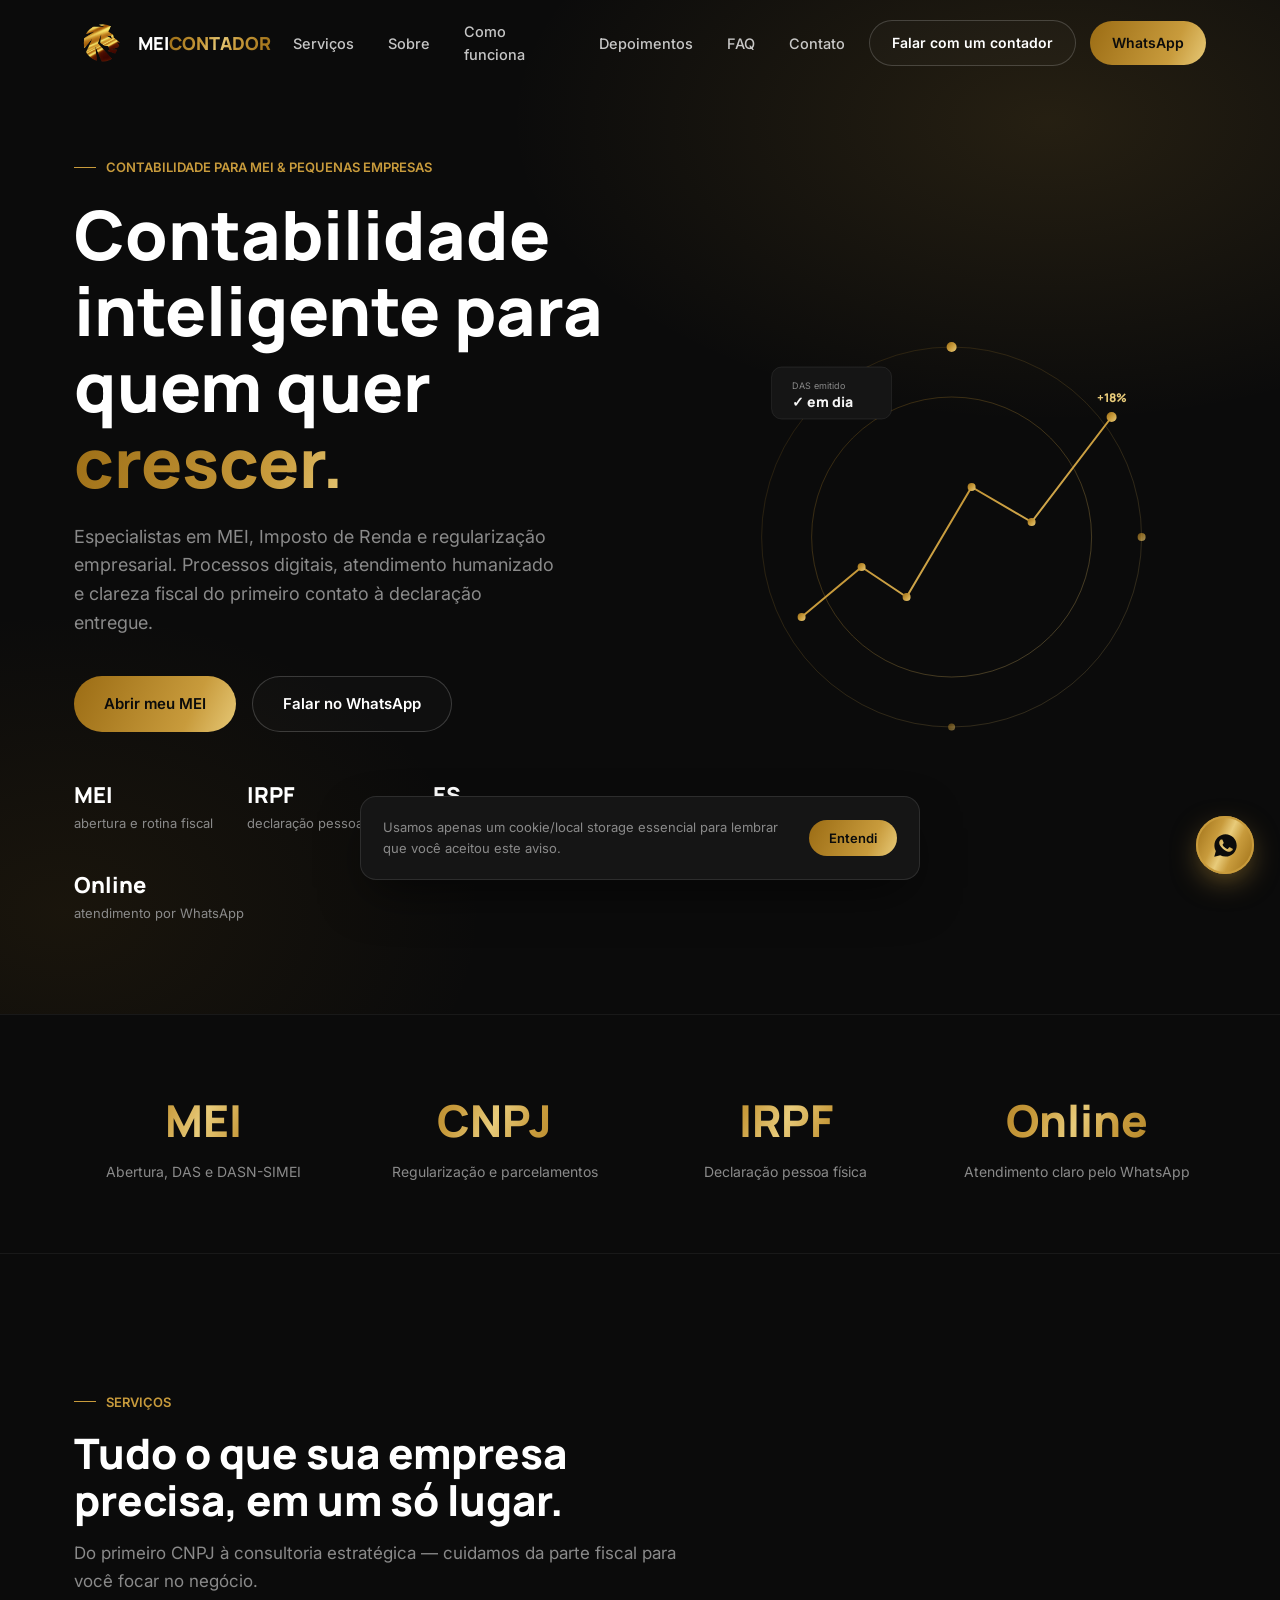
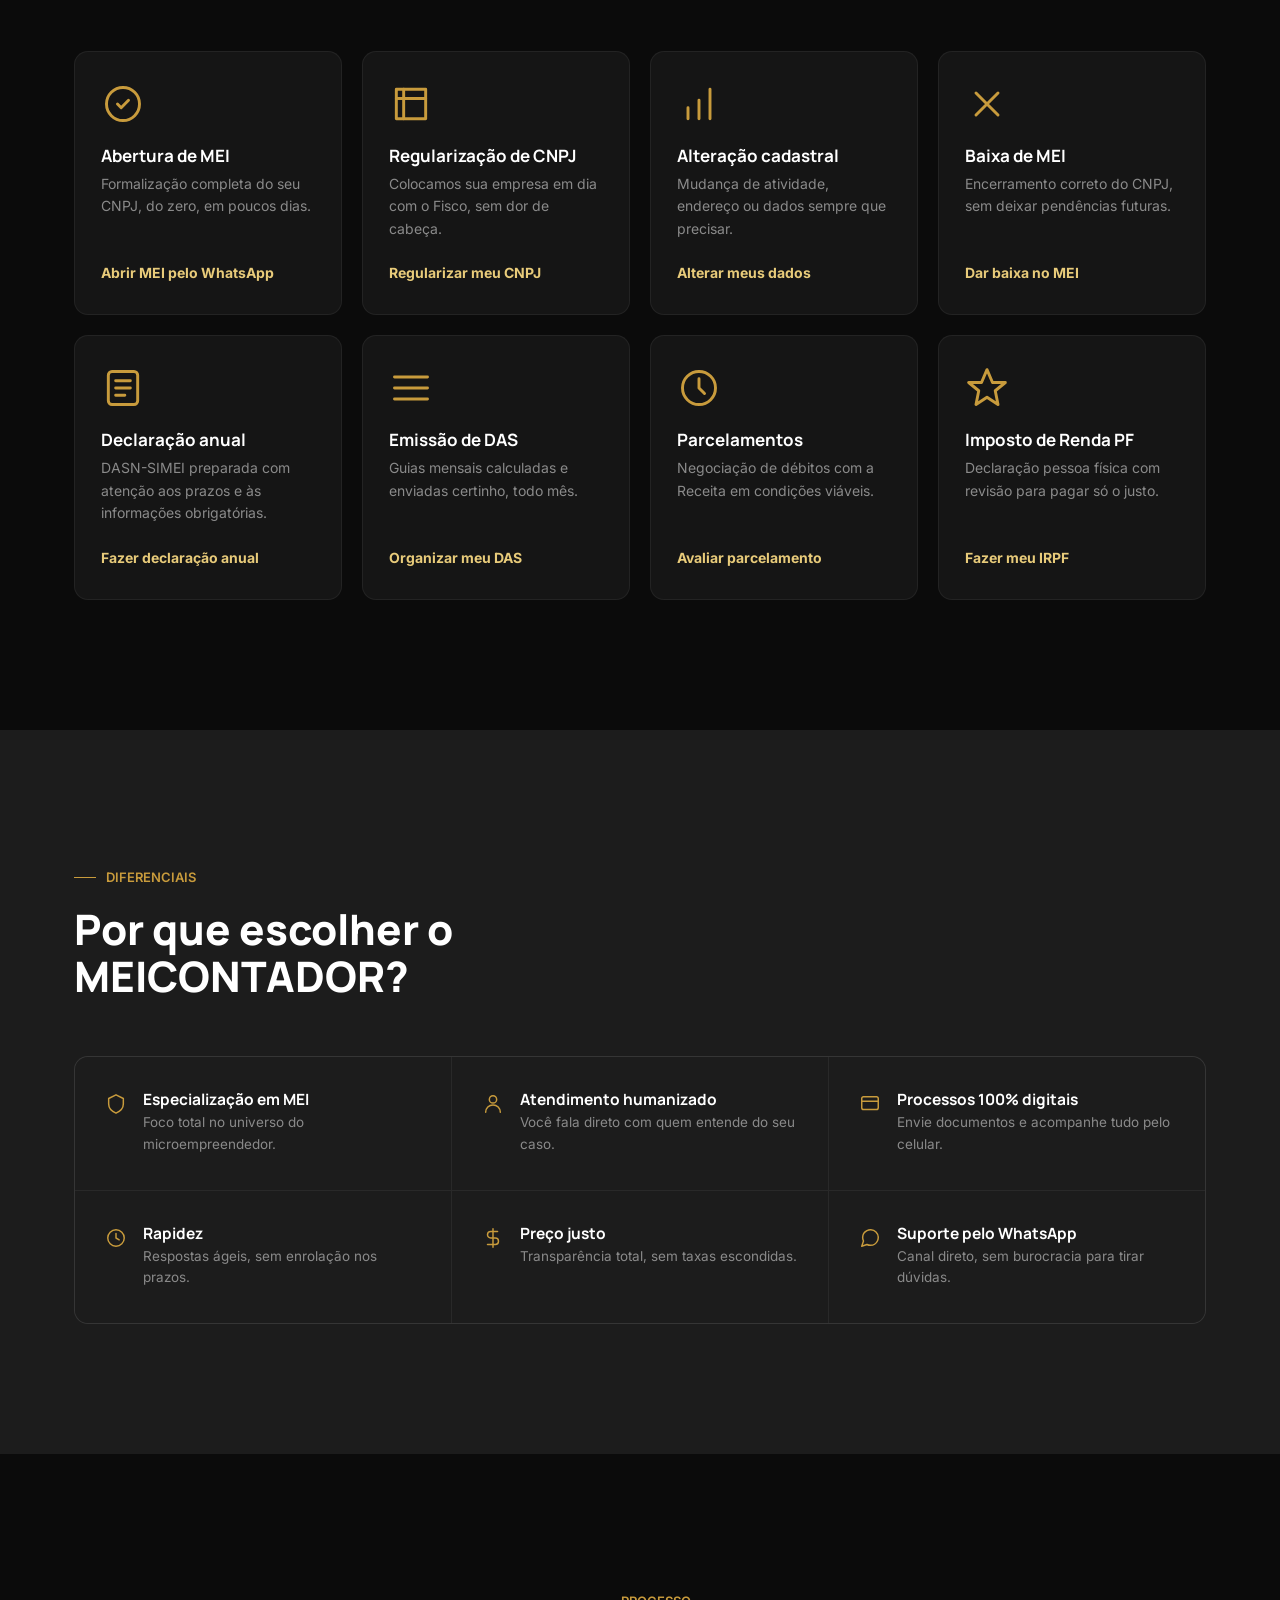
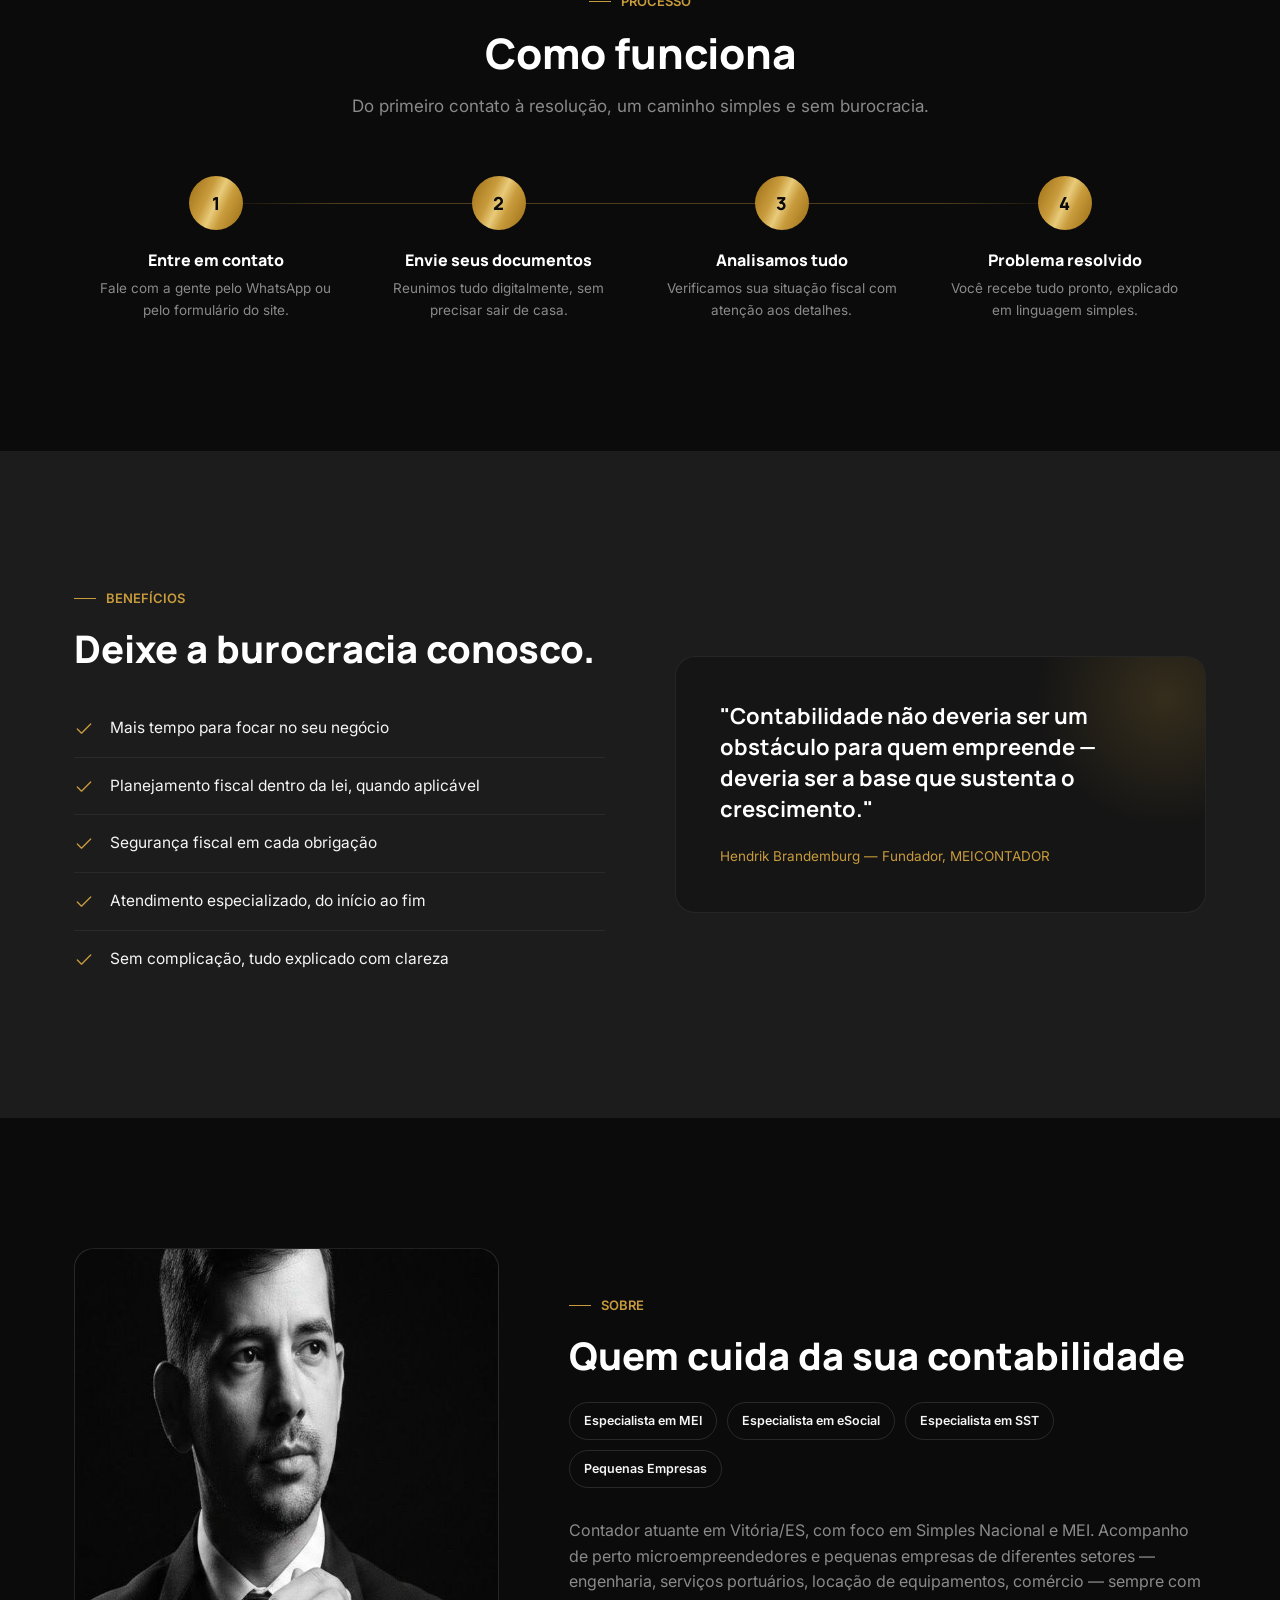
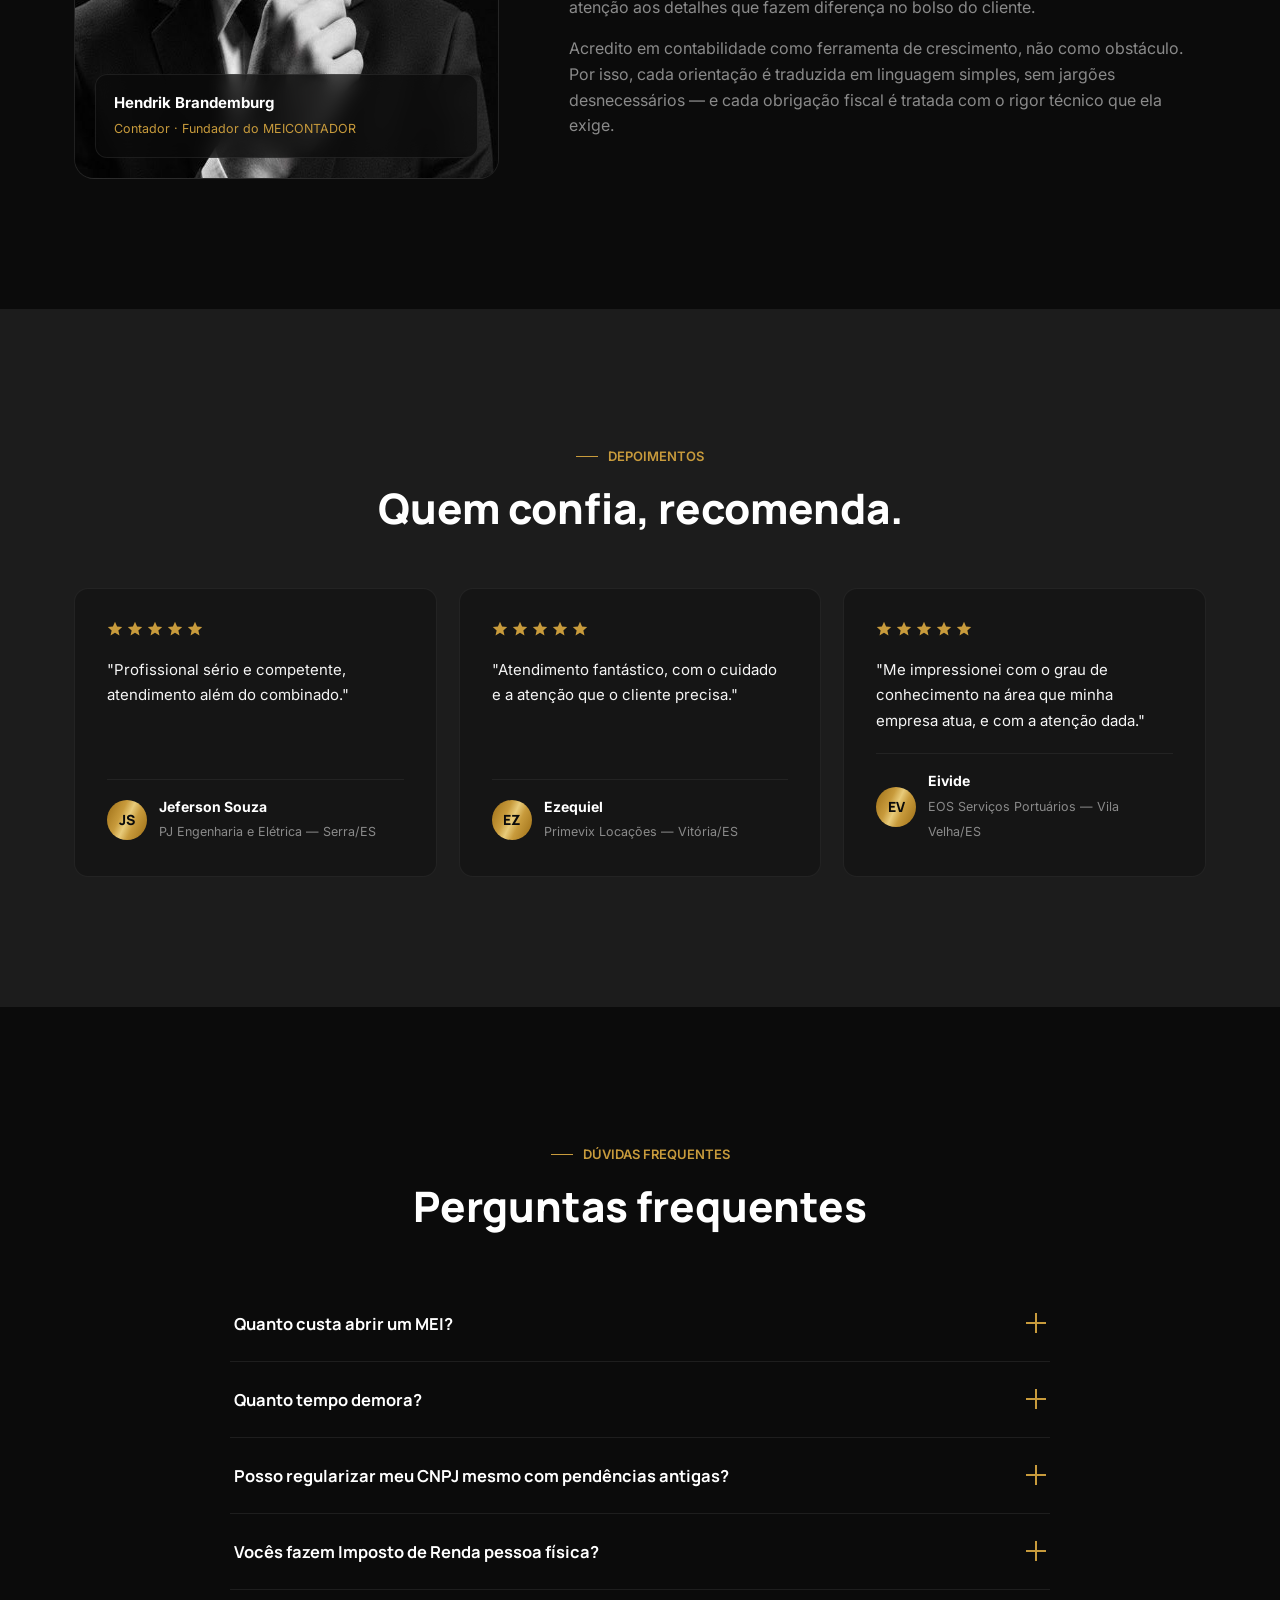
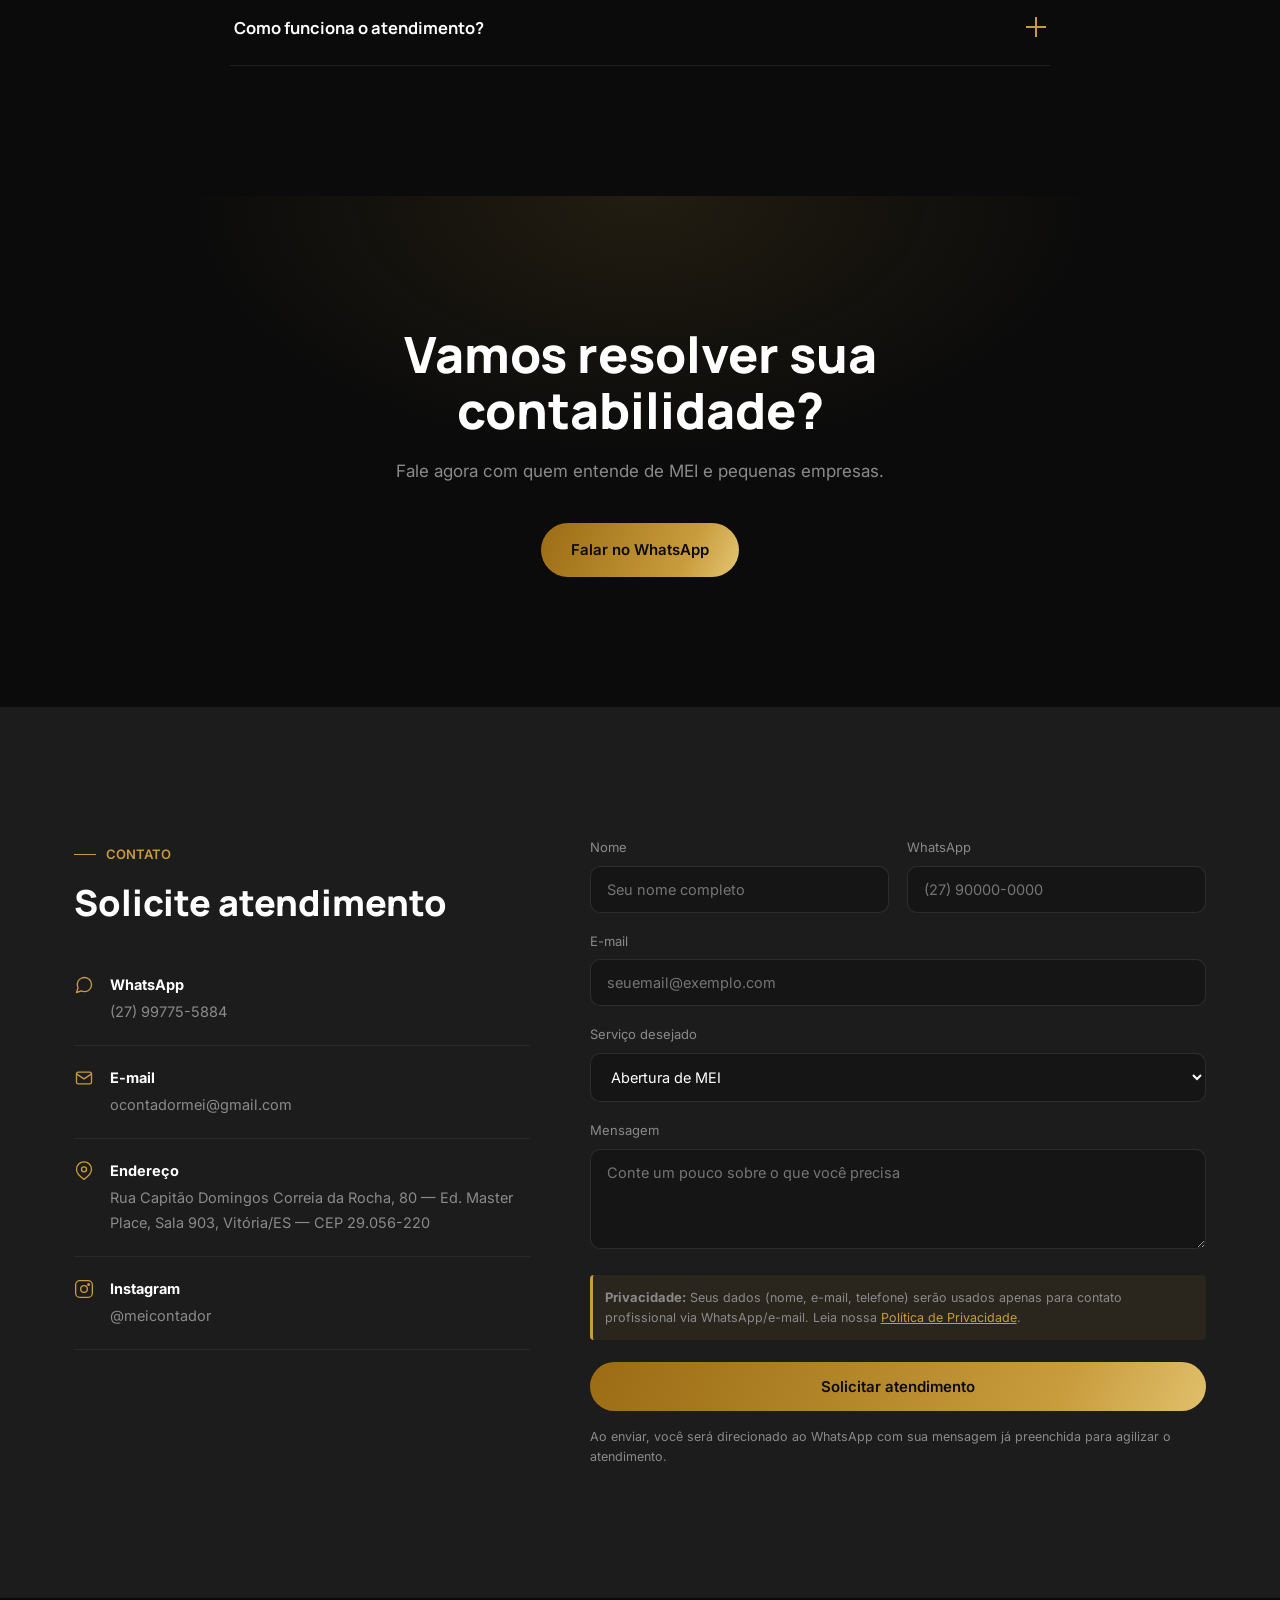
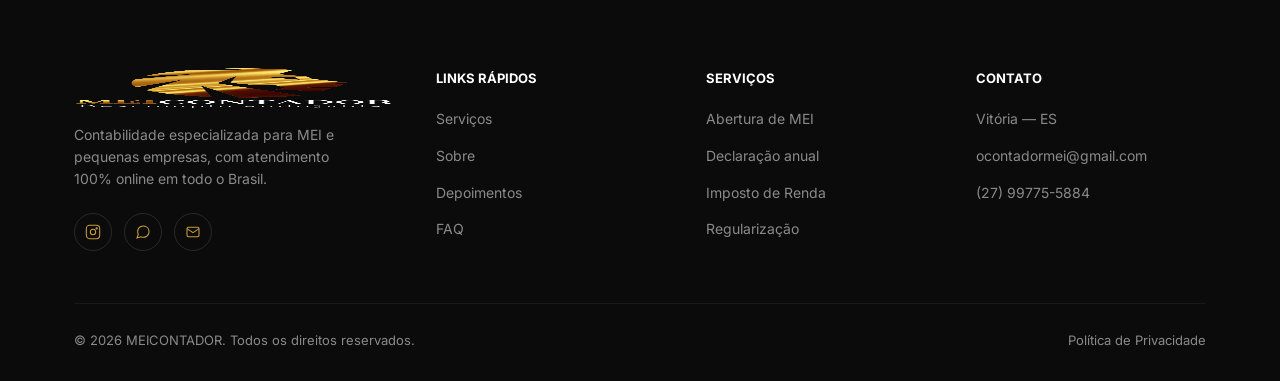
==== index.html @ b013ba26 "feat: prepare MEICONTADOR static landing page" ====
<!DOCTYPE html>
<html lang="pt-BR">
<head>
<meta charset="UTF-8">
<meta name="viewport" content="width=device-width, initial-scale=1.0">
<title>MEICONTADOR | Contabilidade Inteligente para MEI e Pequenas Empresas</title>
<meta name="description" content="Contador especializado em MEI, Imposto de Renda e regularização empresarial em Vitória/ES. Abertura de MEI, DAS, declaração anual, planejamento tributário e consultoria. Atendimento 100% online.">
<meta name="robots" content="index, follow">
<!-- Domínio inicial gratuito na Vercel. Trocar quando houver domínio próprio. -->
<link rel="canonical" href="https://meicontador-site.vercel.app/">

<!-- Open Graph -->
<meta property="og:type" content="website">
<meta property="og:url" content="https://meicontador-site.vercel.app/">
<meta property="og:title" content="MEICONTADOR | Descomplicando sua vida">
<meta property="og:description" content="Contabilidade especializada para MEI e Pequenas Empresas. Atendimento humanizado, 100% online, em Vitória/ES.">
<meta property="og:image" content="https://meicontador-site.vercel.app/assets/logo-full-light.png">
<meta property="og:locale" content="pt_BR">

<link rel="icon" type="image/png" href="assets/favicon.png">
<link rel="preconnect" href="https://fonts.googleapis.com">
<link rel="preconnect" href="https://fonts.gstatic.com" crossorigin>
<link rel="dns-prefetch" href="//wa.me">
<link href="https://fonts.googleapis.com/css2?family=Manrope:wght@500;700;800&family=Inter:wght@400;500;600&display=swap" rel="stylesheet">
<link rel="stylesheet" href="css/style.css">

<!-- Schema.org - Business Info -->
<script type="application/ld+json">
{
  "@context": "https://schema.org",
  "@type": "AccountingService",
  "name": "MEICONTADOR",
  "image": "https://meicontador-site.vercel.app/assets/logo-full-light.png",
  "description": "Contabilidade especializada para MEI e Pequenas Empresas.",
  "url": "https://meicontador-site.vercel.app/",
  "address": {
    "@type": "PostalAddress",
    "streetAddress": "Rua Capitão Domingos Correia da Rocha, 80, Ed. Master Place, Sala 903",
    "addressLocality": "Vitória",
    "addressRegion": "ES",
    "postalCode": "29056-220",
    "addressCountry": "BR"
  },
  "telephone": "+5527997755884",
  "email": "ocontadormei@gmail.com",
  "areaServed": "BR",
  "priceRange": "$$",
  "sameAs": [
    "https://instagram.com/meicontador"
  ]
}
</script>

<!-- Schema.org - FAQ Page -->
<script type="application/ld+json">
{
  "@context": "https://schema.org",
  "@type": "FAQPage",
  "mainEntity": [
    {
      "@type": "Question",
      "name": "Quanto custa abrir um MEI?",
      "acceptedAnswer": {
        "@type": "Answer",
        "text": "A abertura do MEI em si é gratuita junto ao governo. Nossa consultoria cuida de todo o processo, orientação de enquadramento e primeiros passos — fale com a gente para saber o valor do serviço para o seu caso."
      }
    },
    {
      "@type": "Question",
      "name": "Quanto tempo demora?",
      "acceptedAnswer": {
        "@type": "Answer",
        "text": "Na maioria dos casos, a abertura do CNPJ MEI sai em poucos dias úteis. Regularizações e parcelamentos podem levar um pouco mais, dependendo da situação junto à Receita Federal."
      }
    },
    {
      "@type": "Question",
      "name": "Posso regularizar meu CNPJ mesmo com pendências antigas?",
      "acceptedAnswer": {
        "@type": "Answer",
        "text": "Sim. Analisamos débitos, declarações em atraso e dívida ativa, e montamos um plano para colocar sua empresa em dia, incluindo parcelamentos quando fizer sentido."
      }
    },
    {
      "@type": "Question",
      "name": "Vocês fazem Imposto de Renda pessoa física?",
      "acceptedAnswer": {
        "@type": "Answer",
        "text": "Sim, cuidamos da sua declaração de Imposto de Renda com revisão cuidadosa das deduções disponíveis, para você não pagar mais do que o devido."
      }
    },
    {
      "@type": "Question",
      "name": "Como funciona o atendimento?",
      "acceptedAnswer": {
        "@type": "Answer",
        "text": "Todo o atendimento é digital: você envia documentos pelo WhatsApp ou e-mail, acompanha o andamento e tira dúvidas diretamente com o contador responsável — sem precisar ir até um escritório."
      }
    }
  ]
}
</script>
</head>
<body>

<!-- ================= HEADER ================= -->
<header class="site-header" id="siteHeader">
  <div class="container nav-inner">
    <a href="#home" class="brand">
      <img src="assets/logo-icon.png" alt="MEICONTADOR" width="400" height="283" decoding="async">
      <span class="brand-word">MEI<span>CONTADOR</span></span>
    </a>

    <nav class="nav-links" id="navLinks">
      <a href="#servicos">Serviços</a>
      <a href="#sobre">Sobre</a>
      <a href="#como-funciona">Como funciona</a>
      <a href="#depoimentos">Depoimentos</a>
      <a href="#faq">FAQ</a>
      <a href="#contato">Contato</a>
    </nav>

    <div class="nav-cta">
      <a href="#contato" class="btn btn-ghost">Falar com um contador</a>
      <a href="https://wa.me/5527997755884" target="_blank" rel="noopener" class="btn btn-primary" data-whatsapp-message="Olá! Vim pelo site do MEICONTADOR e gostaria de falar com um contador.">WhatsApp</a>
      <button class="menu-toggle" id="menuToggle" aria-label="Abrir menu" aria-expanded="false" aria-controls="navLinks"><span class="hamburger"><i></i><i></i><i></i></span></button>
    </div>
  </div>
</header>

<!-- ================= HERO ================= -->
<section class="hero" id="home">
  <div class="container hero-grid">
    <div class="hero-copy">
      <div class="eyebrow">Contabilidade para MEI &amp; pequenas empresas</div>
      <h1>Contabilidade inteligente para quem quer <span class="gold-text">crescer.</span></h1>
      <p class="lead">Especialistas em MEI, Imposto de Renda e regularização empresarial. Processos digitais, atendimento humanizado e clareza fiscal do primeiro contato à declaração entregue.</p>
      <div class="hero-actions">
        <a href="https://wa.me/5527997755884" target="_blank" rel="noopener" class="btn btn-primary" data-whatsapp-message="Olá! Quero abrir meu MEI com orientação do MEICONTADOR. Pode me ajudar?">Abrir meu MEI</a>
        <a href="https://wa.me/5527997755884" target="_blank" rel="noopener" class="btn btn-ghost" data-whatsapp-message="Olá! Vim pelo site do MEICONTADOR e quero entender qual serviço contábil faz sentido para o meu caso.">Falar no WhatsApp</a>
      </div>
      <div class="hero-trust">
        <div><strong>MEI</strong><span>abertura e rotina fiscal</span></div>
        <div><strong>IRPF</strong><span>declaração pessoa física</span></div>
        <div><strong>ES</strong><span>base em Vitória</span></div>
        <div><strong>Online</strong><span>atendimento por WhatsApp</span></div>
      </div>
    </div>

    <div class="hero-visual" aria-hidden="true">
      <svg viewBox="0 0 480 480" fill="none" xmlns="http://www.w3.org/2000/svg">
        <defs>
          <linearGradient id="gGrad" x1="0" y1="0" x2="1" y2="1">
            <stop offset="0%" stop-color="#9B6C14"/>
            <stop offset="50%" stop-color="#C89B3C"/>
            <stop offset="100%" stop-color="#E8CB7A"/>
          </linearGradient>
        </defs>
        <circle cx="240" cy="240" r="190" stroke="url(#gGrad)" stroke-opacity="0.18" stroke-width="1"/>
        <circle cx="240" cy="240" r="140" stroke="url(#gGrad)" stroke-opacity="0.28" stroke-width="1"/>
        <g id="orbitGroup">
          <circle cx="240" cy="50" r="5" fill="url(#gGrad)"/>
          <circle cx="430" cy="240" r="4" fill="url(#gGrad)" fill-opacity="0.7"/>
          <circle cx="240" cy="430" r="3.5" fill="url(#gGrad)" fill-opacity="0.5"/>
        </g>
        <polyline points="90,320 150,270 195,300 260,190 320,225 400,120" stroke="url(#gGrad)" stroke-width="2" stroke-linecap="round" stroke-linejoin="round" fill="none"/>
        <g fill="url(#gGrad)">
          <circle cx="90" cy="320" r="4"/>
          <circle cx="150" cy="270" r="4"/>
          <circle cx="195" cy="300" r="4"/>
          <circle cx="260" cy="190" r="4"/>
          <circle cx="320" cy="225" r="4"/>
          <circle cx="400" cy="120" r="5"/>
        </g>
        <text x="400" y="105" text-anchor="middle" font-family="Manrope" font-weight="800" font-size="12" fill="#E8CB7A">+18%</text>
        <rect x="60" y="70" width="120" height="52" rx="10" fill="#151515" stroke="rgba(255,255,255,.08)"/>
        <text x="80" y="92" font-family="Inter" font-size="9" fill="#8A8A8A">DAS emitido</text>
        <text x="80" y="110" font-family="Manrope" font-weight="800" font-size="14" fill="#F5F5F5">✓ em dia</text>
      </svg>
    </div>
  </div>
</section>

<!-- ================= STATS ================= -->
<section class="stats">
  <div class="container stats-grid">
    <div class="reveal"><div class="stat-num">MEI</div><div class="stat-label">Abertura, DAS e DASN-SIMEI</div></div>
    <div class="reveal reveal-delay-1"><div class="stat-num">CNPJ</div><div class="stat-label">Regularização e parcelamentos</div></div>
    <div class="reveal reveal-delay-2"><div class="stat-num">IRPF</div><div class="stat-label">Declaração pessoa física</div></div>
    <div class="reveal reveal-delay-3"><div class="stat-num">Online</div><div class="stat-label">Atendimento claro pelo WhatsApp</div></div>
  </div>
</section>

<!-- ================= SERVIÇOS ================= -->
<section class="services" id="servicos">
  <div class="container">
    <div class="section-head reveal">
      <div class="eyebrow">Serviços</div>
      <h2>Tudo o que sua empresa precisa, em um só lugar.</h2>
      <p>Do primeiro CNPJ à consultoria estratégica — cuidamos da parte fiscal para você focar no negócio.</p>
    </div>

    <div class="services-grid">
      <div class="service-card reveal">
        <div class="service-icon"><svg viewBox="0 0 24 24" fill="none" stroke-width="1.6" stroke-linecap="round" stroke-linejoin="round"><path d="M9 12l2 2 4-4"/><circle cx="12" cy="12" r="9"/></svg></div>
        <h3>Abertura de MEI</h3>
        <p>Formalização completa do seu CNPJ, do zero, em poucos dias.</p>
        <a class="service-cta" href="https://wa.me/5527997755884" target="_blank" rel="noopener" data-whatsapp-message="Olá! Quero abrir meu MEI e gostaria de orientação para fazer tudo corretamente.">Abrir MEI pelo WhatsApp</a>
      </div>
      <div class="service-card reveal reveal-delay-1">
        <div class="service-icon"><svg viewBox="0 0 24 24" fill="none" stroke-width="1.6" stroke-linecap="round" stroke-linejoin="round"><path d="M4 4h16v16H4z"/><path d="M8 4v16M4 9h16"/></svg></div>
        <h3>Regularização de CNPJ</h3>
        <p>Colocamos sua empresa em dia com o Fisco, sem dor de cabeça.</p>
        <a class="service-cta" href="https://wa.me/5527997755884" target="_blank" rel="noopener" data-whatsapp-message="Olá! Preciso regularizar meu CNPJ/MEI e quero entender minhas pendências.">Regularizar meu CNPJ</a>
      </div>
      <div class="service-card reveal reveal-delay-2">
        <div class="service-icon"><svg viewBox="0 0 24 24" fill="none" stroke-width="1.6" stroke-linecap="round" stroke-linejoin="round"><path d="M12 20V10M18 20V4M6 20v-6"/></svg></div>
        <h3>Alteração cadastral</h3>
        <p>Mudança de atividade, endereço ou dados sempre que precisar.</p>
        <a class="service-cta" href="https://wa.me/5527997755884" target="_blank" rel="noopener" data-whatsapp-message="Olá! Preciso fazer uma alteração cadastral no meu MEI/CNPJ.">Alterar meus dados</a>
      </div>
      <div class="service-card reveal reveal-delay-3">
        <div class="service-icon"><svg viewBox="0 0 24 24" fill="none" stroke-width="1.6" stroke-linecap="round" stroke-linejoin="round"><path d="M18 6L6 18M6 6l12 12"/></svg></div>
        <h3>Baixa de MEI</h3>
        <p>Encerramento correto do CNPJ, sem deixar pendências futuras.</p>
        <a class="service-cta" href="https://wa.me/5527997755884" target="_blank" rel="noopener" data-whatsapp-message="Olá! Quero dar baixa no meu MEI e evitar pendências futuras.">Dar baixa no MEI</a>
      </div>
      <div class="service-card reveal">
        <div class="service-icon"><svg viewBox="0 0 24 24" fill="none" stroke-width="1.6" stroke-linecap="round" stroke-linejoin="round"><rect x="4" y="3" width="16" height="18" rx="2"/><path d="M8 8h8M8 12h8M8 16h5"/></svg></div>
        <h3>Declaração anual</h3>
        <p>DASN-SIMEI preparada com atenção aos prazos e às informações obrigatórias.</p>
        <a class="service-cta" href="https://wa.me/5527997755884" target="_blank" rel="noopener" data-whatsapp-message="Olá! Preciso fazer minha Declaração Anual do MEI (DASN-SIMEI).">Fazer declaração anual</a>
      </div>
      <div class="service-card reveal reveal-delay-1">
        <div class="service-icon"><svg viewBox="0 0 24 24" fill="none" stroke-width="1.6" stroke-linecap="round" stroke-linejoin="round"><path d="M3 12h18M3 6h18M3 18h18"/></svg></div>
        <h3>Emissão de DAS</h3>
        <p>Guias mensais calculadas e enviadas certinho, todo mês.</p>
        <a class="service-cta" href="https://wa.me/5527997755884" target="_blank" rel="noopener" data-whatsapp-message="Olá! Quero ajuda para organizar ou emitir meu DAS mensal do MEI.">Organizar meu DAS</a>
      </div>
      <div class="service-card reveal reveal-delay-2">
        <div class="service-icon"><svg viewBox="0 0 24 24" fill="none" stroke-width="1.6" stroke-linecap="round" stroke-linejoin="round"><circle cx="12" cy="12" r="9"/><path d="M12 7v5l3 3"/></svg></div>
        <h3>Parcelamentos</h3>
        <p>Negociação de débitos com a Receita em condições viáveis.</p>
        <a class="service-cta" href="https://wa.me/5527997755884" target="_blank" rel="noopener" data-whatsapp-message="Olá! Tenho débitos no MEI/CNPJ e quero avaliar parcelamento ou regularização.">Avaliar parcelamento</a>
      </div>
      <div class="service-card reveal reveal-delay-3">
        <div class="service-icon"><svg viewBox="0 0 24 24" fill="none" stroke-width="1.6" stroke-linecap="round" stroke-linejoin="round"><path d="M12 2l3 7h7l-5.5 4.5L18 21l-6-4-6 4 1.5-7.5L2 9h7z"/></svg></div>
        <h3>Imposto de Renda PF</h3>
        <p>Declaração pessoa física com revisão para pagar só o justo.</p>
        <a class="service-cta" href="https://wa.me/5527997755884" target="_blank" rel="noopener" data-whatsapp-message="Olá! Quero ajuda com minha declaração de Imposto de Renda Pessoa Física.">Fazer meu IRPF</a>
      </div>
    </div>
  </div>
</section>

<!-- ================= DIFERENCIAIS ================= -->
<section class="diferenciais">
  <div class="container">
    <div class="section-head reveal">
      <div class="eyebrow">Diferenciais</div>
      <h2>Por que escolher o MEICONTADOR?</h2>
    </div>

    <div class="dif-grid reveal">
      <div class="dif-item">
        <svg viewBox="0 0 24 24" fill="none" stroke-width="1.6" stroke-linecap="round" stroke-linejoin="round"><path d="M12 2l8 4v6c0 5-3.5 8-8 10-4.5-2-8-5-8-10V6l8-4z"/></svg>
        <div><h4>Especialização em MEI</h4><p>Foco total no universo do microempreendedor.</p></div>
      </div>
      <div class="dif-item">
        <svg viewBox="0 0 24 24" fill="none" stroke-width="1.6" stroke-linecap="round" stroke-linejoin="round"><path d="M20 21a8 8 0 10-16 0"/><circle cx="12" cy="7" r="4"/></svg>
        <div><h4>Atendimento humanizado</h4><p>Você fala direto com quem entende do seu caso.</p></div>
      </div>
      <div class="dif-item">
        <svg viewBox="0 0 24 24" fill="none" stroke-width="1.6" stroke-linecap="round" stroke-linejoin="round"><rect x="3" y="4" width="18" height="14" rx="2"/><path d="M3 9h18"/></svg>
        <div><h4>Processos 100% digitais</h4><p>Envie documentos e acompanhe tudo pelo celular.</p></div>
      </div>
      <div class="dif-item">
        <svg viewBox="0 0 24 24" fill="none" stroke-width="1.6" stroke-linecap="round" stroke-linejoin="round"><circle cx="12" cy="12" r="9"/><path d="M12 7v5l3.5 2"/></svg>
        <div><h4>Rapidez</h4><p>Respostas ágeis, sem enrolação nos prazos.</p></div>
      </div>
      <div class="dif-item">
        <svg viewBox="0 0 24 24" fill="none" stroke-width="1.6" stroke-linecap="round" stroke-linejoin="round"><path d="M12 2v20M17 5H9.5a3.5 3.5 0 000 7h5a3.5 3.5 0 010 7H6"/></svg>
        <div><h4>Preço justo</h4><p>Transparência total, sem taxas escondidas.</p></div>
      </div>
      <div class="dif-item">
        <svg viewBox="0 0 24 24" fill="none" stroke-width="1.6" stroke-linecap="round" stroke-linejoin="round"><path d="M21 11.5a8.38 8.38 0 01-.9 3.8 8.5 8.5 0 01-7.6 4.7 8.38 8.38 0 01-3.8-.9L3 21l1.9-5.7a8.38 8.38 0 01-.9-3.8 8.5 8.5 0 014.7-7.6 8.38 8.38 0 013.8-.9h.5a8.48 8.48 0 018 8v.5z"/></svg>
        <div><h4>Suporte pelo WhatsApp</h4><p>Canal direto, sem burocracia para tirar dúvidas.</p></div>
      </div>
    </div>
  </div>
</section>

<!-- ================= COMO FUNCIONA ================= -->
<section class="timeline" id="como-funciona">
  <div class="container">
    <div class="section-head center reveal" style="margin-left:auto;margin-right:auto;">
      <div class="eyebrow" style="justify-content:center;">Processo</div>
      <h2>Como funciona</h2>
      <p>Do primeiro contato à resolução, um caminho simples e sem burocracia.</p>
    </div>

    <div class="timeline-track">
      <div class="tl-step reveal"><div class="tl-num">1</div><h4>Entre em contato</h4><p>Fale com a gente pelo WhatsApp ou pelo formulário do site.</p></div>
      <div class="tl-step reveal reveal-delay-1"><div class="tl-num">2</div><h4>Envie seus documentos</h4><p>Reunimos tudo digitalmente, sem precisar sair de casa.</p></div>
      <div class="tl-step reveal reveal-delay-2"><div class="tl-num">3</div><h4>Analisamos tudo</h4><p>Verificamos sua situação fiscal com atenção aos detalhes.</p></div>
      <div class="tl-step reveal reveal-delay-3"><div class="tl-num">4</div><h4>Problema resolvido</h4><p>Você recebe tudo pronto, explicado em linguagem simples.</p></div>
    </div>
  </div>
</section>

<!-- ================= BENEFÍCIOS ================= -->
<section class="beneficios">
  <div class="container ben-grid">
    <div class="reveal">
      <div class="eyebrow">Benefícios</div>
      <h2 style="font-size:clamp(26px,3.2vw,38px); margin-bottom:30px;">Deixe a burocracia conosco.</h2>
      <ul class="ben-list">
        <li><svg viewBox="0 0 24 24" fill="none" stroke-width="1.6" stroke-linecap="round" stroke-linejoin="round"><path d="M20 6L9 17l-5-5"/></svg><p>Mais tempo para focar no seu negócio</p></li>
        <li><svg viewBox="0 0 24 24" fill="none" stroke-width="1.6" stroke-linecap="round" stroke-linejoin="round"><path d="M20 6L9 17l-5-5"/></svg><p>Planejamento fiscal dentro da lei, quando aplicável</p></li>
        <li><svg viewBox="0 0 24 24" fill="none" stroke-width="1.6" stroke-linecap="round" stroke-linejoin="round"><path d="M20 6L9 17l-5-5"/></svg><p>Segurança fiscal em cada obrigação</p></li>
        <li><svg viewBox="0 0 24 24" fill="none" stroke-width="1.6" stroke-linecap="round" stroke-linejoin="round"><path d="M20 6L9 17l-5-5"/></svg><p>Atendimento especializado, do início ao fim</p></li>
        <li><svg viewBox="0 0 24 24" fill="none" stroke-width="1.6" stroke-linecap="round" stroke-linejoin="round"><path d="M20 6L9 17l-5-5"/></svg><p>Sem complicação, tudo explicado com clareza</p></li>
      </ul>
    </div>
    <div class="ben-panel reveal reveal-delay-1">
      <blockquote>"Contabilidade não deveria ser um obstáculo para quem empreende — deveria ser a base que sustenta o crescimento."</blockquote>
      <cite>Hendrik Brandemburg — Fundador, MEICONTADOR</cite>
    </div>
  </div>
</section>

<!-- ================= SOBRE ================= -->
<section class="sobre" id="sobre">
  <div class="container sobre-grid">
    <div class="reveal">
      <div class="sobre-portrait">
        <img src="assets/hendrik-foto.jpg" alt="Hendrik Brandemburg, contador e fundador do MEICONTADOR" class="sobre-photo" width="614" height="768" loading="lazy" decoding="async">
        <div class="sobre-badge">
          <strong>Hendrik Brandemburg</strong>
          <span>Contador · Fundador do MEICONTADOR</span>
        </div>
      </div>

    </div>
    <div class="sobre-copy reveal reveal-delay-1">
      <div class="eyebrow">Sobre</div>
      <h2 style="font-size:clamp(26px,3.2vw,38px); margin-bottom:8px;">Quem cuida da sua contabilidade</h2>
      <div class="sobre-tags">
        <span>Especialista em MEI</span>
        <span>Especialista em eSocial</span>
        <span>Especialista em SST</span>
        <span>Pequenas Empresas</span>
      </div>
      <p>Contador atuante em Vitória/ES, com foco em Simples Nacional e MEI. Acompanho de perto microempreendedores e pequenas empresas de diferentes setores — engenharia, serviços portuários, locação de equipamentos, comércio — sempre com atenção aos detalhes que fazem diferença no bolso do cliente.</p>
      <p>Acredito em contabilidade como ferramenta de crescimento, não como obstáculo. Por isso, cada orientação é traduzida em linguagem simples, sem jargões desnecessários — e cada obrigação fiscal é tratada com o rigor técnico que ela exige.</p>
    </div>
  </div>
</section>

<!-- ================= DEPOIMENTOS ================= -->
<section class="depoimentos" id="depoimentos">
  <div class="container">
    <div class="section-head center reveal" style="margin-left:auto;margin-right:auto;">
      <div class="eyebrow" style="justify-content:center;">Depoimentos</div>
      <h2>Quem confia, recomenda.</h2>
    </div>

    <div class="dep-grid">
      <div class="dep-card reveal">
        <div class="dep-stars">
          <svg viewBox="0 0 20 20"><path d="M10 1l2.6 5.9 6.4.6-4.8 4.3 1.4 6.3-5.6-3.4-5.6 3.4 1.4-6.3L1 7.5l6.4-.6z"/></svg>
          <svg viewBox="0 0 20 20"><path d="M10 1l2.6 5.9 6.4.6-4.8 4.3 1.4 6.3-5.6-3.4-5.6 3.4 1.4-6.3L1 7.5l6.4-.6z"/></svg>
          <svg viewBox="0 0 20 20"><path d="M10 1l2.6 5.9 6.4.6-4.8 4.3 1.4 6.3-5.6-3.4-5.6 3.4 1.4-6.3L1 7.5l6.4-.6z"/></svg>
          <svg viewBox="0 0 20 20"><path d="M10 1l2.6 5.9 6.4.6-4.8 4.3 1.4 6.3-5.6-3.4-5.6 3.4 1.4-6.3L1 7.5l6.4-.6z"/></svg>
          <svg viewBox="0 0 20 20"><path d="M10 1l2.6 5.9 6.4.6-4.8 4.3 1.4 6.3-5.6-3.4-5.6 3.4 1.4-6.3L1 7.5l6.4-.6z"/></svg>
        </div>
        <p>"Profissional sério e competente, atendimento além do combinado."</p>
        <div class="dep-person">
          <div class="dep-avatar">JS</div>
          <div><strong>Jeferson Souza</strong><span>PJ Engenharia e Elétrica — Serra/ES</span></div>
        </div>
      </div>

      <div class="dep-card reveal reveal-delay-1">
        <div class="dep-stars">
          <svg viewBox="0 0 20 20"><path d="M10 1l2.6 5.9 6.4.6-4.8 4.3 1.4 6.3-5.6-3.4-5.6 3.4 1.4-6.3L1 7.5l6.4-.6z"/></svg>
          <svg viewBox="0 0 20 20"><path d="M10 1l2.6 5.9 6.4.6-4.8 4.3 1.4 6.3-5.6-3.4-5.6 3.4 1.4-6.3L1 7.5l6.4-.6z"/></svg>
          <svg viewBox="0 0 20 20"><path d="M10 1l2.6 5.9 6.4.6-4.8 4.3 1.4 6.3-5.6-3.4-5.6 3.4 1.4-6.3L1 7.5l6.4-.6z"/></svg>
          <svg viewBox="0 0 20 20"><path d="M10 1l2.6 5.9 6.4.6-4.8 4.3 1.4 6.3-5.6-3.4-5.6 3.4 1.4-6.3L1 7.5l6.4-.6z"/></svg>
          <svg viewBox="0 0 20 20"><path d="M10 1l2.6 5.9 6.4.6-4.8 4.3 1.4 6.3-5.6-3.4-5.6 3.4 1.4-6.3L1 7.5l6.4-.6z"/></svg>
        </div>
        <p>"Atendimento fantástico, com o cuidado e a atenção que o cliente precisa."</p>
        <div class="dep-person">
          <div class="dep-avatar">EZ</div>
          <div><strong>Ezequiel</strong><span>Primevix Locações — Vitória/ES</span></div>
        </div>
      </div>

      <div class="dep-card reveal reveal-delay-2">
        <div class="dep-stars">
          <svg viewBox="0 0 20 20"><path d="M10 1l2.6 5.9 6.4.6-4.8 4.3 1.4 6.3-5.6-3.4-5.6 3.4 1.4-6.3L1 7.5l6.4-.6z"/></svg>
          <svg viewBox="0 0 20 20"><path d="M10 1l2.6 5.9 6.4.6-4.8 4.3 1.4 6.3-5.6-3.4-5.6 3.4 1.4-6.3L1 7.5l6.4-.6z"/></svg>
          <svg viewBox="0 0 20 20"><path d="M10 1l2.6 5.9 6.4.6-4.8 4.3 1.4 6.3-5.6-3.4-5.6 3.4 1.4-6.3L1 7.5l6.4-.6z"/></svg>
          <svg viewBox="0 0 20 20"><path d="M10 1l2.6 5.9 6.4.6-4.8 4.3 1.4 6.3-5.6-3.4-5.6 3.4 1.4-6.3L1 7.5l6.4-.6z"/></svg>
          <svg viewBox="0 0 20 20"><path d="M10 1l2.6 5.9 6.4.6-4.8 4.3 1.4 6.3-5.6-3.4-5.6 3.4 1.4-6.3L1 7.5l6.4-.6z"/></svg>
        </div>
        <p>"Me impressionei com o grau de conhecimento na área que minha empresa atua, e com a atenção dada."</p>
        <div class="dep-person">
          <div class="dep-avatar">EV</div>
          <div><strong>Eivide</strong><span>EOS Serviços Portuários — Vila Velha/ES</span></div>
        </div>
      </div>
    </div>
  </div>
</section>

<!-- ================= FAQ ================= -->
<section class="faq" id="faq">
  <div class="container">
    <div class="section-head center reveal" style="margin-left:auto;margin-right:auto;">
      <div class="eyebrow" style="justify-content:center;">Dúvidas frequentes</div>
      <h2>Perguntas frequentes</h2>
    </div>

    <div class="faq-list reveal">
      <div class="faq-item">
        <button class="faq-q" aria-expanded="false" aria-controls="faq-answer-1"><span>Quanto custa abrir um MEI?</span><span class="plus"></span></button>
        <div class="faq-answer" id="faq-answer-1"><p>A abertura do MEI em si é gratuita junto ao governo. Nossa consultoria cuida de todo o processo, orientação de enquadramento e primeiros passos — fale com a gente para saber o valor do serviço para o seu caso.</p></div>
      </div>
      <div class="faq-item">
        <button class="faq-q" aria-expanded="false" aria-controls="faq-answer-2"><span>Quanto tempo demora?</span><span class="plus"></span></button>
        <div class="faq-answer" id="faq-answer-2"><p>Na maioria dos casos, a abertura do CNPJ MEI sai em poucos dias úteis. Regularizações e parcelamentos podem levar um pouco mais, dependendo da situação junto à Receita Federal.</p></div>
      </div>
      <div class="faq-item">
        <button class="faq-q" aria-expanded="false" aria-controls="faq-answer-3"><span>Posso regularizar meu CNPJ mesmo com pendências antigas?</span><span class="plus"></span></button>
        <div class="faq-answer" id="faq-answer-3"><p>Sim. Analisamos débitos, declarações em atraso e dívida ativa, e montamos um plano para colocar sua empresa em dia, incluindo parcelamentos quando fizer sentido.</p></div>
      </div>
      <div class="faq-item">
        <button class="faq-q" aria-expanded="false" aria-controls="faq-answer-4"><span>Vocês fazem Imposto de Renda pessoa física?</span><span class="plus"></span></button>
        <div class="faq-answer" id="faq-answer-4"><p>Sim, cuidamos da sua declaração de Imposto de Renda com revisão cuidadosa das deduções disponíveis, para você não pagar mais do que o devido.</p></div>
      </div>
      <div class="faq-item">
        <button class="faq-q" aria-expanded="false" aria-controls="faq-answer-5"><span>Como funciona o atendimento?</span><span class="plus"></span></button>
        <div class="faq-answer" id="faq-answer-5"><p>Todo o atendimento é digital: você envia documentos pelo WhatsApp ou e-mail, acompanha o andamento e tira dúvidas diretamente com o contador responsável — sem precisar ir até um escritório.</p></div>
      </div>
    </div>
  </div>
</section>

<!-- ================= CTA FINAL ================= -->
<section class="cta-final">
  <div class="container reveal">
    <h2>Vamos resolver sua contabilidade?</h2>
    <p>Fale agora com quem entende de MEI e pequenas empresas.</p>
    <a href="https://wa.me/5527997755884" target="_blank" rel="noopener" class="btn btn-primary" data-whatsapp-message="Olá! Quero resolver minha contabilidade com o MEICONTADOR. Podemos conversar?">Falar no WhatsApp</a>
  </div>
</section>

<!-- ================= CONTATO ================= -->
<section class="contato" id="contato">
  <div class="container contato-grid">
    <div class="reveal">
      <div class="eyebrow">Contato</div>
      <h2 style="font-size:clamp(26px,3.2vw,36px); margin-bottom:30px;">Solicite atendimento</h2>

      <div class="contato-info-item">
        <svg viewBox="0 0 24 24" fill="none" stroke-width="1.6" stroke-linecap="round" stroke-linejoin="round"><path d="M21 11.5a8.38 8.38 0 01-.9 3.8 8.5 8.5 0 01-7.6 4.7 8.38 8.38 0 01-3.8-.9L3 21l1.9-5.7a8.38 8.38 0 01-.9-3.8 8.5 8.5 0 014.7-7.6 8.38 8.38 0 013.8-.9h.5a8.48 8.48 0 018 8v.5z"/></svg>
        <div><strong>WhatsApp</strong><a href="https://wa.me/5527997755884" target="_blank" rel="noopener" data-whatsapp-message="Olá! Vim pela área de contato do site do MEICONTADOR.">(27) 99775-5884</a></div>
      </div>
      <div class="contato-info-item">
        <svg viewBox="0 0 24 24" fill="none" stroke-width="1.6" stroke-linecap="round" stroke-linejoin="round"><rect x="3" y="5" width="18" height="14" rx="2"/><path d="M3 7l9 6 9-6"/></svg>
        <div><strong>E-mail</strong><a href="mailto:ocontadormei@gmail.com">ocontadormei@gmail.com</a></div>
      </div>
      <div class="contato-info-item">
        <svg viewBox="0 0 24 24" fill="none" stroke-width="1.6" stroke-linecap="round" stroke-linejoin="round"><path d="M21 10c0 6-9 12-9 12S3 16 3 10a9 9 0 0118 0z"/><circle cx="12" cy="10" r="3"/></svg>
        <div><strong>Endereço</strong><span>Rua Capitão Domingos Correia da Rocha, 80 — Ed. Master Place, Sala 903, Vitória/ES — CEP 29.056-220</span></div>
      </div>
      <div class="contato-info-item">
        <svg viewBox="0 0 24 24" fill="none" stroke-width="1.6" stroke-linecap="round" stroke-linejoin="round"><rect x="2" y="2" width="20" height="20" rx="5"/><circle cx="12" cy="12" r="4"/><circle cx="17.5" cy="6.5" r="1"/></svg>
        <div><strong>Instagram</strong><a href="https://instagram.com/meicontador" target="_blank" rel="noopener">@meicontador</a></div>
      </div>
    </div>

    <form class="reveal reveal-delay-1" id="contactForm">
      <div class="form-grid">
        <div class="field"><label for="fname">Nome</label><input type="text" id="fname" required placeholder="Seu nome completo"></div>
        <div class="field"><label for="fphone">WhatsApp</label><input type="tel" id="fphone" required placeholder="(27) 90000-0000"></div>
        <div class="field full"><label for="femail">E-mail</label><input type="email" id="femail" required placeholder="seuemail@exemplo.com"></div>
        <div class="field full"><label for="fservico">Serviço desejado</label>
          <select id="fservico">
            <option>Abertura de MEI</option>
            <option>Regularização de CNPJ</option>
            <option>Declaração Anual MEI</option>
            <option>Imposto de Renda Pessoa Física</option>
            <option>Consultoria Tributária</option>
            <option>Contabilidade para Pequenas Empresas</option>
            <option>Outro assunto</option>
          </select>
        </div>
        <div class="field full"><label for="fmsg">Mensagem</label><textarea id="fmsg" placeholder="Conte um pouco sobre o que você precisa"></textarea></div>
      </div>
      <div class="form-note" style="margin-top:18px; padding:12px; background:rgba(200,155,60,.08); border-left:3px solid var(--gold); border-radius:4px;">
        <strong style="font-size:13px;">Privacidade:</strong> Seus dados (nome, e-mail, telefone) serão usados apenas para contato profissional via WhatsApp/e-mail. Leia nossa <a href="privacidade.html" style="color:var(--gold); text-decoration:underline;">Política de Privacidade</a>.
      </div>
      <button type="submit" class="btn btn-primary btn-block" style="margin-top:22px;">Solicitar atendimento</button>
      <p class="form-note">Ao enviar, você será direcionado ao WhatsApp com sua mensagem já preenchida para agilizar o atendimento.</p>
    </form>
  </div>
</section>

<!-- ================= FOOTER ================= -->
<footer class="site-footer">
  <div class="container">
    <div class="footer-grid">
      <div class="footer-brand">
        <img src="assets/logo-full-light.png" alt="MEICONTADOR — Descomplicando sua vida" width="900" height="849" loading="lazy" decoding="async">
        <p>Contabilidade especializada para MEI e pequenas empresas, com atendimento 100% online em todo o Brasil.</p>
        <div class="footer-social">
          <a href="https://instagram.com/meicontador" target="_blank" rel="noopener" aria-label="Instagram"><svg viewBox="0 0 24 24" fill="none" stroke-width="1.6"><rect x="2" y="2" width="20" height="20" rx="5"/><circle cx="12" cy="12" r="4"/><circle cx="17.5" cy="6.5" r="1"/></svg></a>
          <a href="https://wa.me/5527997755884" target="_blank" rel="noopener" aria-label="WhatsApp" data-whatsapp-message="Olá! Vim pelo rodapé do site do MEICONTADOR."><svg viewBox="0 0 24 24" fill="none" stroke-width="1.6"><path d="M21 11.5a8.38 8.38 0 01-.9 3.8 8.5 8.5 0 01-7.6 4.7 8.38 8.38 0 01-3.8-.9L3 21l1.9-5.7a8.38 8.38 0 01-.9-3.8 8.5 8.5 0 014.7-7.6 8.38 8.38 0 013.8-.9h.5a8.48 8.48 0 018 8v.5z"/></svg></a>
          <a href="mailto:ocontadormei@gmail.com" aria-label="E-mail"><svg viewBox="0 0 24 24" fill="none" stroke-width="1.6"><rect x="3" y="5" width="18" height="14" rx="2"/><path d="M3 7l9 6 9-6"/></svg></a>
        </div>
      </div>
      <div class="footer-col">
        <h5>Links rápidos</h5>
        <ul>
          <li><a href="#servicos">Serviços</a></li>
          <li><a href="#sobre">Sobre</a></li>
          <li><a href="#depoimentos">Depoimentos</a></li>
          <li><a href="#faq">FAQ</a></li>
        </ul>
      </div>
      <div class="footer-col">
        <h5>Serviços</h5>
        <ul>
          <li><a href="#servicos">Abertura de MEI</a></li>
          <li><a href="#servicos">Declaração anual</a></li>
          <li><a href="#servicos">Imposto de Renda</a></li>
          <li><a href="#servicos">Regularização</a></li>
        </ul>
      </div>
      <div class="footer-col">
        <h5>Contato</h5>
        <ul>
          <li><span>Vitória — ES</span></li>
          <li><a href="mailto:ocontadormei@gmail.com">ocontadormei@gmail.com</a></li>
          <li><a href="https://wa.me/5527997755884" data-whatsapp-message="Olá! Vim pelo rodapé do site do MEICONTADOR.">(27) 99775-5884</a></li>
        </ul>
      </div>
    </div>

    <div class="footer-bottom">
      <span>© <span id="year"></span> MEICONTADOR. Todos os direitos reservados.</span>
      <a href="privacidade.html">Política de Privacidade</a>
    </div>
  </div>
</footer>

<!-- WhatsApp floating -->
<a class="wa-float" href="https://wa.me/5527997755884" target="_blank" rel="noopener" aria-label="Falar no WhatsApp" data-whatsapp-message="Olá! Vim pelo site do MEICONTADOR e quero atendimento pelo WhatsApp.">
  <svg viewBox="0 0 24 24"><path d="M12.04 2C6.58 2 2.13 6.45 2.13 11.91c0 1.79.47 3.48 1.29 4.94L2 22l5.28-1.38a9.87 9.87 0 004.76 1.21h.01c5.46 0 9.9-4.45 9.9-9.91S17.5 2 12.04 2zm5.8 14.16c-.24.68-1.4 1.3-1.93 1.35-.5.06-1.02.27-3.4-.71-2.9-1.2-4.77-4.15-4.92-4.34-.14-.2-1.18-1.57-1.18-3 0-1.42.75-2.12 1.01-2.41.27-.29.58-.36.78-.36.19 0 .39 0 .56.01.18.01.42-.07.65.5.24.58.82 2 .9 2.14.07.15.12.32.02.52-.1.2-.15.32-.3.5-.15.17-.31.39-.44.52-.15.15-.31.31-.13.61.17.3.77 1.27 1.65 2.06 1.14 1.02 2.1 1.33 2.4 1.48.3.15.48.13.65-.08.18-.2.75-.87.95-1.17.2-.3.4-.25.68-.15.28.1 1.77.84 2.08 1 .3.15.5.23.58.36.08.13.08.75-.16 1.43z"/></svg>
</a>

<!-- Cookie banner -->
<div class="cookie-bar" id="cookieBar">
  <p>Usamos apenas um cookie/local storage essencial para lembrar que você aceitou este aviso.</p>
  <button class="btn btn-primary" id="cookieAccept">Entendi</button>
</div>

<script src="js/main.js"></script>
</body>
</html>
---- css/style.css ----
/* ==========================================================================
   MEICONTADOR — Design tokens
   ========================================================================== */
:root{
  --black:        #0B0B0B;
  --black-soft:   #1C1C1C;
  --black-card:   #151515;
  --gray-light:   #F5F5F5;
  --gray-mid:     #8A8A8A;
  --white:        #FFFFFF;
  --gold:         #C89B3C;
  --gold-dark:    #9B6C14;
  --gold-bright:  #E8CB7A;
  --gold-line:    rgba(200,155,60,.35);

  --font-display: 'Manrope', sans-serif;
  --font-body:    'Inter', sans-serif;

  --gold-gradient: linear-gradient(115deg, var(--gold-dark) 0%, var(--gold) 35%, var(--gold-bright) 50%, var(--gold) 65%, var(--gold-dark) 100%);

  --container: 1180px;
  --radius: 14px;
  --ease: cubic-bezier(.16,.84,.44,1);
}

*,*::before,*::after{ box-sizing:border-box; margin:0; padding:0; }
html{ scroll-behavior:smooth; }
@media (prefers-reduced-motion: reduce){
  html{ scroll-behavior:auto; }
  *,*::before,*::after{ animation-duration:.01ms !important; animation-iteration-count:1 !important; transition-duration:.01ms !important; scroll-behavior:auto !important; }
}

body{
  background:var(--black);
  color:var(--gray-light);
  font-family:var(--font-body);
  line-height:1.6;
  -webkit-font-smoothing:antialiased;
  overflow-x:hidden;
}

img{ max-width:100%; display:block; }
a{ color:inherit; text-decoration:none; }
ul{ list-style:none; }
button{ font-family:inherit; cursor:pointer; border:none; background:none; color:inherit; }
input, textarea, select{ font-family:inherit; }

a:focus-visible,
button:focus-visible,
input:focus-visible,
select:focus-visible,
textarea:focus-visible{
  outline:2px solid var(--gold-bright);
  outline-offset:4px;
}

.container{ max-width:var(--container); margin:0 auto; padding:0 24px; }

section{ position:relative; }

h1,h2,h3,h4{ font-family:var(--font-display); font-weight:800; color:var(--white); letter-spacing:0; line-height:1.12; }

.eyebrow{
  display:inline-flex; align-items:center; gap:10px;
  font-family:var(--font-body); font-weight:600; font-size:13px; letter-spacing:0; text-transform:uppercase;
  color:var(--gold);
  margin-bottom:18px;
}
.eyebrow::before{ content:''; width:22px; height:1px; background:var(--gold); }

.section-head{ max-width:640px; margin-bottom:56px; }
.section-head h2{ font-size:clamp(28px,3.6vw,42px); margin-bottom:16px; }
.section-head p{ color:var(--gray-mid); font-size:17px; }
.section-head.center{ margin-left:auto; margin-right:auto; text-align:center; }

/* Gold text ------------------------------------------------------------ */
.gold-text{
  background:var(--gold-gradient);
  background-size:220% 100%;
  -webkit-background-clip:text; background-clip:text; color:transparent;
  animation:shine 7s linear infinite;
}
@keyframes shine{ to{ background-position:-220% 0; } }

/* Buttons ---------------------------------------------------------------- */
.btn{
  display:inline-flex; align-items:center; justify-content:center; gap:10px;
  padding:15px 30px; border-radius:100px;
  font-weight:600; font-size:15px; letter-spacing:0;
  transition:transform .35s var(--ease), box-shadow .35s var(--ease), background .35s var(--ease);
  white-space:nowrap;
}
.btn-primary{
  background:var(--gold-gradient); background-size:220% 100%; background-position:0 0;
  color:var(--black);
}
.btn-primary:hover{ background-position:-120% 0; transform:translateY(-2px); box-shadow:0 12px 30px -8px rgba(200,155,60,.55); }
.btn-ghost{
  border:1px solid rgba(255,255,255,.18); color:var(--white); background:rgba(255,255,255,.02);
}
.btn-ghost:hover{ border-color:var(--gold); background:rgba(200,155,60,.08); transform:translateY(-2px); }
.btn-block{ width:100%; }

/* ==========================================================================
   Header / nav
   ========================================================================== */
.site-header{
  position:fixed; top:0; left:0; right:0; z-index:100;
  padding:20px 0;
  transition:background .4s var(--ease), padding .4s var(--ease), border-color .4s var(--ease);
  border-bottom:1px solid transparent;
}
.site-header.scrolled{
  padding:12px 0;
  background:rgba(11,11,11,.82);
  backdrop-filter:blur(14px);
  -webkit-backdrop-filter:blur(14px);
  border-bottom-color:rgba(255,255,255,.06);
}
.nav-inner{ display:flex; align-items:center; justify-content:space-between; gap:24px; }
.brand{ display:flex; align-items:center; gap:10px; }
.brand img{ height:38px; width:auto; }
.brand-word{ font-family:var(--font-display); font-weight:800; font-size:18px; color:var(--white); letter-spacing:0; }
.brand-word span{ background:var(--gold-gradient); -webkit-background-clip:text; background-clip:text; color:transparent; }

.nav-links{ display:flex; align-items:center; gap:34px; }
.nav-links a{ font-size:14.5px; font-weight:500; color:var(--gray-light); opacity:.8; position:relative; transition:opacity .25s; }
.nav-links a:hover{ opacity:1; }
.nav-links a::after{ content:''; position:absolute; left:0; bottom:-6px; width:0; height:1px; background:var(--gold); transition:width .3s var(--ease); }
.nav-links a:hover::after{ width:100%; }

.nav-cta{ display:flex; align-items:center; gap:14px; }
.nav-cta .btn{ padding:11px 22px; font-size:14px; }

.menu-toggle{ display:none; width:38px; height:38px; align-items:center; justify-content:center; }
.menu-toggle span, .menu-toggle::before, .menu-toggle::after{ display:none; }
.hamburger{ width:22px; height:16px; position:relative; }
.hamburger i{ position:absolute; left:0; right:0; height:1.5px; background:var(--white); transition:transform .3s var(--ease), opacity .3s var(--ease); }
.hamburger i:nth-child(1){ top:0; }
.hamburger i:nth-child(2){ top:7px; }
.hamburger i:nth-child(3){ top:14px; }
.menu-toggle.open .hamburger i:nth-child(1){ transform:translateY(7px) rotate(45deg); }
.menu-toggle.open .hamburger i:nth-child(2){ opacity:0; }
.menu-toggle.open .hamburger i:nth-child(3){ transform:translateY(-7px) rotate(-45deg); }

@media (max-width: 900px){
  .nav-links{ position:fixed; top:0; right:0; height:100vh; width:min(320px,80vw);
    background:var(--black-soft); flex-direction:column; justify-content:center; align-items:flex-start;
    padding:40px; gap:26px; transform:translateX(100%); transition:transform .45s var(--ease); border-left:1px solid rgba(255,255,255,.06); }
  .nav-links.open{ transform:translateX(0); }
  .nav-links a{ font-size:19px; }
  .nav-cta .btn-ghost{ display:none; }
  .menu-toggle{ display:flex; }
}

/* ==========================================================================
   Hero
   ========================================================================== */
.hero{
  min-height:100vh; display:flex; align-items:center;
  padding:150px 0 90px;
  position:relative;
  background:
    radial-gradient(ellipse 900px 500px at 82% 12%, rgba(200,155,60,.14), transparent 60%),
    radial-gradient(ellipse 700px 500px at 5% 90%, rgba(155,108,20,.10), transparent 60%),
    var(--black);
  overflow:hidden;
}
.hero-grid{ display:grid; grid-template-columns:1.05fr .95fr; gap:60px; align-items:center; }
.hero-copy h1{ font-size:clamp(38px,5.4vw,68px); margin-bottom:22px; }
.hero-copy p.lead{ font-size:18px; color:var(--gray-mid); max-width:480px; margin-bottom:38px; }
.hero-actions{ display:flex; gap:16px; flex-wrap:wrap; margin-bottom:46px; }
.hero-trust{ display:flex; gap:34px; flex-wrap:wrap; }
.hero-trust div{ display:flex; flex-direction:column; }
.hero-trust strong{ font-family:var(--font-display); font-weight:800; font-size:22px; color:var(--white); }
.hero-trust span{ font-size:13px; color:var(--gray-mid); }

.hero-visual{ position:relative; height:480px; }
.hero-visual svg{ width:100%; height:100%; }

/* ==========================================================================
   Stats bar
   ========================================================================== */
.stats{ padding:70px 0; border-top:1px solid rgba(255,255,255,.06); border-bottom:1px solid rgba(255,255,255,.06); }
.stats-grid{ display:grid; grid-template-columns:repeat(4,1fr); gap:32px; text-align:center; }
.stat-num{ font-family:var(--font-display); font-weight:800; font-size:clamp(30px,3.6vw,44px); background:var(--gold-gradient); -webkit-background-clip:text; background-clip:text; color:transparent; }
.stat-label{ margin-top:6px; font-size:14px; color:var(--gray-mid); }

/* ==========================================================================
   Services
   ========================================================================== */
.services{ padding:130px 0; }
.services-grid{ display:grid; grid-template-columns:repeat(4,1fr); gap:20px; }
.service-card{
  background:var(--black-card); border:1px solid rgba(255,255,255,.06); border-radius:var(--radius);
  padding:30px 26px; position:relative; overflow:hidden;
  transition:transform .4s var(--ease), border-color .4s var(--ease);
  min-height:255px; display:flex; flex-direction:column;
}
.service-card::before{
  content:''; position:absolute; inset:0; padding:1px; border-radius:var(--radius);
  background:var(--gold-gradient); background-size:250% 100%; background-position:130% 0;
  -webkit-mask:linear-gradient(#000 0 0) content-box, linear-gradient(#000 0 0);
  -webkit-mask-composite:xor; mask-composite:exclude;
  opacity:0; transition:opacity .4s var(--ease), background-position 1.1s var(--ease);
  pointer-events:none;
}
.service-card > *{ position:relative; z-index:1; }
.service-card:hover{ transform:translateY(-6px); border-color:transparent; }
.service-card:hover::before{ opacity:1; background-position:-20% 0; }
.service-icon{ width:44px; height:44px; margin-bottom:20px; }
.service-icon svg{ width:100%; height:100%; stroke:var(--gold); }
.service-card h3{ font-size:17px; font-weight:700; margin-bottom:8px; }
.service-card p{ font-size:14px; color:var(--gray-mid); }
.service-card .service-cta{
  margin-top:auto;
  padding-top:22px;
  color:var(--gold-bright);
  font-size:14px;
  font-weight:700;
}
.service-card .service-cta:hover{ color:var(--white); }

/* ==========================================================================
   Diferenciais
   ========================================================================== */
.diferenciais{ padding:130px 0; background:var(--black-soft); }
.dif-grid{ display:grid; grid-template-columns:repeat(3,1fr); gap:1px; background:rgba(255,255,255,.06); border:1px solid rgba(255,255,255,.06); border-radius:var(--radius); overflow:hidden; }
.dif-item{ background:var(--black-soft); padding:34px 30px; display:flex; gap:16px; align-items:flex-start; }
.dif-item svg{ width:22px; height:22px; flex-shrink:0; stroke:var(--gold); margin-top:2px; }
.dif-item h4{ font-size:15.5px; font-weight:700; margin-bottom:4px; }
.dif-item p{ font-size:13.5px; color:var(--gray-mid); }

/* ==========================================================================
   Como funciona (timeline)
   ========================================================================== */
.timeline{ padding:130px 0; }
.timeline-track{ display:grid; grid-template-columns:repeat(4,1fr); gap:0; position:relative; }
.timeline-track::before{
  content:''; position:absolute; top:27px; left:12%; right:12%; height:1px;
  background:linear-gradient(90deg, transparent, var(--gold-line) 15%, var(--gold-line) 85%, transparent);
}
.tl-step{ text-align:center; padding:0 18px; position:relative; }
.tl-num{
  width:54px; height:54px; margin:0 auto 22px; border-radius:50%;
  display:flex; align-items:center; justify-content:center;
  font-family:var(--font-display); font-weight:800; font-size:18px; color:var(--black);
  background:var(--gold-gradient); position:relative; z-index:2;
}
.tl-step h4{ font-size:16px; margin-bottom:8px; }
.tl-step p{ font-size:13.5px; color:var(--gray-mid); }

/* ==========================================================================
   Benefícios
   ========================================================================== */
.beneficios{ padding:130px 0; background:var(--black-soft); }
.ben-grid{ display:grid; grid-template-columns:1fr 1fr; gap:70px; align-items:center; }
.ben-list li{ display:flex; gap:16px; align-items:flex-start; padding:16px 0; border-bottom:1px solid rgba(255,255,255,.06); }
.ben-list li:last-child{ border-bottom:none; }
.ben-list svg{ width:20px; height:20px; stroke:var(--gold); flex-shrink:0; margin-top:3px; }
.ben-list p{ font-size:15.5px; color:var(--gray-light); }
.ben-panel{
  background:var(--black-card); border:1px solid rgba(255,255,255,.07); border-radius:20px; padding:44px;
  position:relative; overflow:hidden;
}
.ben-panel::after{ content:''; position:absolute; width:260px; height:260px; border-radius:50%; background:radial-gradient(circle, rgba(200,155,60,.18), transparent 70%); top:-90px; right:-90px; }
.ben-panel blockquote{ font-family:var(--font-display); font-weight:700; font-size:22px; color:var(--white); line-height:1.4; position:relative; z-index:1; }
.ben-panel cite{ display:block; margin-top:22px; font-style:normal; font-size:13.5px; color:var(--gold); }

/* ==========================================================================
   Sobre
   ========================================================================== */
.sobre{ padding:130px 0; }
.sobre-grid{ display:grid; grid-template-columns:.8fr 1.2fr; gap:70px; align-items:center; }
.sobre-portrait{ position:relative; aspect-ratio:4/5; border-radius:20px; overflow:hidden;
  background:linear-gradient(160deg, #1a1a1a, #0d0d0d);
  border:1px solid rgba(255,255,255,.08);
  display:flex; align-items:center; justify-content:center;
}
.sobre-monogram{
  width:150px; height:150px; border-radius:50%;
  border:1px solid var(--gold-line);
  display:flex; align-items:center; justify-content:center;
  font-family:var(--font-display); font-weight:800; font-size:46px;
  background:var(--gold-gradient); -webkit-background-clip:text; background-clip:text; color:transparent;
  position:relative;
}
.sobre-monogram::before{ content:''; position:absolute; inset:-18px; border-radius:50%; border:1px solid rgba(255,255,255,.06); }
.sobre-badge{
  position:absolute; bottom:20px; left:20px; right:20px;
  background:rgba(11,11,11,.7); backdrop-filter:blur(10px); border:1px solid rgba(255,255,255,.08);
  border-radius:12px; padding:16px 18px;
}
.sobre-badge strong{ display:block; font-size:15px; color:var(--white); }
.sobre-badge span{ font-size:12.5px; color:var(--gold); }
.sobre-tags{ display:flex; flex-wrap:wrap; gap:10px; margin:26px 0 30px; }
.sobre-tags span{
  font-size:12.5px; font-weight:600; padding:8px 14px; border-radius:100px;
  border:1px solid rgba(255,255,255,.12); color:var(--gray-light);
}
.sobre-copy p{ color:var(--gray-mid); font-size:16px; margin-bottom:16px; }
.sobre-copy p:last-of-type{ margin-bottom:0; }

/* ==========================================================================
   Depoimentos
   ========================================================================== */
.depoimentos{ padding:130px 0; background:var(--black-soft); }
.dep-grid{ display:grid; grid-template-columns:repeat(3,1fr); gap:22px; }
.dep-card{ background:var(--black-card); border:1px solid rgba(255,255,255,.06); border-radius:var(--radius); padding:32px; display:flex; flex-direction:column; gap:20px; }
.dep-stars{ display:flex; gap:4px; }
.dep-stars svg{ width:16px; height:16px; fill:var(--gold); stroke:none; }
.dep-card p{ font-size:15px; color:var(--gray-light); line-height:1.7; flex-grow:1; }
.dep-person{ display:flex; align-items:center; gap:12px; padding-top:16px; border-top:1px solid rgba(255,255,255,.06); }
.dep-avatar{
  width:40px; height:40px; border-radius:50%; flex-shrink:0;
  background:var(--gold-gradient); display:flex; align-items:center; justify-content:center;
  font-family:var(--font-display); font-weight:800; font-size:14px; color:var(--black);
}
.dep-person strong{ display:block; font-size:14px; color:var(--white); }
.dep-person span{ font-size:12.5px; color:var(--gray-mid); }

/* ==========================================================================
   FAQ
   ========================================================================== */
.faq{ padding:130px 0; }
.faq-list{ max-width:820px; margin:0 auto; }
.faq-item{ border-bottom:1px solid rgba(255,255,255,.08); }
.faq-q{
  width:100%; display:flex; align-items:center; justify-content:space-between; gap:20px;
  padding:26px 4px; text-align:left; font-family:var(--font-display); font-weight:700; font-size:16.5px; color:var(--white);
}
.faq-q .plus{ width:20px; height:20px; position:relative; flex-shrink:0; }
.faq-q .plus::before, .faq-q .plus::after{ content:''; position:absolute; background:var(--gold); transition:transform .35s var(--ease); }
.faq-q .plus::before{ top:9px; left:0; width:20px; height:1.5px; }
.faq-q .plus::after{ top:0; left:9px; width:1.5px; height:20px; }
.faq-item.open .faq-q .plus::after{ transform:rotate(90deg) scaleX(0); }
.faq-answer{ max-height:0; overflow:hidden; transition:max-height .45s var(--ease); }
.faq-answer p{ padding:0 4px 26px; color:var(--gray-mid); font-size:15px; max-width:680px; }

/* ==========================================================================
   CTA final
   ========================================================================== */
.cta-final{ padding:130px 0; text-align:center; background:radial-gradient(ellipse 700px 400px at 50% 0%, rgba(200,155,60,.12), transparent 65%), var(--black); }
.cta-final h2{ font-size:clamp(30px,4.6vw,50px); max-width:720px; margin:0 auto 20px; }
.cta-final p{ color:var(--gray-mid); font-size:17px; margin-bottom:38px; }

/* ==========================================================================
   Contato / Form
   ========================================================================== */
.contato{ padding:130px 0; background:var(--black-soft); }
.contato-grid{ display:grid; grid-template-columns:.85fr 1.15fr; gap:60px; }
.contato-info-item{ display:flex; gap:16px; padding:20px 0; border-bottom:1px solid rgba(255,255,255,.06); }
.contato-info-item:first-child{ padding-top:0; }
.contato-info-item svg{ width:20px; height:20px; stroke:var(--gold); flex-shrink:0; margin-top:2px; }
.contato-info-item strong{ display:block; font-size:14.5px; color:var(--white); margin-bottom:3px; }
.contato-info-item span, .contato-info-item a{ font-size:14.5px; color:var(--gray-mid); }
.contato-info-item a:hover{ color:var(--gold); }

.form-grid{ display:grid; grid-template-columns:1fr 1fr; gap:18px; }
.form-grid .full{ grid-column:1/-1; }
.field label{ display:block; font-size:13px; color:var(--gray-mid); margin-bottom:8px; }
.field input, .field select, .field textarea{
  width:100%; background:var(--black-card); border:1px solid rgba(255,255,255,.1); border-radius:10px;
  padding:14px 16px; color:var(--white); font-size:14.5px; transition:border-color .25s;
}
.field input:focus, .field select:focus, .field textarea:focus{ border-color:var(--gold); }
.field textarea{ resize:vertical; min-height:100px; }
.form-note{ font-size:12.5px; color:var(--gray-mid); margin-top:16px; }

/* ==========================================================================
   Footer
   ========================================================================== */
.site-footer{ padding:70px 0 30px; border-top:1px solid rgba(255,255,255,.06); }
.footer-grid{ display:grid; grid-template-columns:1.4fr 1fr 1fr 1fr; gap:40px; margin-bottom:50px; }
.footer-brand img{ height:40px; margin-bottom:16px; }
.footer-brand p{ font-size:14px; color:var(--gray-mid); max-width:280px; }
.footer-social{ display:flex; gap:12px; margin-top:22px; }
.footer-social a{ width:38px; height:38px; border-radius:50%; border:1px solid rgba(255,255,255,.12); display:flex; align-items:center; justify-content:center; transition:border-color .25s, transform .25s; }
.footer-social a:hover{ border-color:var(--gold); transform:translateY(-2px); }
.footer-social svg{ width:16px; height:16px; stroke:var(--gold); }
.footer-col h5{ font-size:13px; text-transform:uppercase; letter-spacing:0; color:var(--white); margin-bottom:18px; }
.footer-col li{ margin-bottom:11px; }
.footer-col a, .footer-col span{ font-size:14px; color:var(--gray-mid); }
.footer-col a:hover{ color:var(--gold); }
.footer-bottom{ display:flex; justify-content:space-between; align-items:center; flex-wrap:wrap; gap:14px; padding-top:26px; border-top:1px solid rgba(255,255,255,.06); font-size:13px; color:var(--gray-mid); }
.footer-bottom a{ color:var(--gray-mid); }
.footer-bottom a:hover{ color:var(--gold); }

/* ==========================================================================
   WhatsApp floating button
   ========================================================================== */
.wa-float{
  position:fixed; bottom:26px; right:26px; z-index:90;
  width:58px; height:58px; border-radius:50%;
  background:var(--gold-gradient); display:flex; align-items:center; justify-content:center;
  box-shadow:0 10px 30px -6px rgba(200,155,60,.6);
  transition:transform .35s var(--ease);
}
.wa-float:hover{ transform:scale(1.08); }
.wa-float svg{ width:27px; height:27px; fill:var(--black); }
.wa-float::before{
  content:''; position:absolute; inset:0; border-radius:50%; border:2px solid var(--gold);
  animation:pulse-ring 2.4s var(--ease) infinite;
}
@keyframes pulse-ring{ 0%{ transform:scale(1); opacity:.6; } 100%{ transform:scale(1.6); opacity:0; } }

/* ==========================================================================
   Cookie banner
   ========================================================================== */
.cookie-bar{
  position:fixed; left:20px; right:20px; bottom:20px; z-index:200;
  max-width:560px; margin:0 auto;
  background:var(--black-card); border:1px solid rgba(255,255,255,.1); border-radius:16px;
  padding:20px 22px; display:flex; align-items:center; gap:18px; flex-wrap:wrap;
  transform:translateY(140%); transition:transform .5s var(--ease);
  box-shadow:0 20px 50px -12px rgba(0,0,0,.6);
}
.cookie-bar.show{ transform:translateY(0); }
.cookie-bar p{ font-size:13px; color:var(--gray-mid); flex:1; min-width:200px; }
.cookie-bar .btn{ padding:10px 20px; font-size:13px; }

/* ==========================================================================
   Scroll reveal
   ========================================================================== */
.reveal{ opacity:0; transform:translateY(28px); transition:opacity .8s var(--ease), transform .8s var(--ease); }
.reveal.in{ opacity:1; transform:translateY(0); }
.reveal-delay-1.in{ transition-delay:.1s; }
.reveal-delay-2.in{ transition-delay:.2s; }
.reveal-delay-3.in{ transition-delay:.3s; }

/* ==========================================================================
   Responsive
   ========================================================================== */
@media (max-width: 1024px){
  .hero-grid{ grid-template-columns:1fr; }
  .hero-visual{ height:260px; opacity:.72; }
  .stats-grid{ grid-template-columns:repeat(2,1fr); gap:36px 20px; }
  .services-grid{ grid-template-columns:repeat(2,1fr); }
  .dif-grid{ grid-template-columns:1fr; }
  .timeline-track{ grid-template-columns:1fr 1fr; gap:40px 0; }
  .timeline-track::before{ display:none; }
  .ben-grid, .sobre-grid, .contato-grid{ grid-template-columns:1fr; }
  .sobre-grid{ direction:ltr; }
  .sobre-portrait{ max-width:360px; margin:0 auto; }
  .dep-grid{ grid-template-columns:1fr; }
  .footer-grid{ grid-template-columns:1fr 1fr; }
}
@media (max-width: 620px){
  .hero{ min-height:auto; padding:112px 0 54px; }
  .hero-copy h1{ font-size:34px; }
  .hero-copy p.lead{ font-size:16px; margin-bottom:24px; }
  .hero-actions{ display:grid; grid-template-columns:1fr; gap:12px; margin-bottom:28px; }
  .hero-actions .btn{ width:100%; }
  .hero-visual{ display:none; }
  .services-grid{ grid-template-columns:1fr; }
  .timeline-track{ grid-template-columns:1fr; }
  .form-grid{ grid-template-columns:1fr; }
  .footer-grid{ grid-template-columns:1fr; }
  .hero-trust{ display:grid; grid-template-columns:1fr 1fr; gap:18px; }
  .stats-grid{ grid-template-columns:1fr 1fr; }
  .service-card{ min-height:auto; }
}
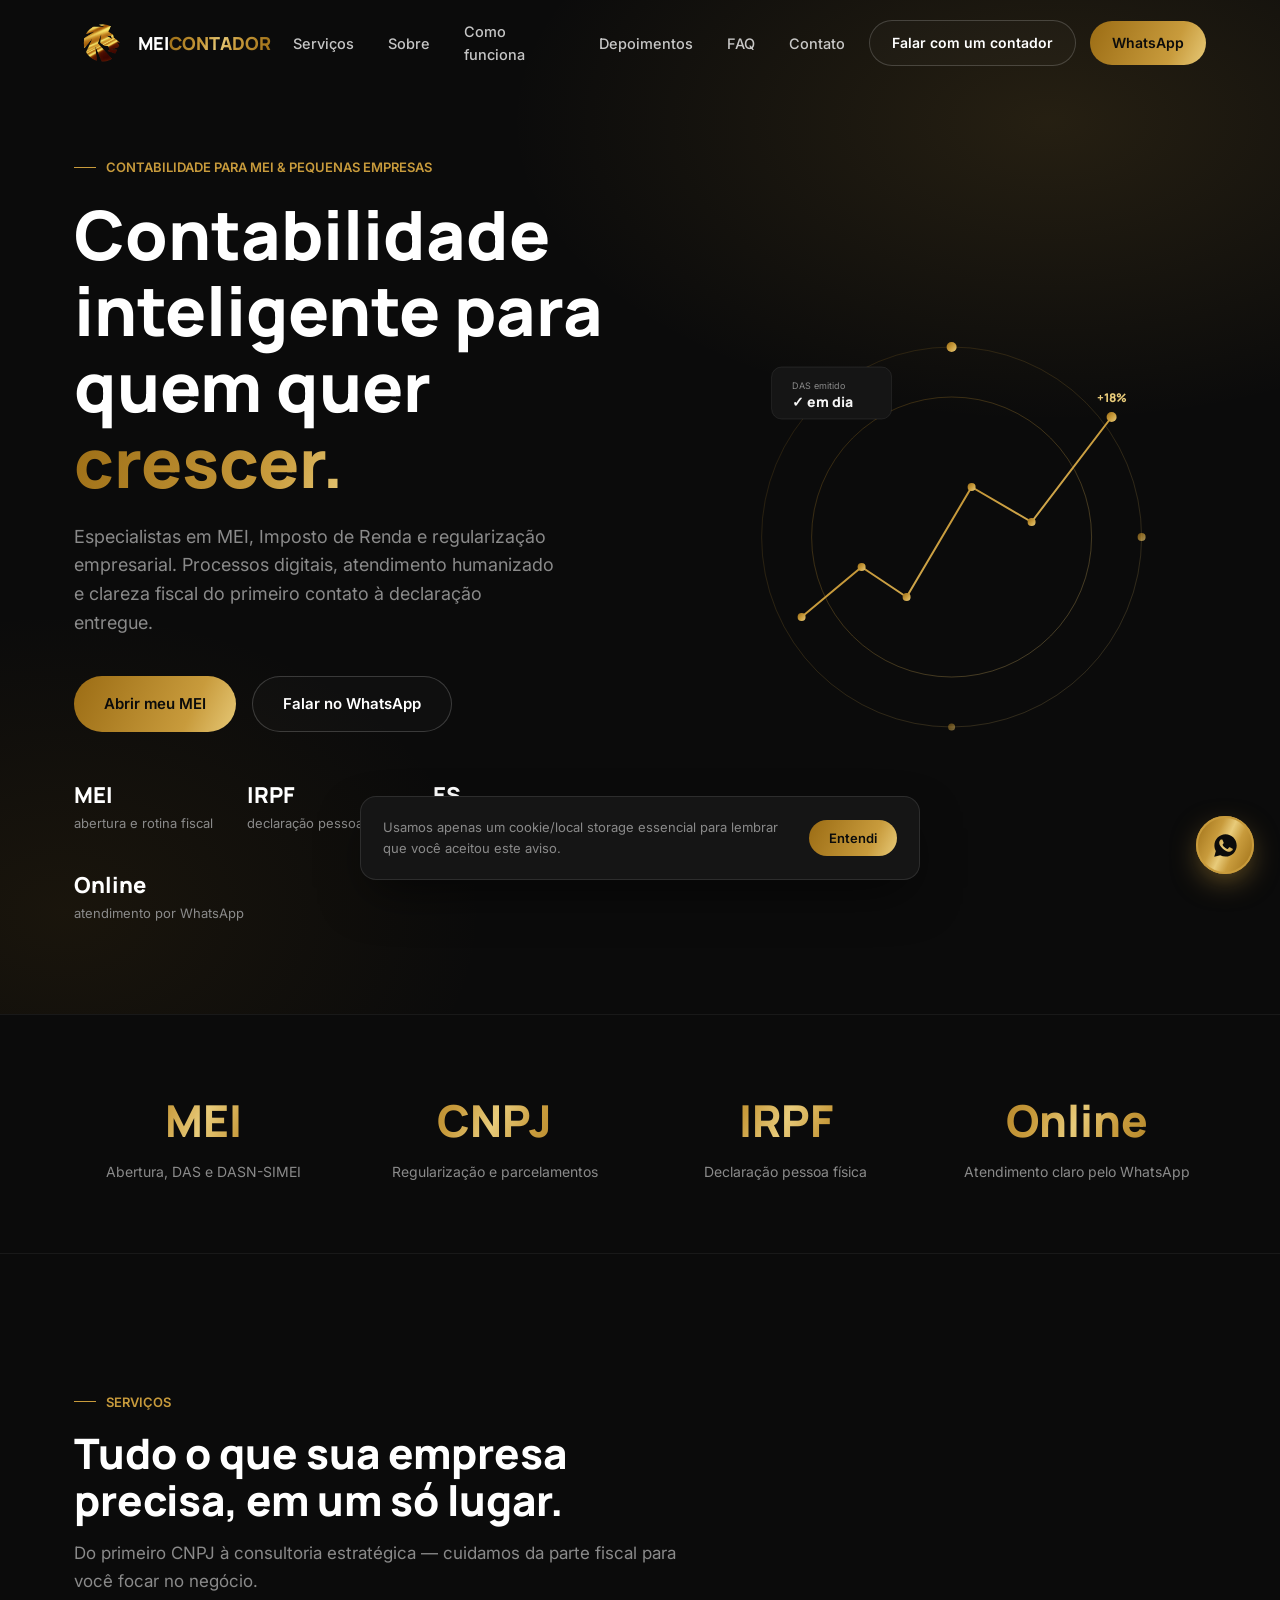
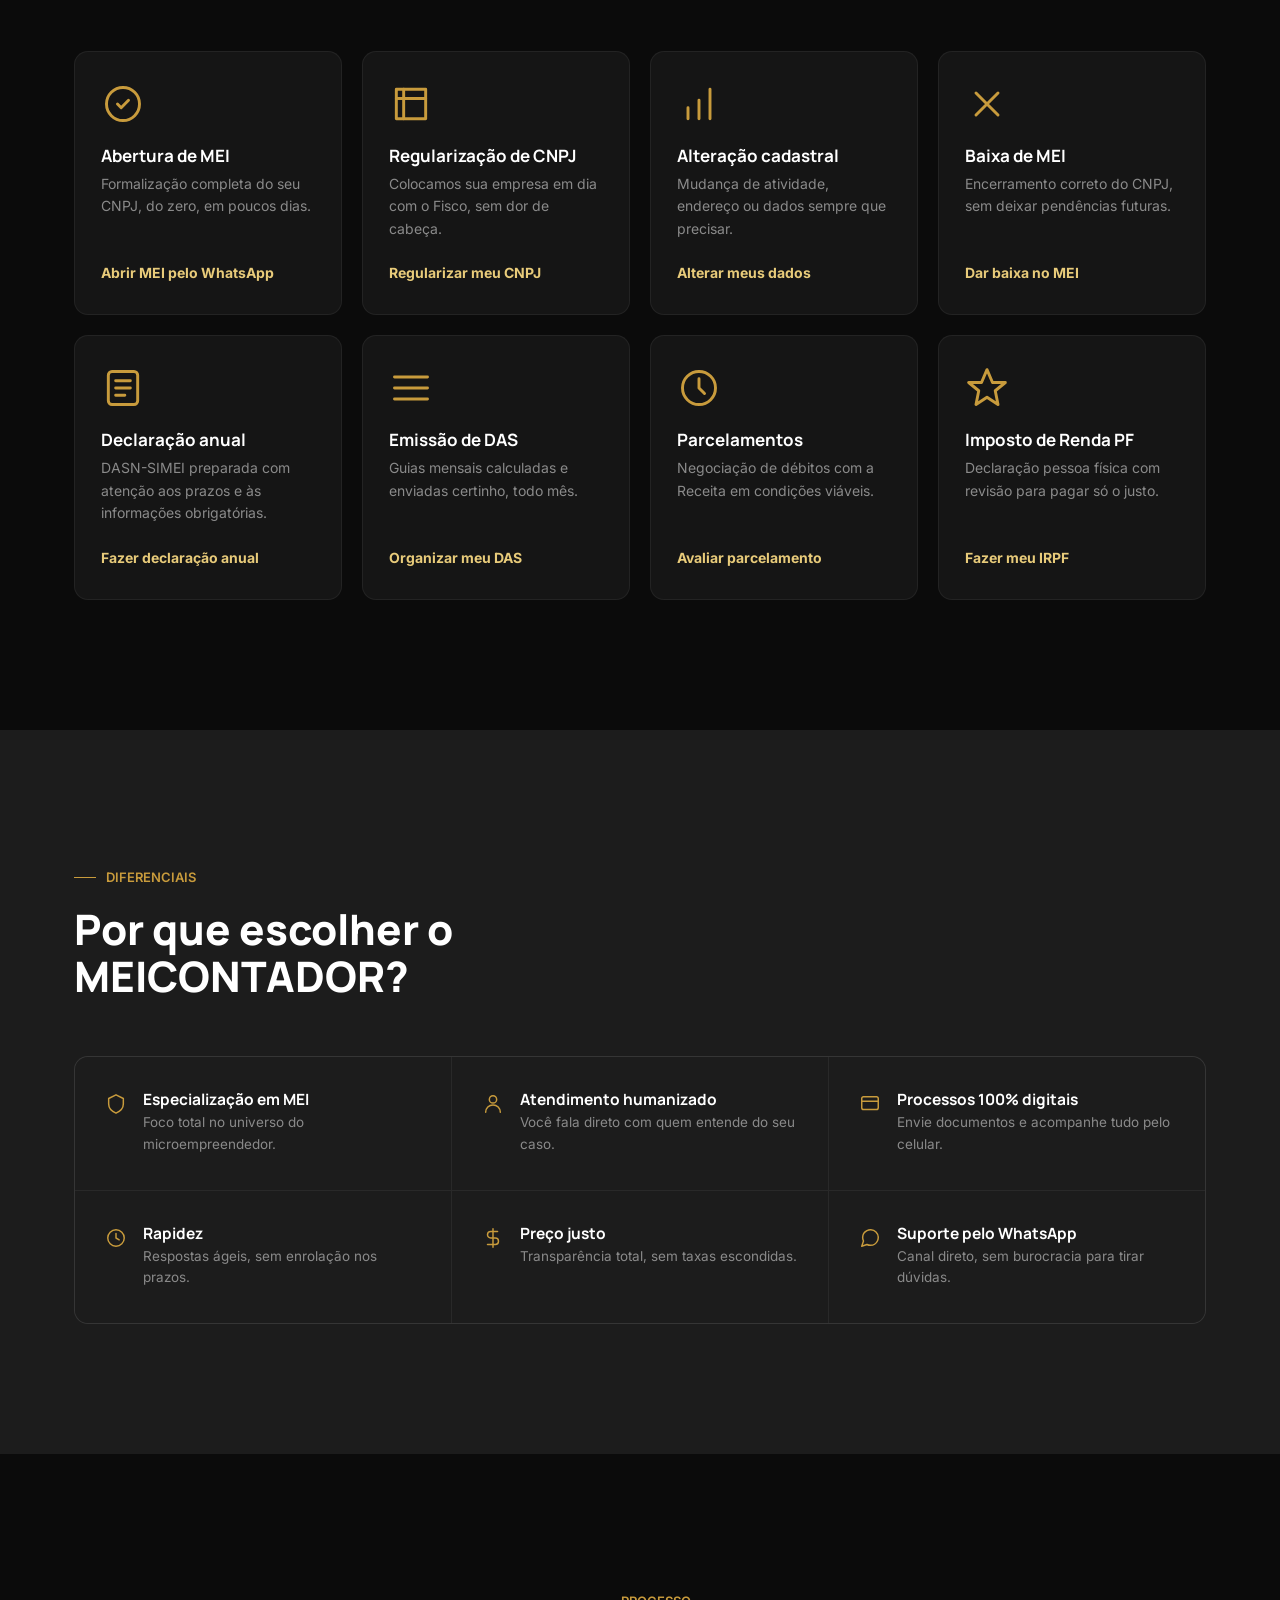
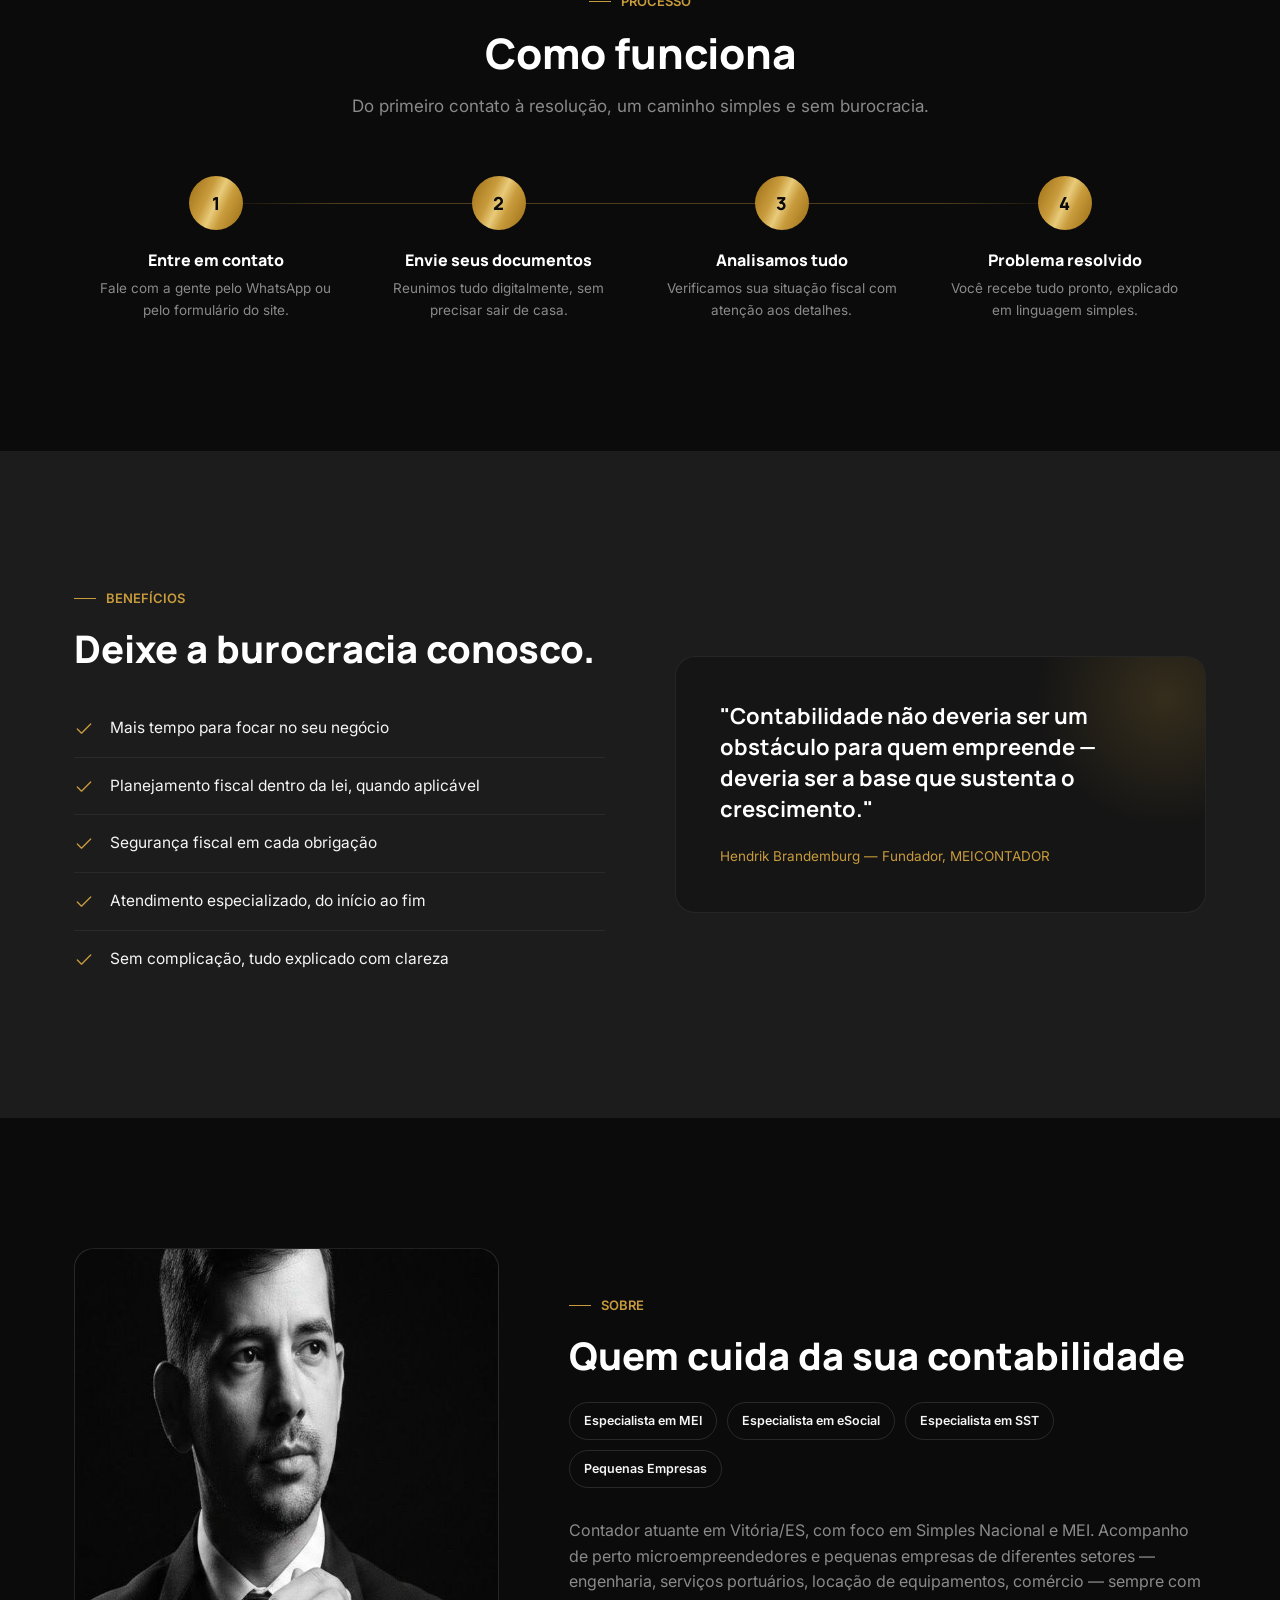
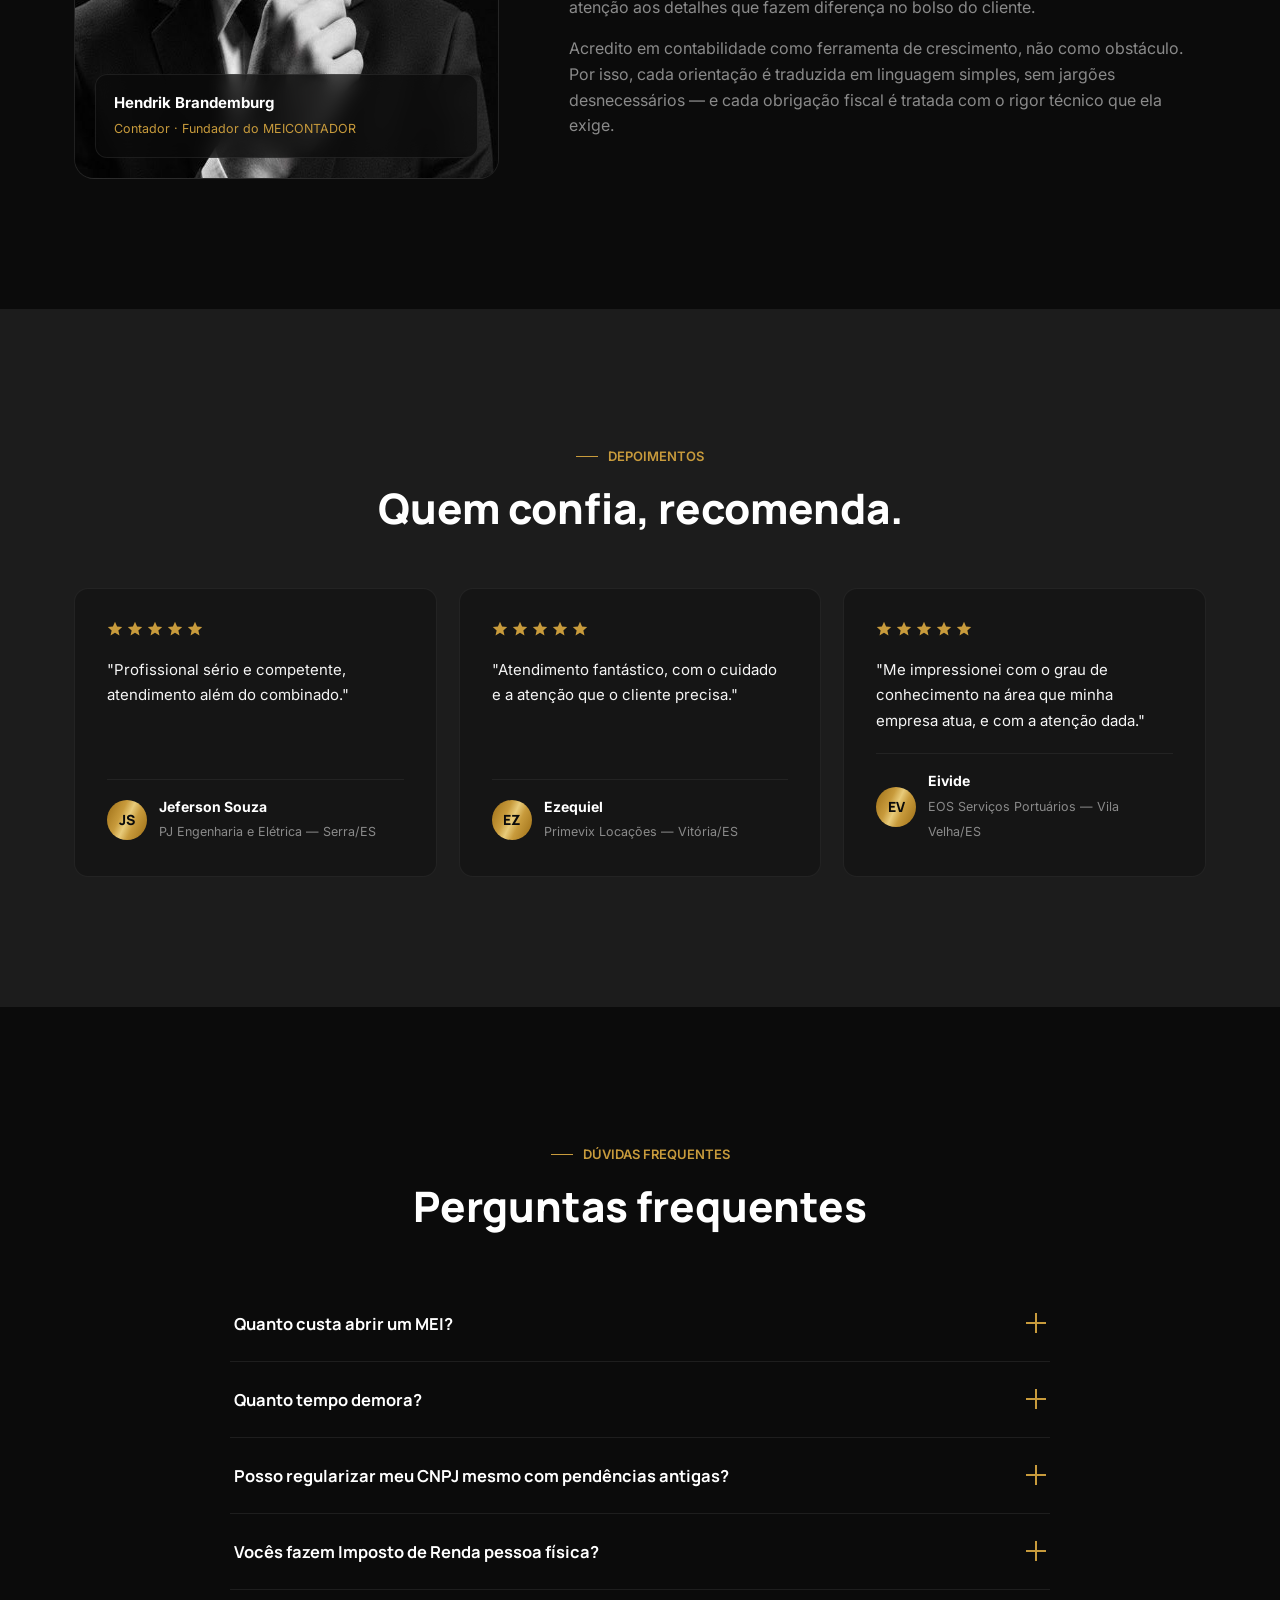
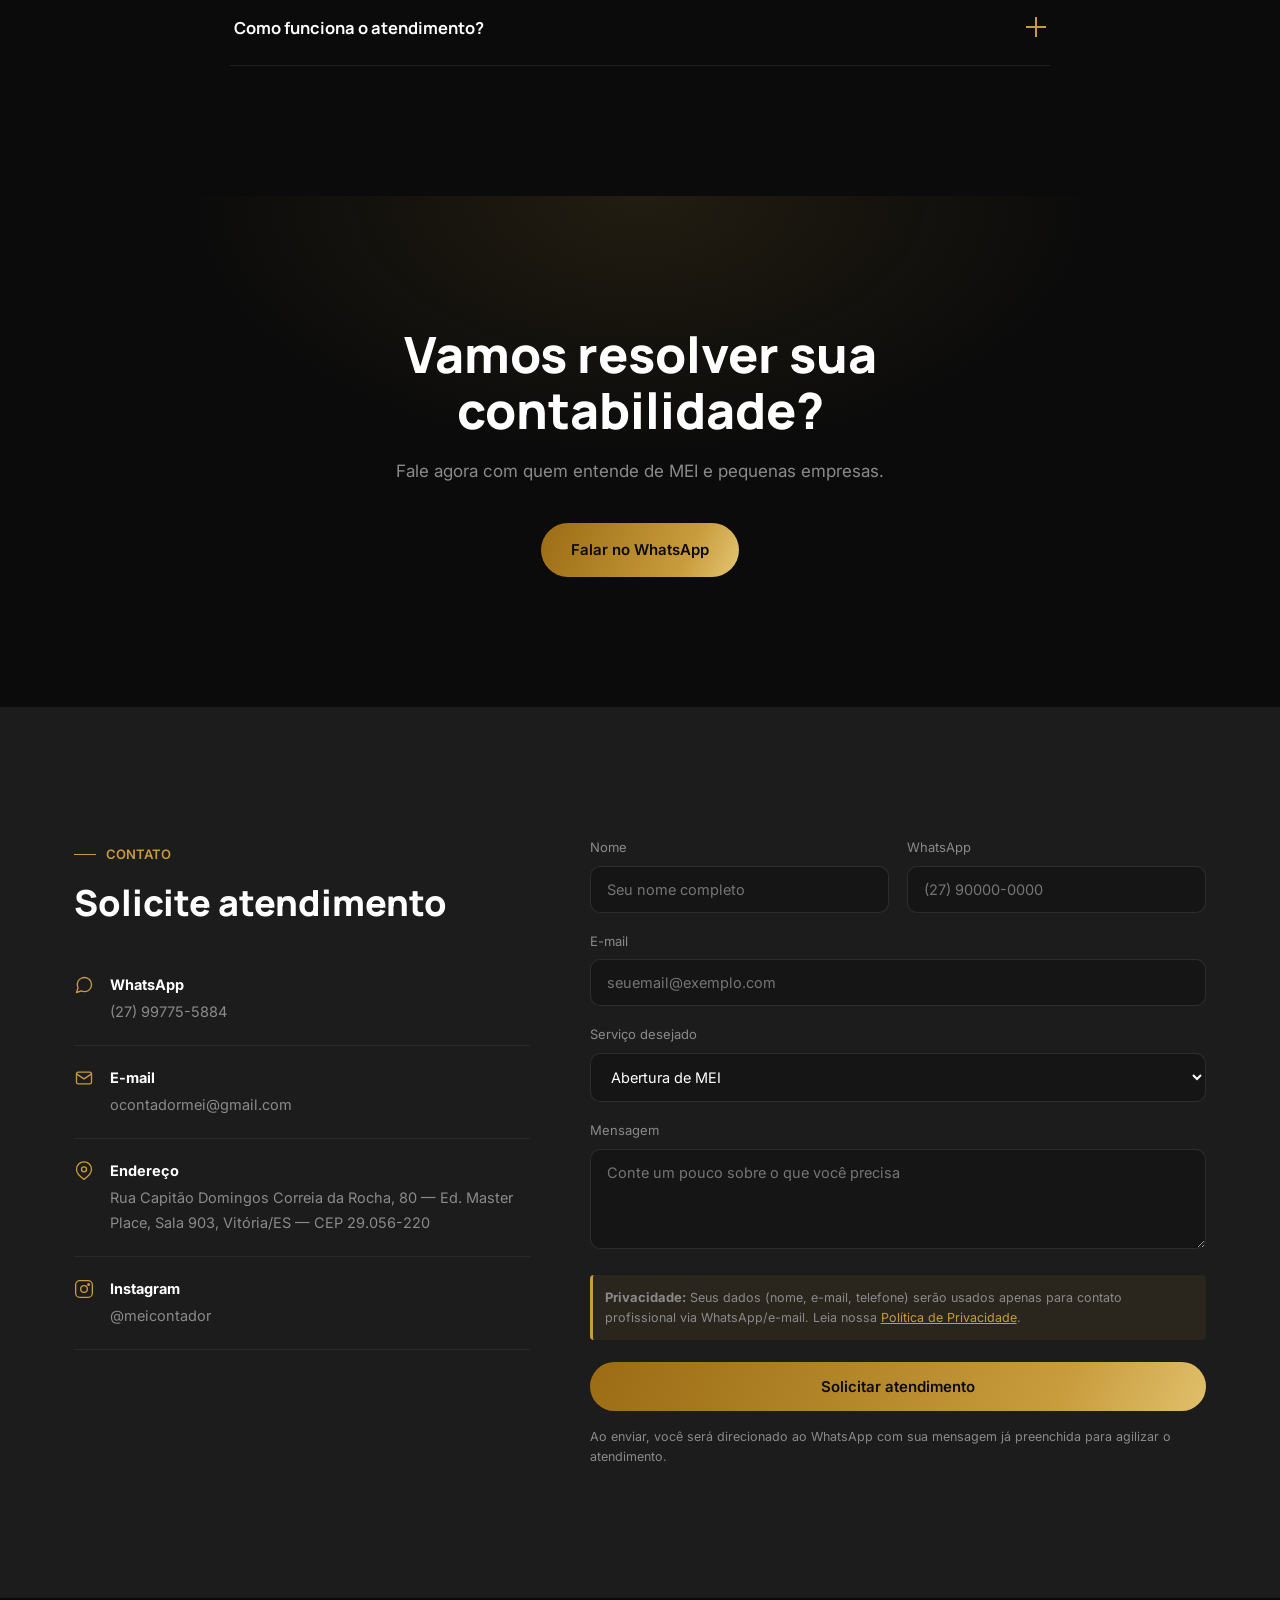
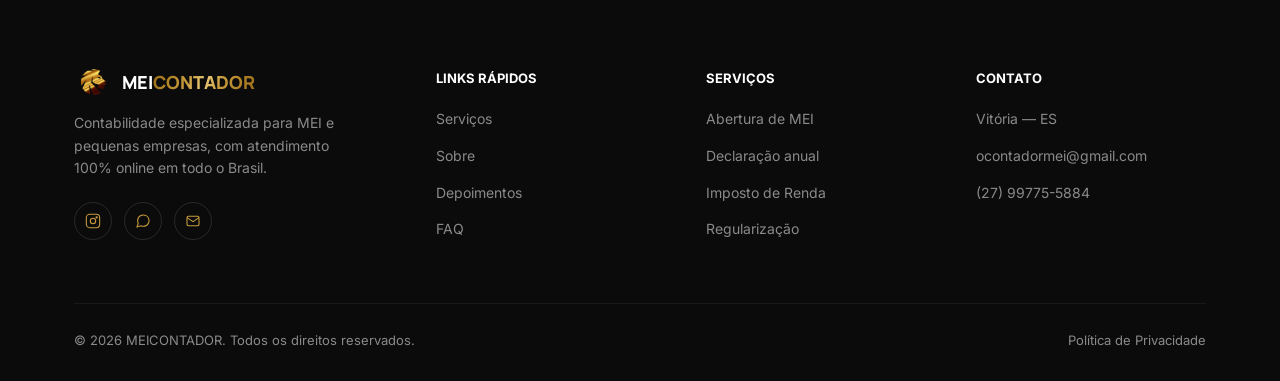
==== commit 3c302683: "fix: prevent footer logo distortion" ====
--- a/index.html
+++ b/index.html
@@ -513,7 +513,10 @@
   <div class="container">
     <div class="footer-grid">
       <div class="footer-brand">
-        <img src="assets/logo-full-light.png" alt="MEICONTADOR — Descomplicando sua vida" width="900" height="849" loading="lazy" decoding="async">
+        <a href="#home" class="footer-logo" aria-label="MEICONTADOR - voltar ao início">
+          <img src="assets/logo-icon.png" alt="" width="400" height="283" loading="lazy" decoding="async">
+          <span class="brand-word">MEI<span>CONTADOR</span></span>
+        </a>
         <p>Contabilidade especializada para MEI e pequenas empresas, com atendimento 100% online em todo o Brasil.</p>
         <div class="footer-social">
           <a href="https://instagram.com/meicontador" target="_blank" rel="noopener" aria-label="Instagram"><svg viewBox="0 0 24 24" fill="none" stroke-width="1.6"><rect x="2" y="2" width="20" height="20" rx="5"/><circle cx="12" cy="12" r="4"/><circle cx="17.5" cy="6.5" r="1"/></svg></a>
--- a/css/style.css
+++ b/css/style.css
@@ -372,7 +372,8 @@
    ========================================================================== */
 .site-footer{ padding:70px 0 30px; border-top:1px solid rgba(255,255,255,.06); }
 .footer-grid{ display:grid; grid-template-columns:1.4fr 1fr 1fr 1fr; gap:40px; margin-bottom:50px; }
-.footer-brand img{ height:40px; margin-bottom:16px; }
+.footer-logo{ display:inline-flex; align-items:center; gap:10px; margin-bottom:16px; }
+.footer-logo img{ width:38px; height:auto; }
 .footer-brand p{ font-size:14px; color:var(--gray-mid); max-width:280px; }
 .footer-social{ display:flex; gap:12px; margin-top:22px; }
 .footer-social a{ width:38px; height:38px; border-radius:50%; border:1px solid rgba(255,255,255,.12); display:flex; align-items:center; justify-content:center; transition:border-color .25s, transform .25s; }
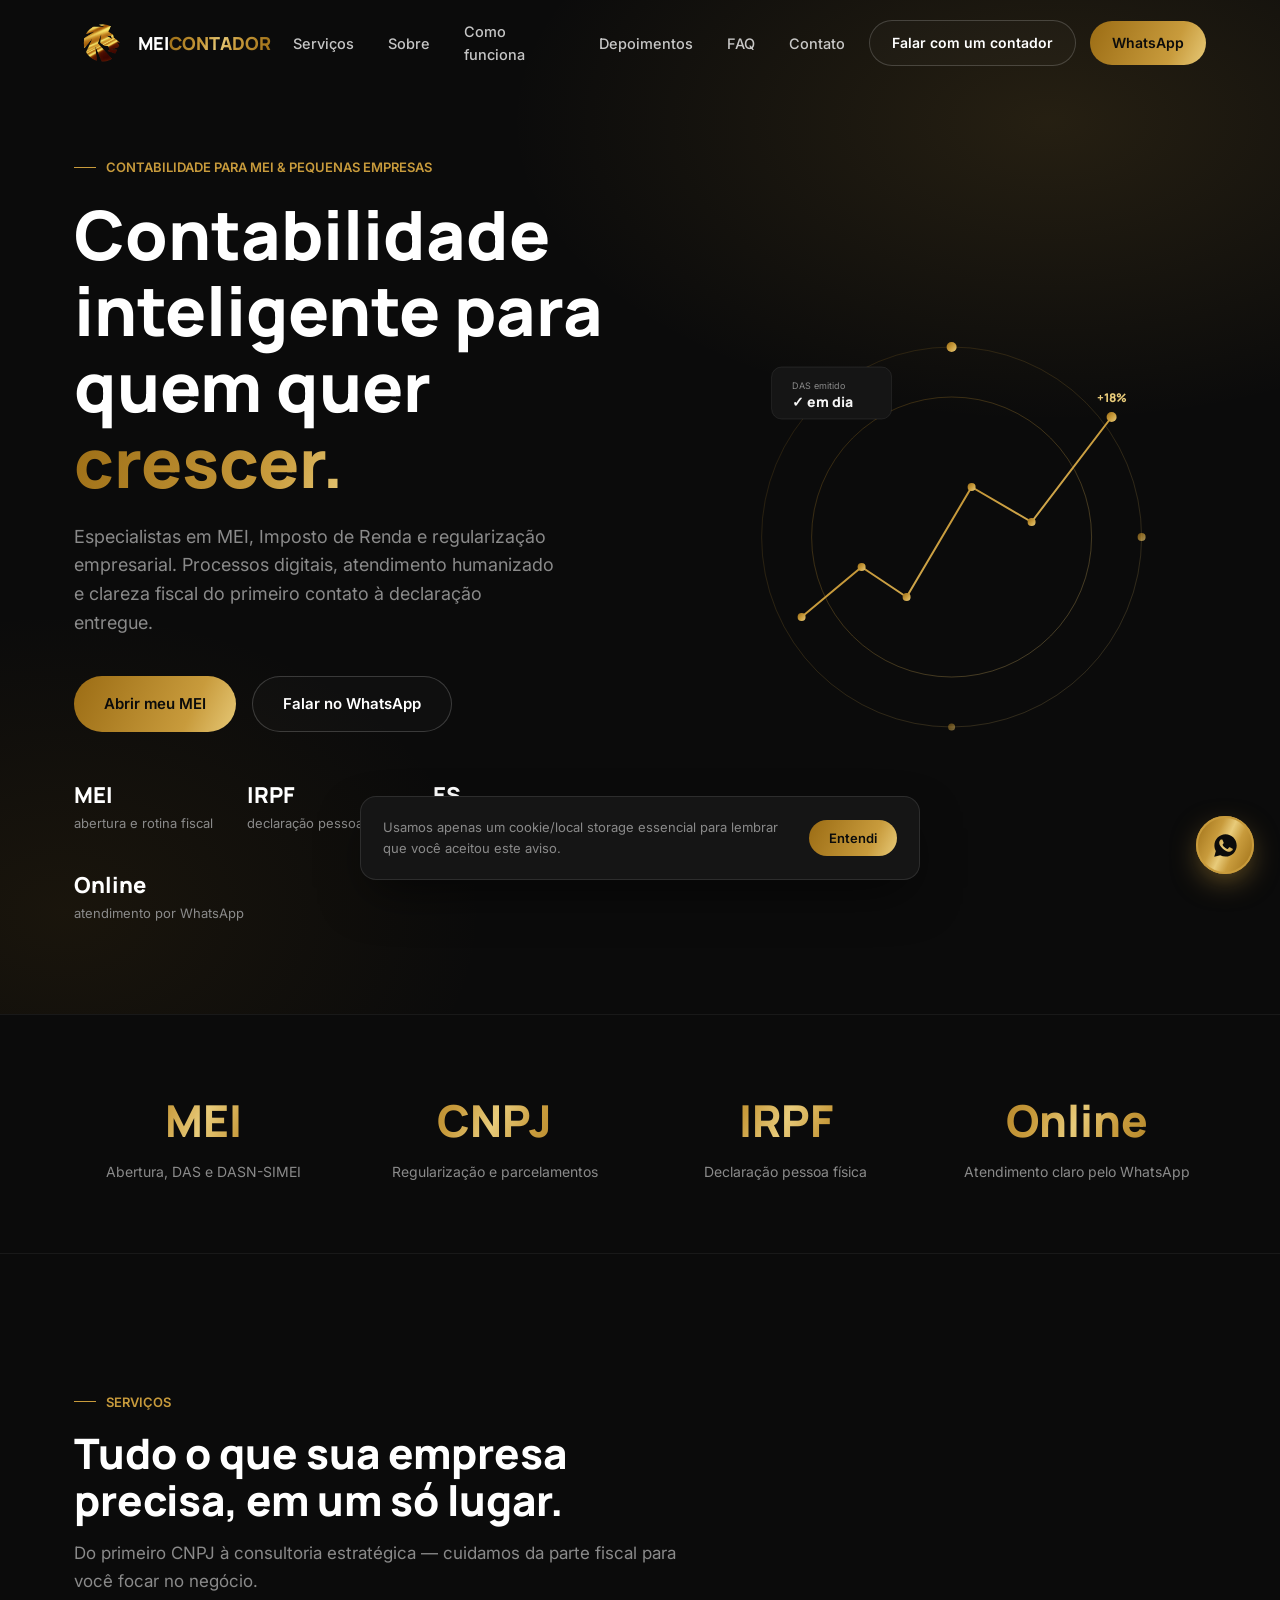
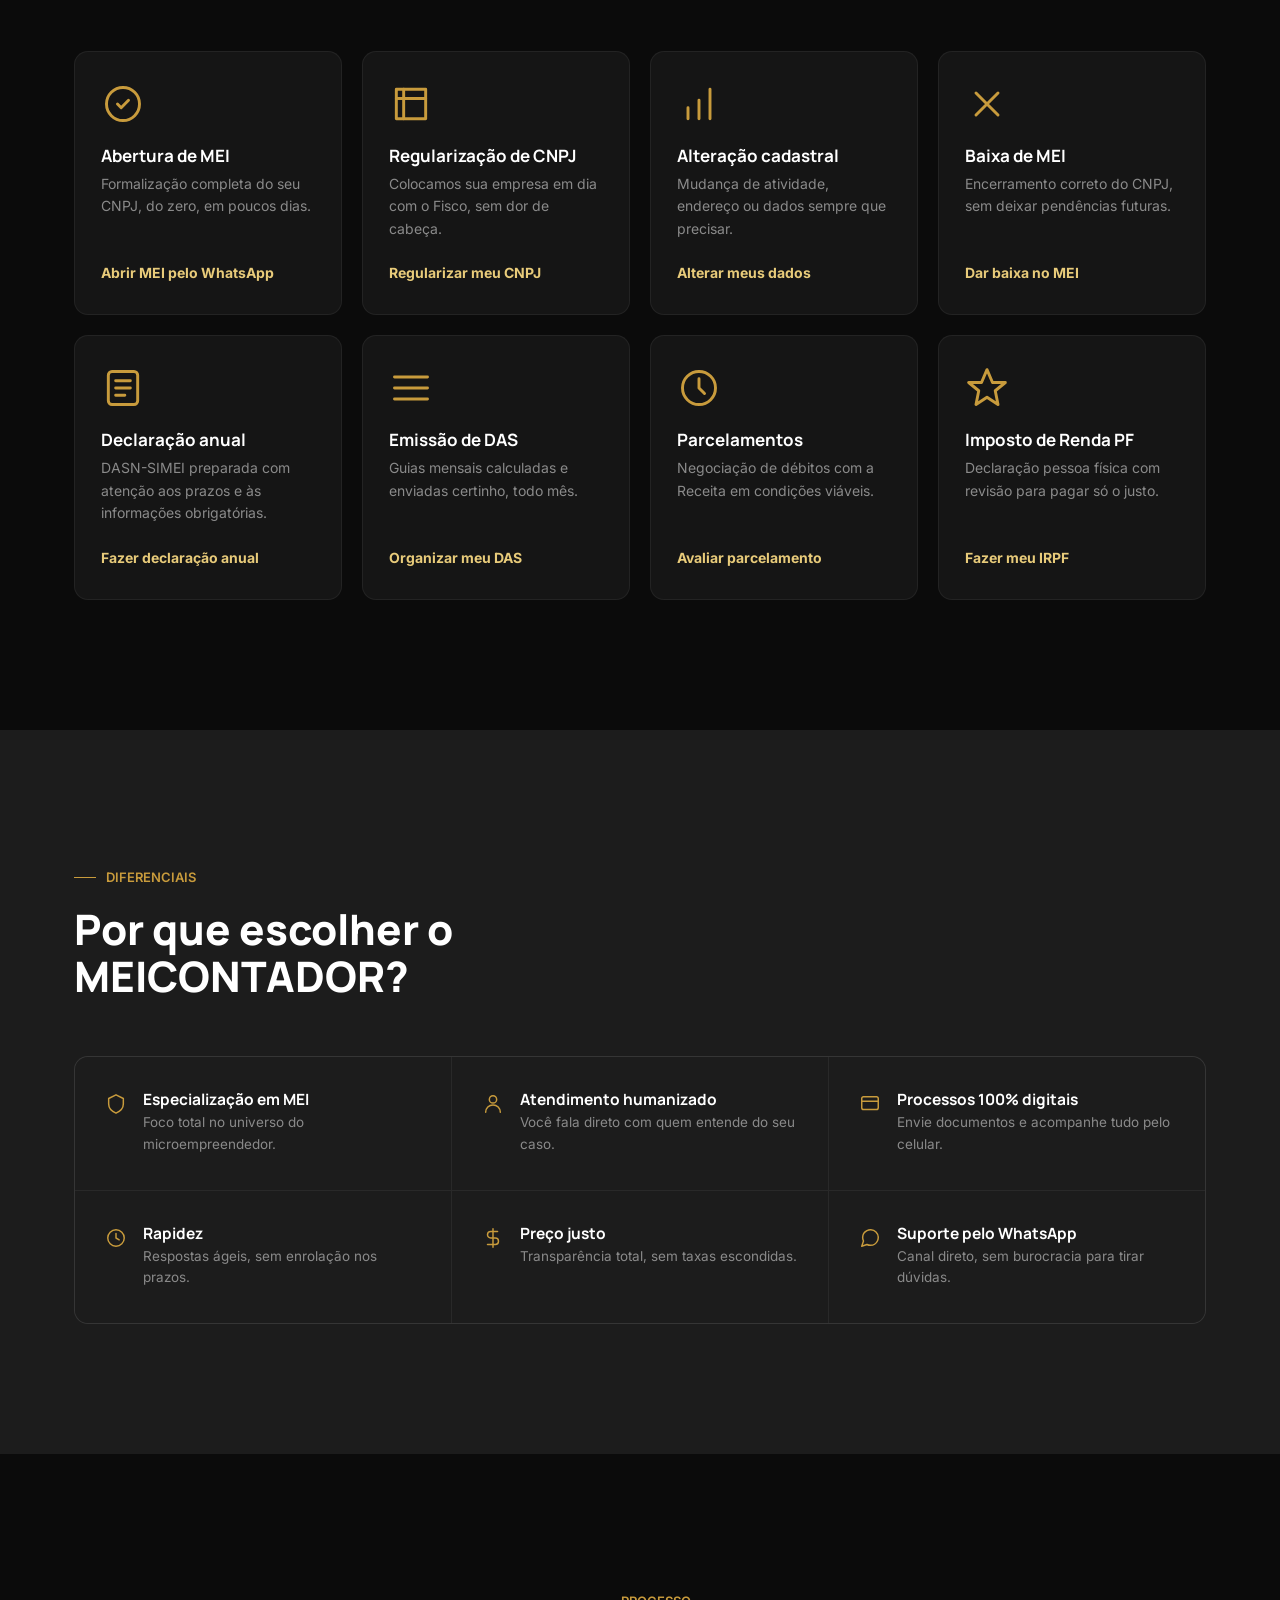
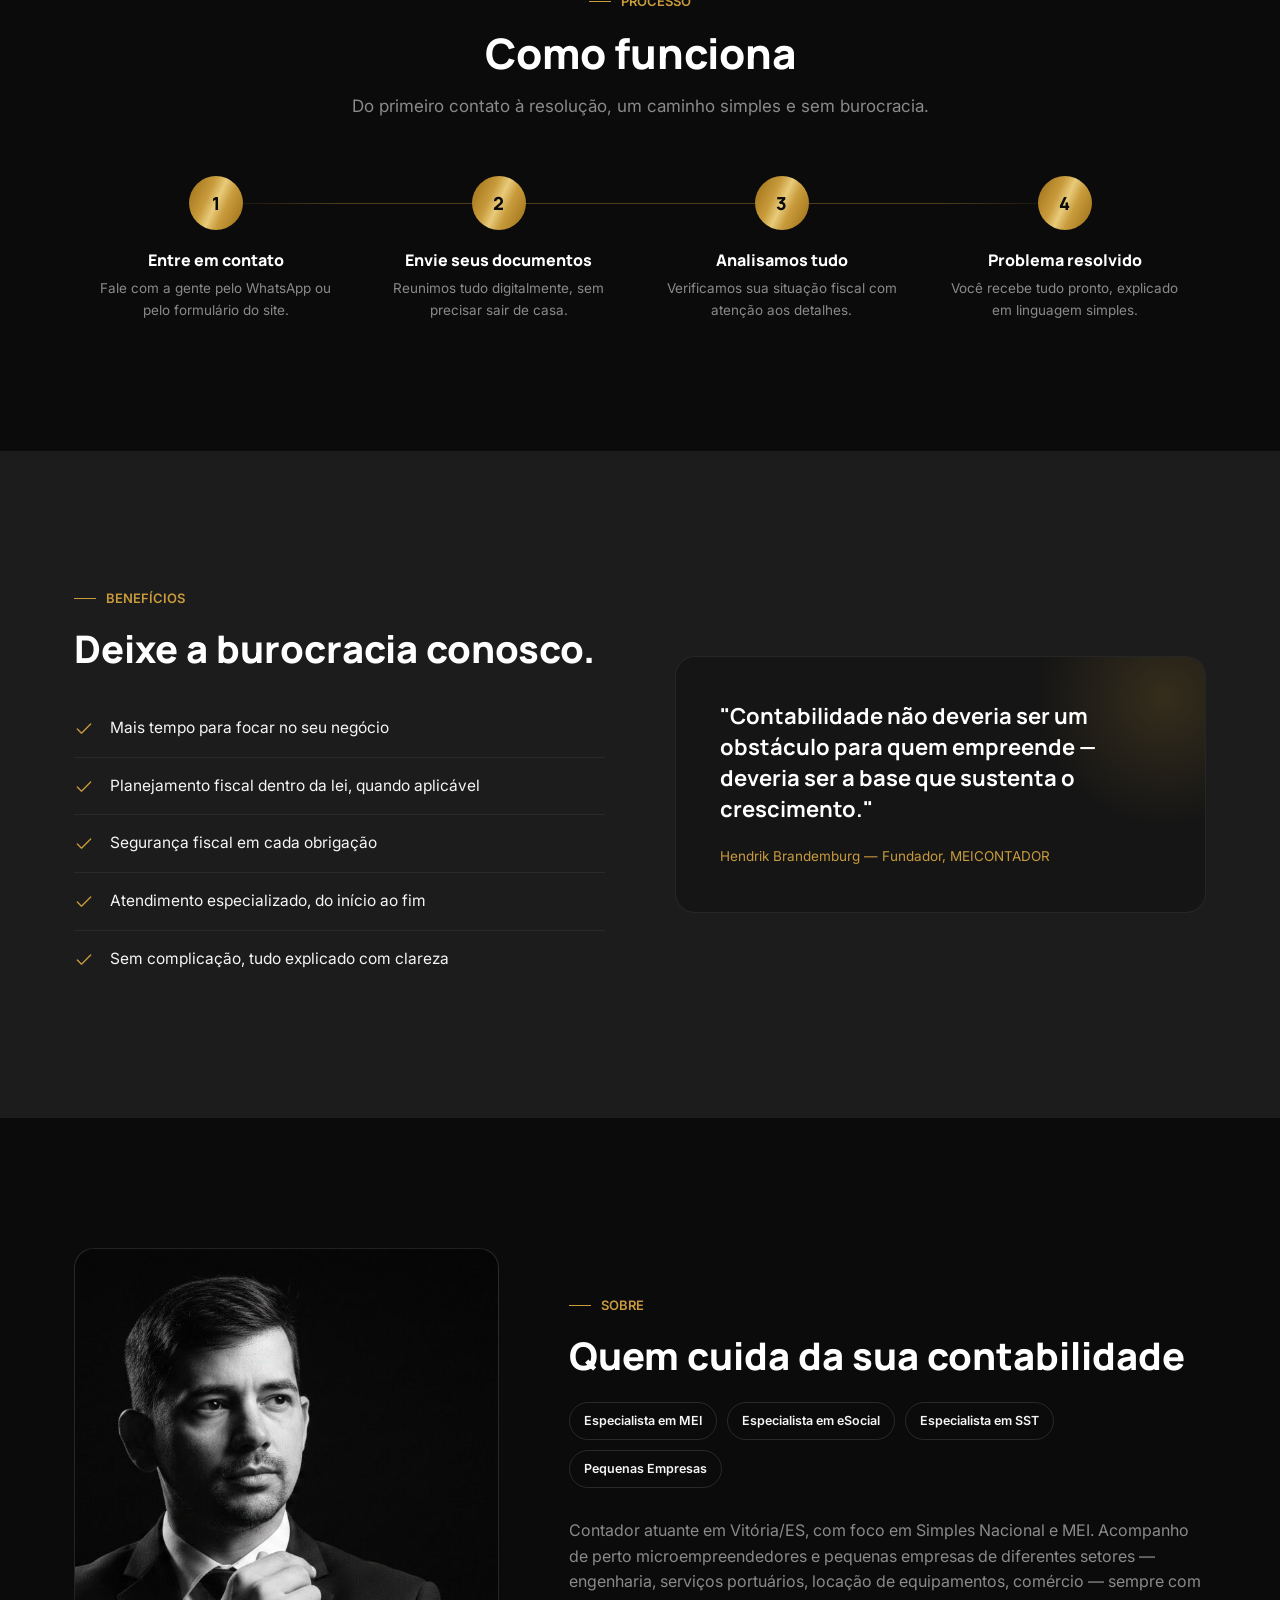
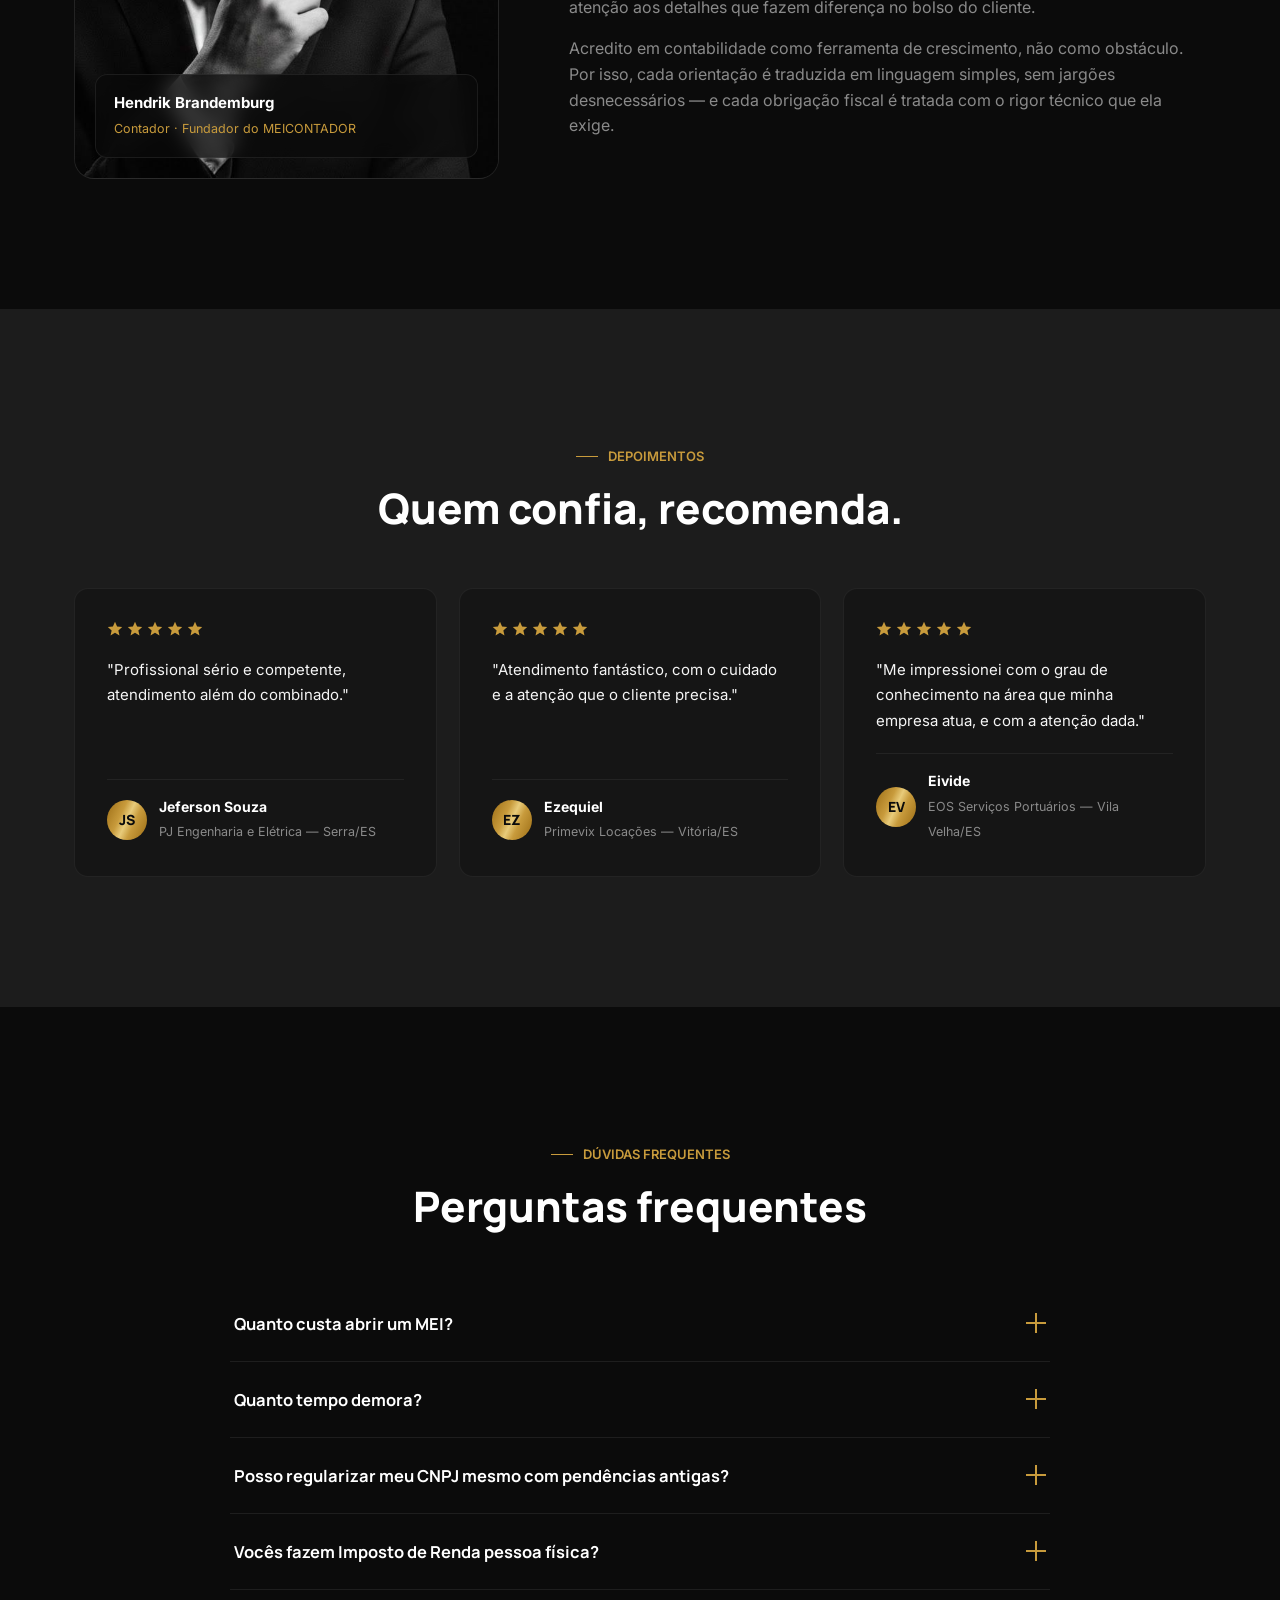
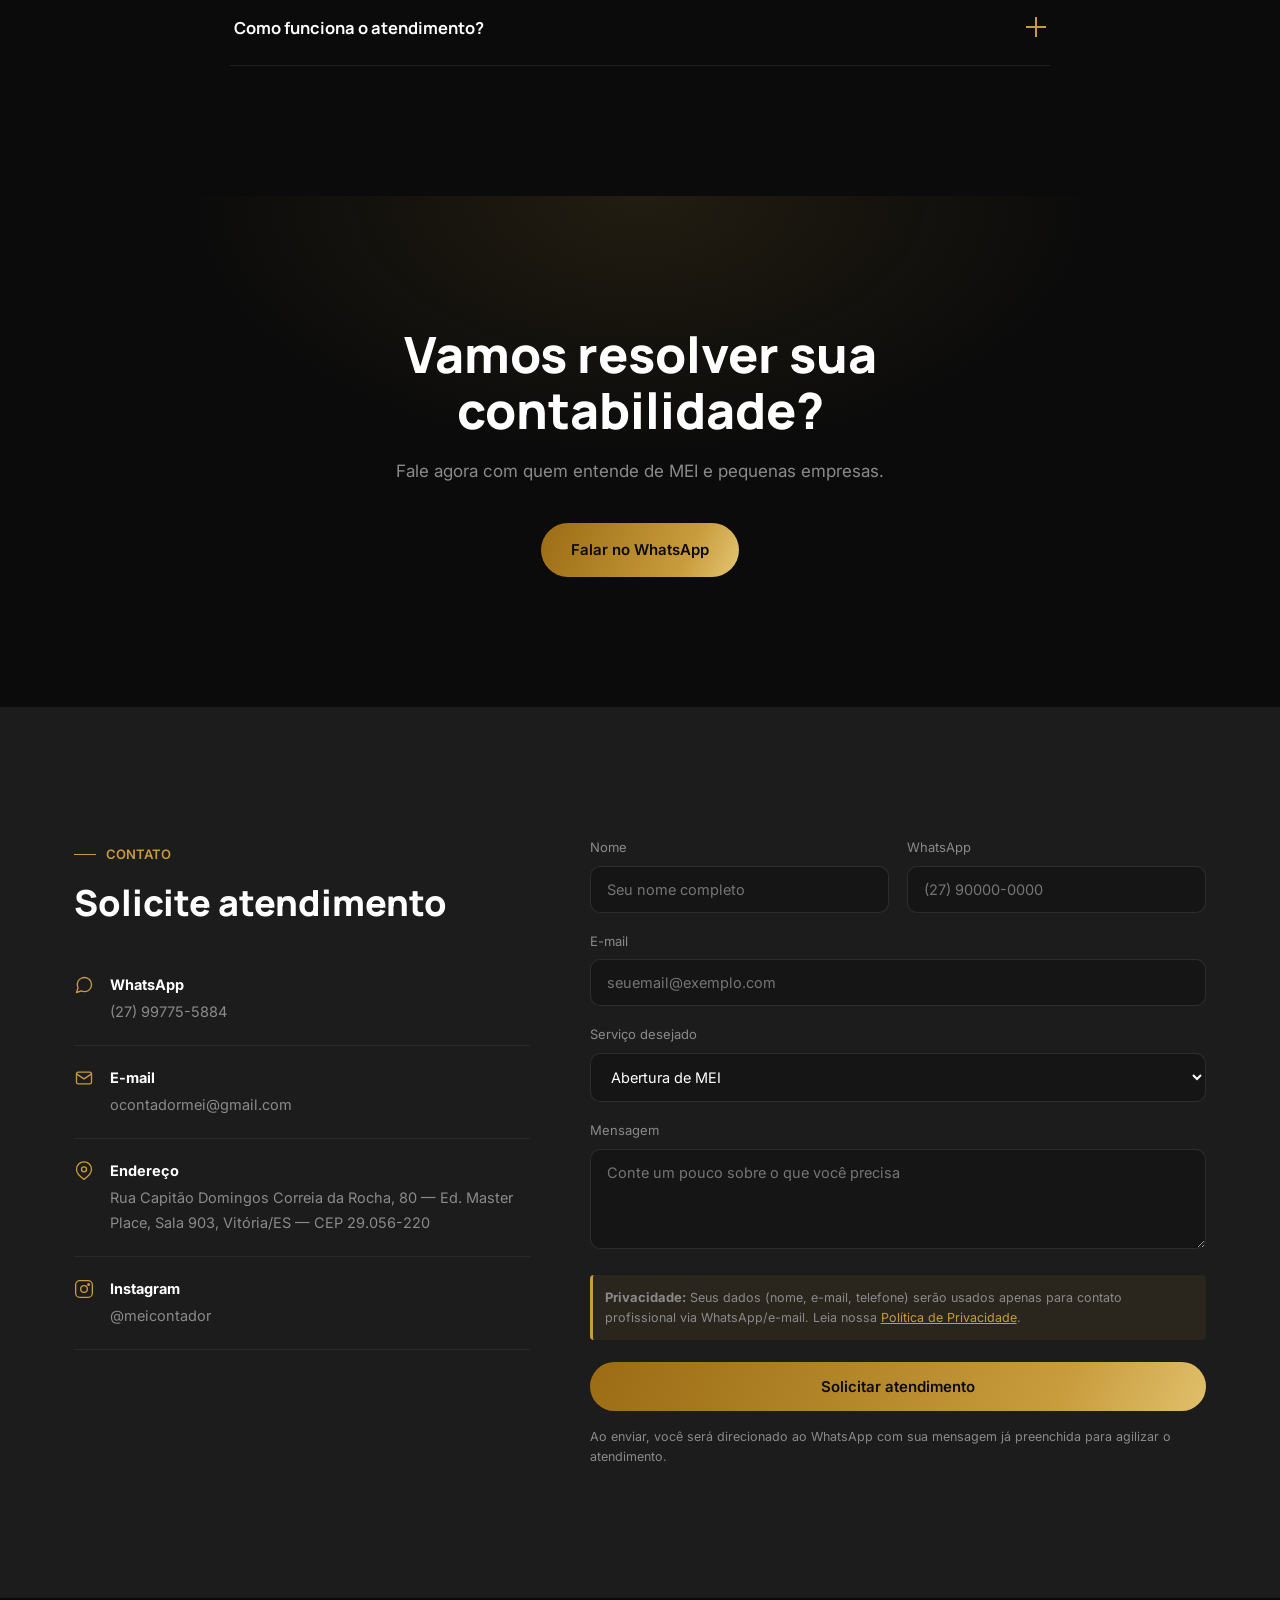
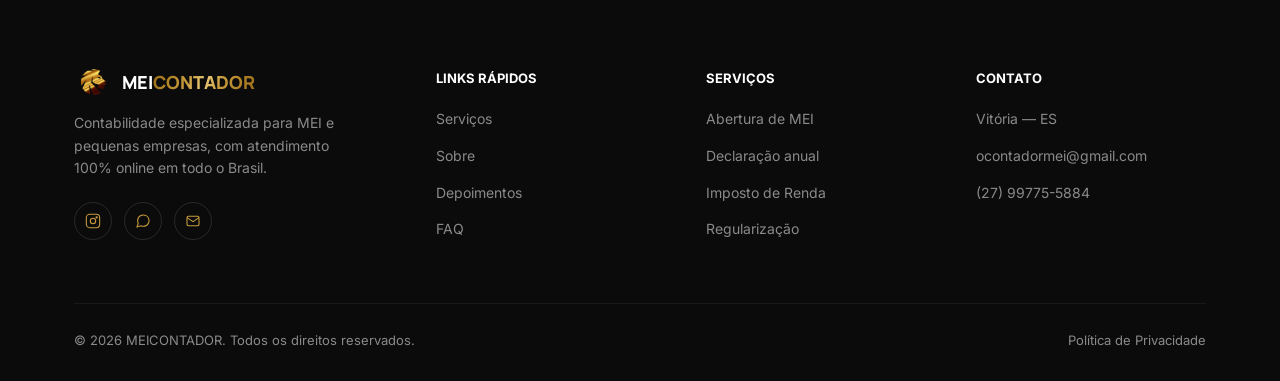
==== commit ea6b6a72: "fix: improve Hendrik photo framing" ====
--- a/index.html
+++ b/index.html
@@ -334,7 +334,7 @@
   <div class="container sobre-grid">
     <div class="reveal">
       <div class="sobre-portrait">
-        <img src="assets/hendrik-foto.jpg" alt="Hendrik Brandemburg, contador e fundador do MEICONTADOR" class="sobre-photo" width="614" height="768" loading="lazy" decoding="async">
+        <img src="assets/hendrik-foto-horizontal.jpeg" alt="Hendrik Brandemburg, contador e fundador do MEICONTADOR" class="sobre-photo" width="1344" height="768" loading="lazy" decoding="async">
         <div class="sobre-badge">
           <strong>Hendrik Brandemburg</strong>
           <span>Contador · Fundador do MEICONTADOR</span>
--- a/css/style.css
+++ b/css/style.css
@@ -276,6 +276,12 @@
   background:linear-gradient(160deg, #1a1a1a, #0d0d0d);
   border:1px solid rgba(255,255,255,.08);
   display:flex; align-items:center; justify-content:center;
+}
+.sobre-photo{
+  width:100%;
+  height:100%;
+  object-fit:cover;
+  object-position:58% center;
 }
 .sobre-monogram{
   width:150px; height:150px; border-radius:50%;
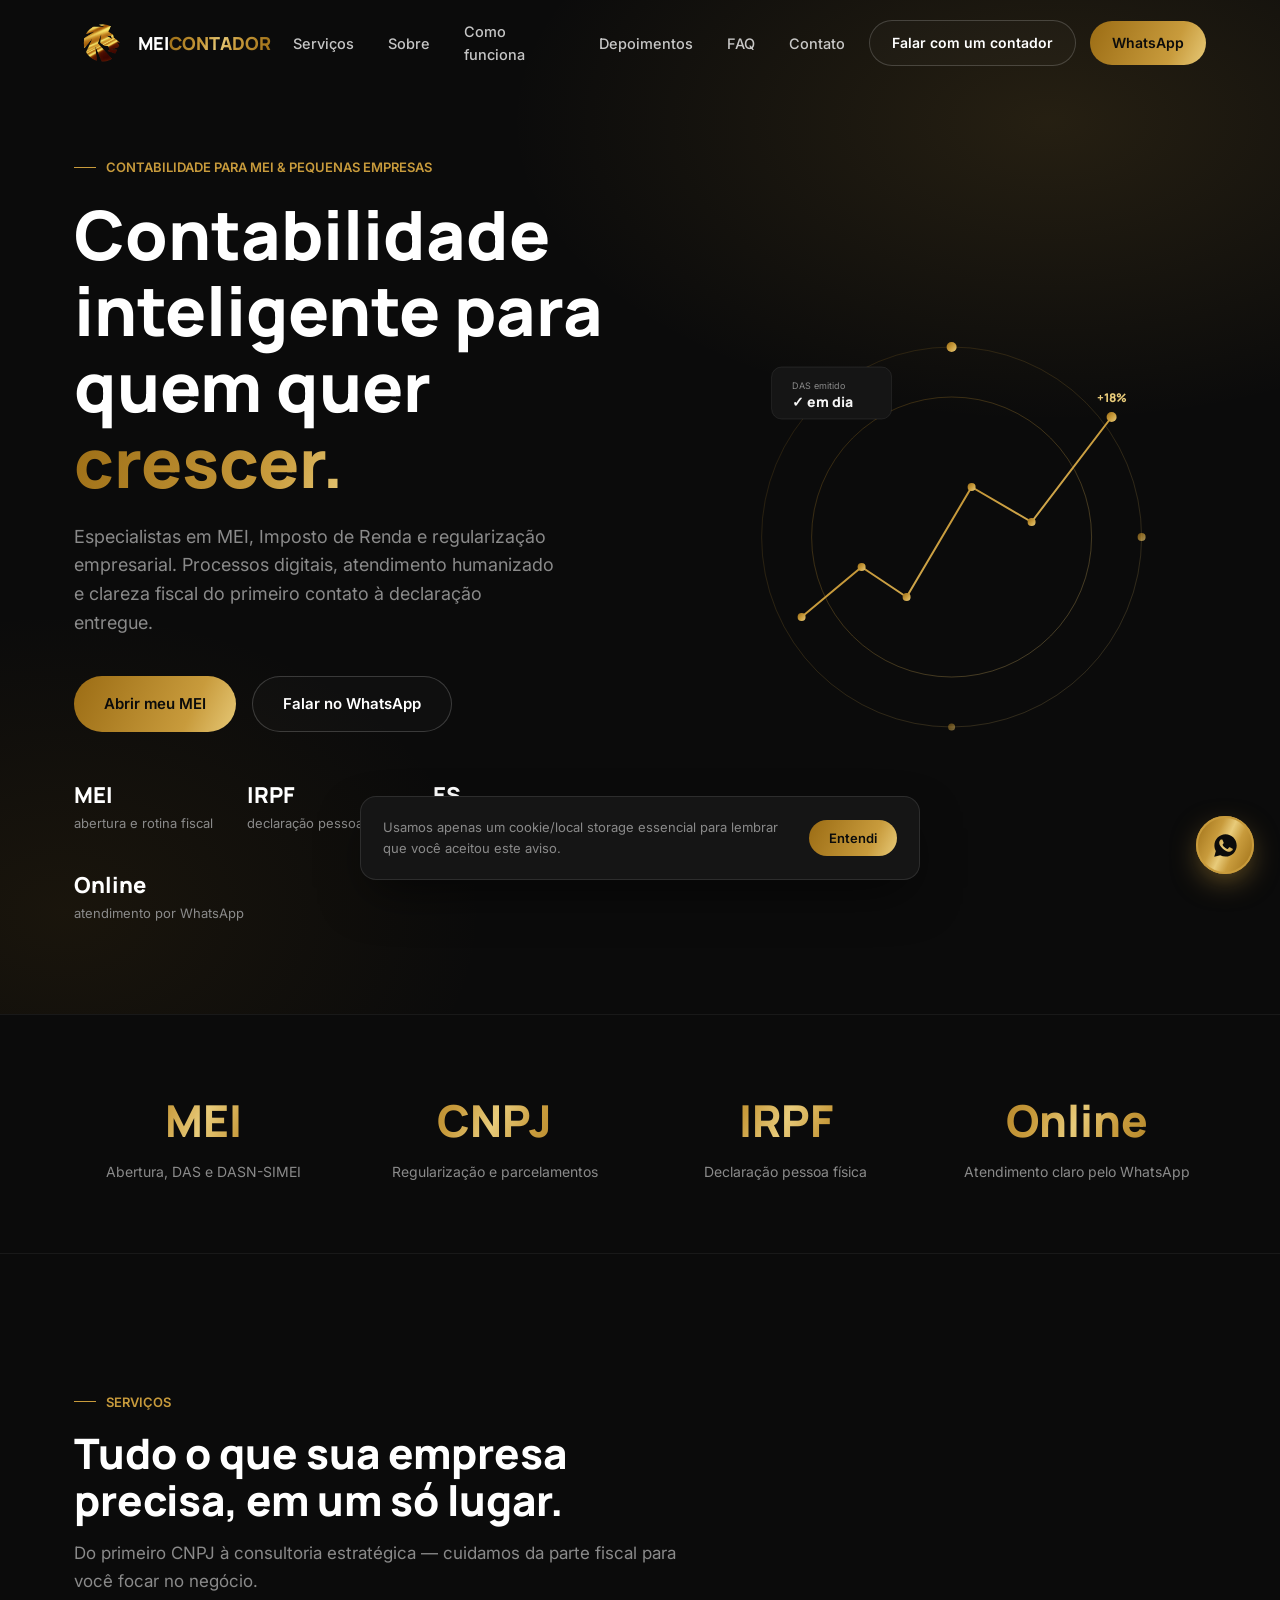
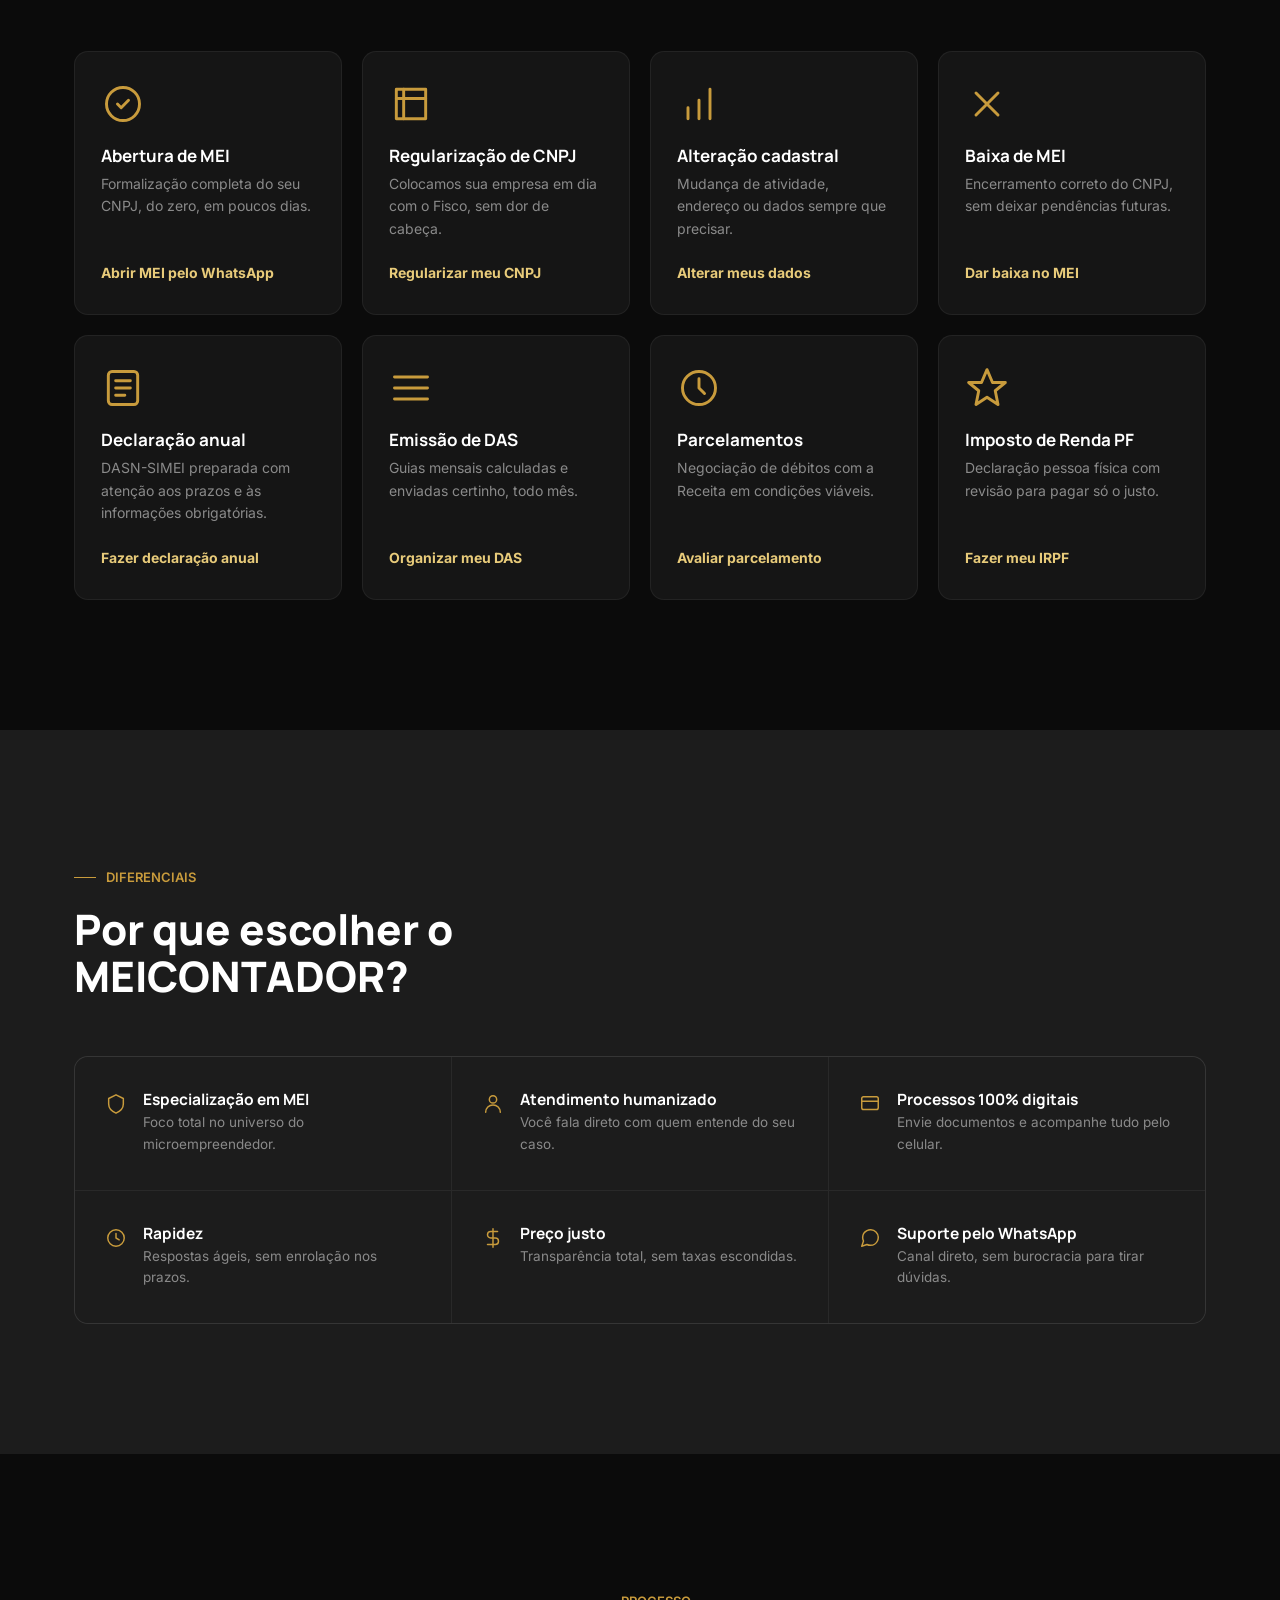
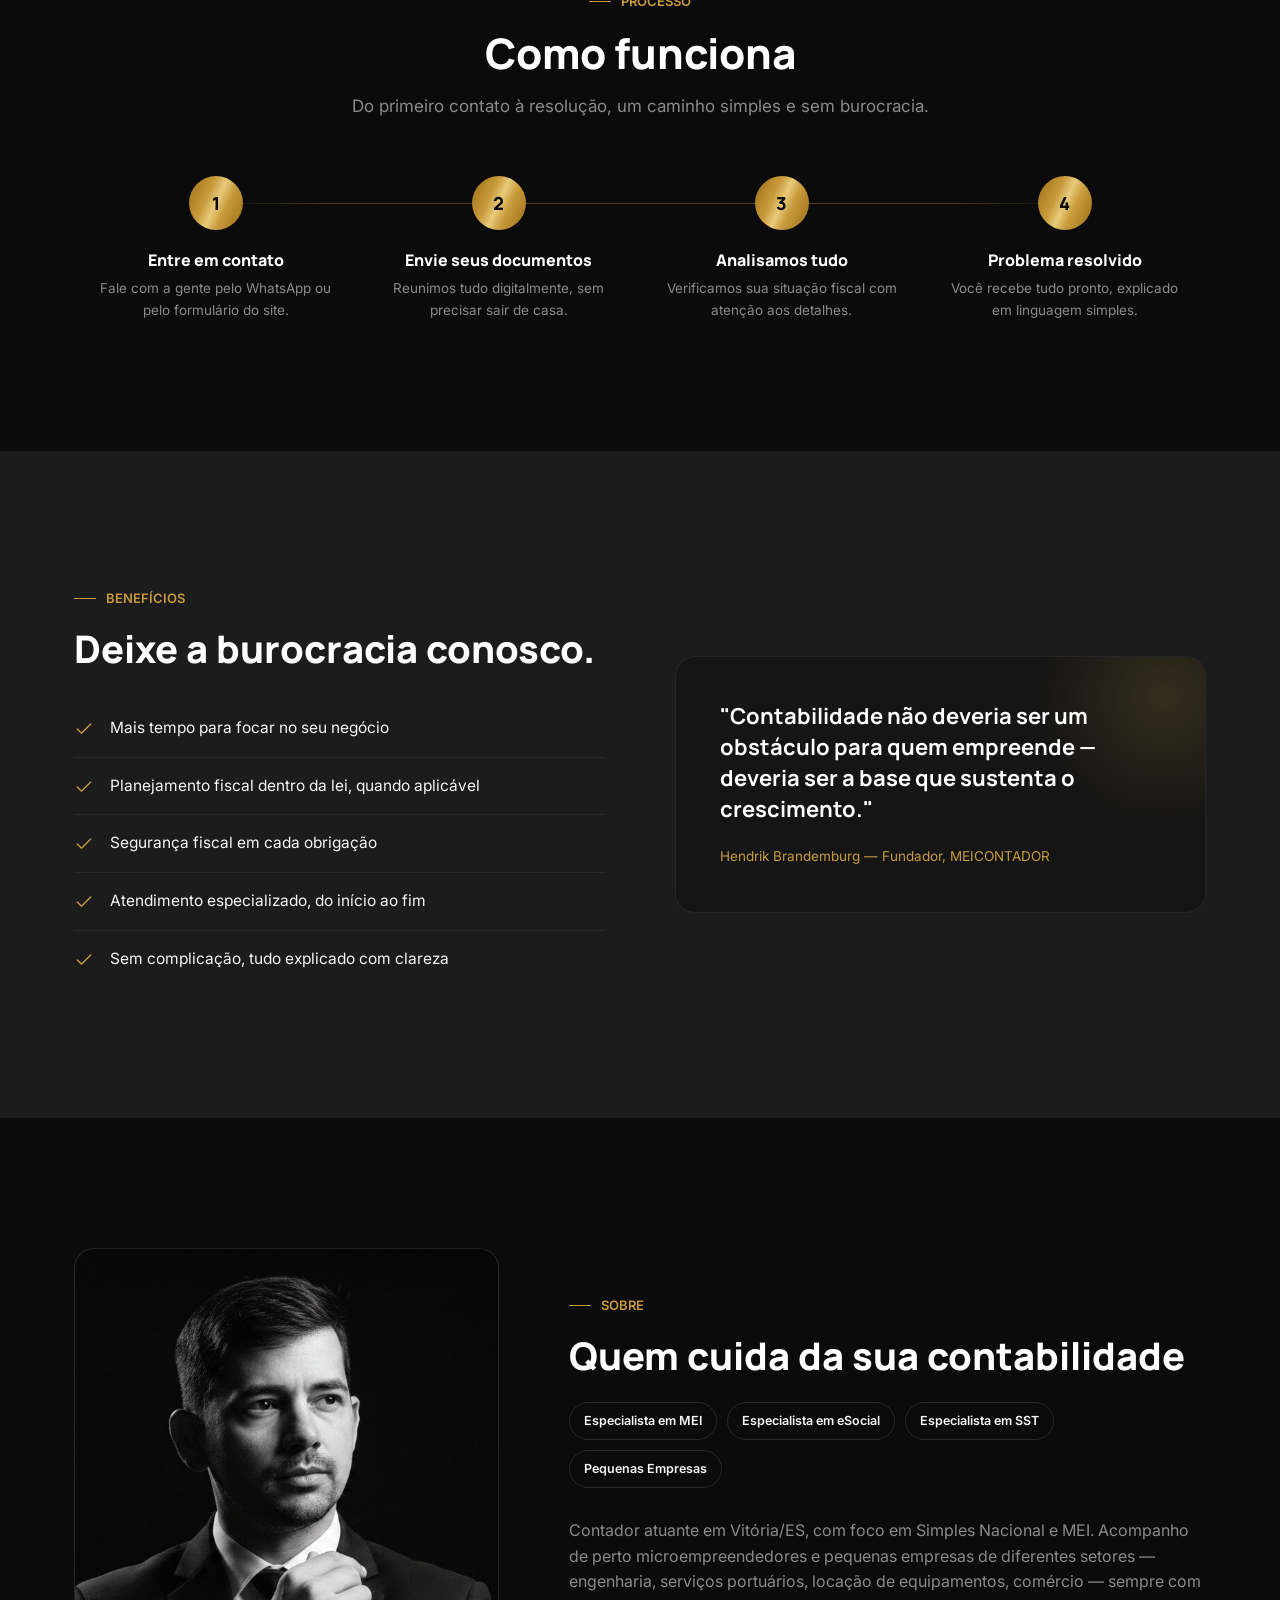
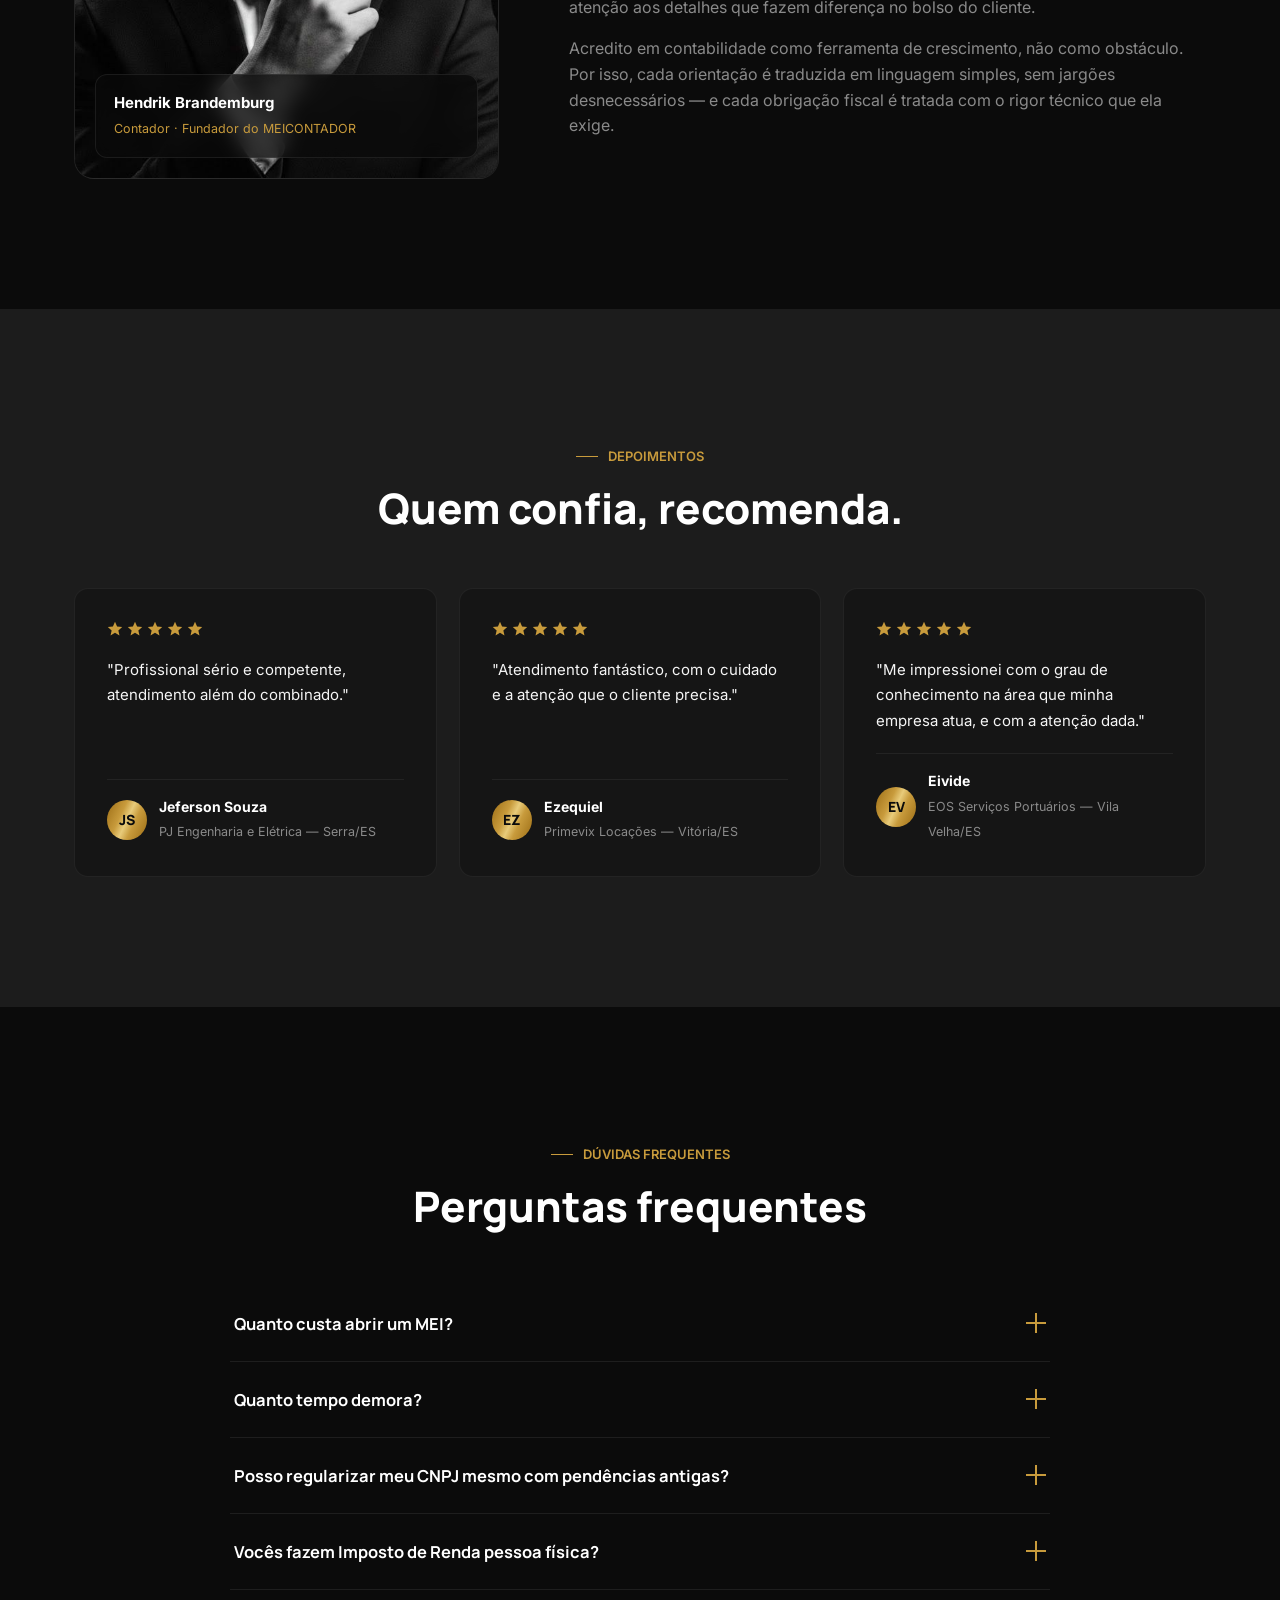
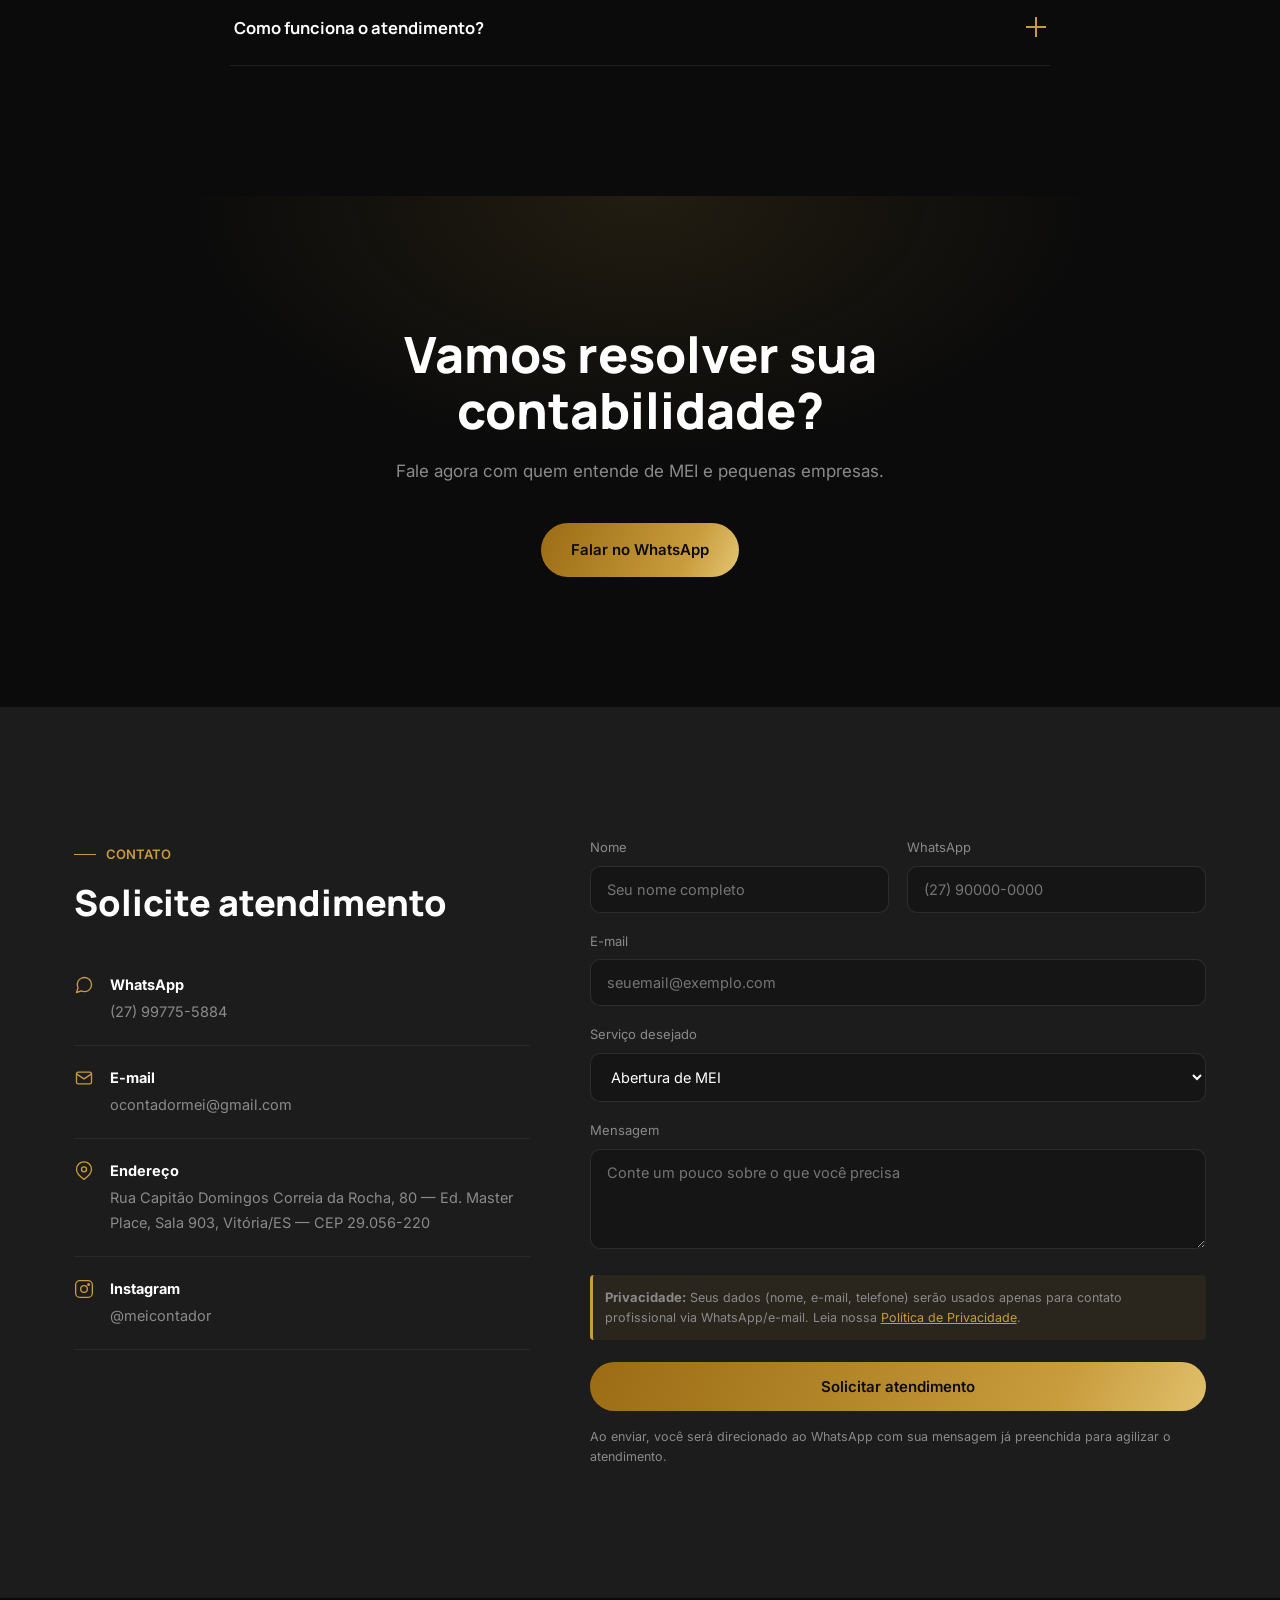
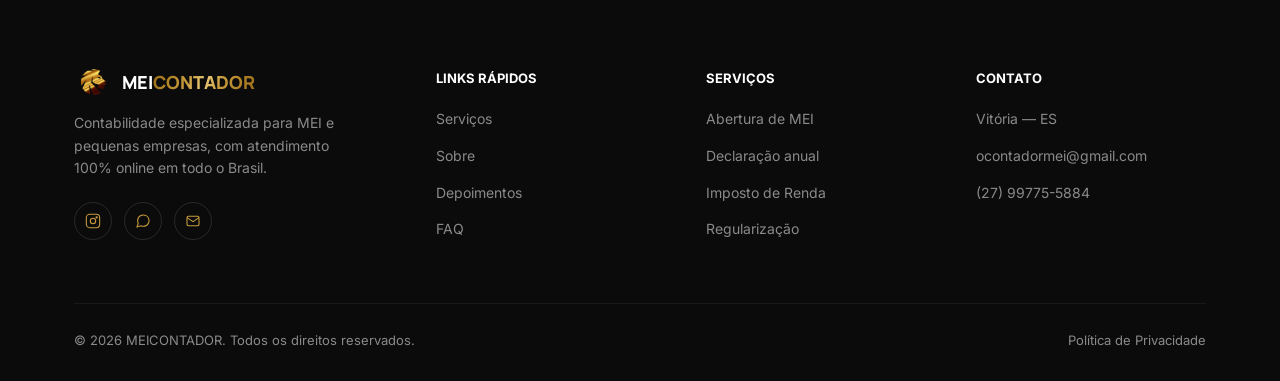
==== commit 95ed1f02: "feat: enable Vercel Web Analytics" ====
--- a/index.html
+++ b/index.html
@@ -23,6 +23,10 @@
 <link rel="dns-prefetch" href="//wa.me">
 <link href="https://fonts.googleapis.com/css2?family=Manrope:wght@500;700;800&family=Inter:wght@400;500;600&display=swap" rel="stylesheet">
 <link rel="stylesheet" href="css/style.css">
+<script>
+  window.va = window.va || function () { (window.vaq = window.vaq || []).push(arguments); };
+</script>
+<script defer src="/_vercel/insights/script.js"></script>
 
 <!-- Schema.org - Business Info -->
 <script type="application/ld+json">
--- a/css/style.css
+++ b/css/style.css
@@ -281,7 +281,7 @@
   width:100%;
   height:100%;
   object-fit:cover;
-  object-position:58% center;
+  object-position:48% center;
 }
 .sobre-monogram{
   width:150px; height:150px; border-radius:50%;
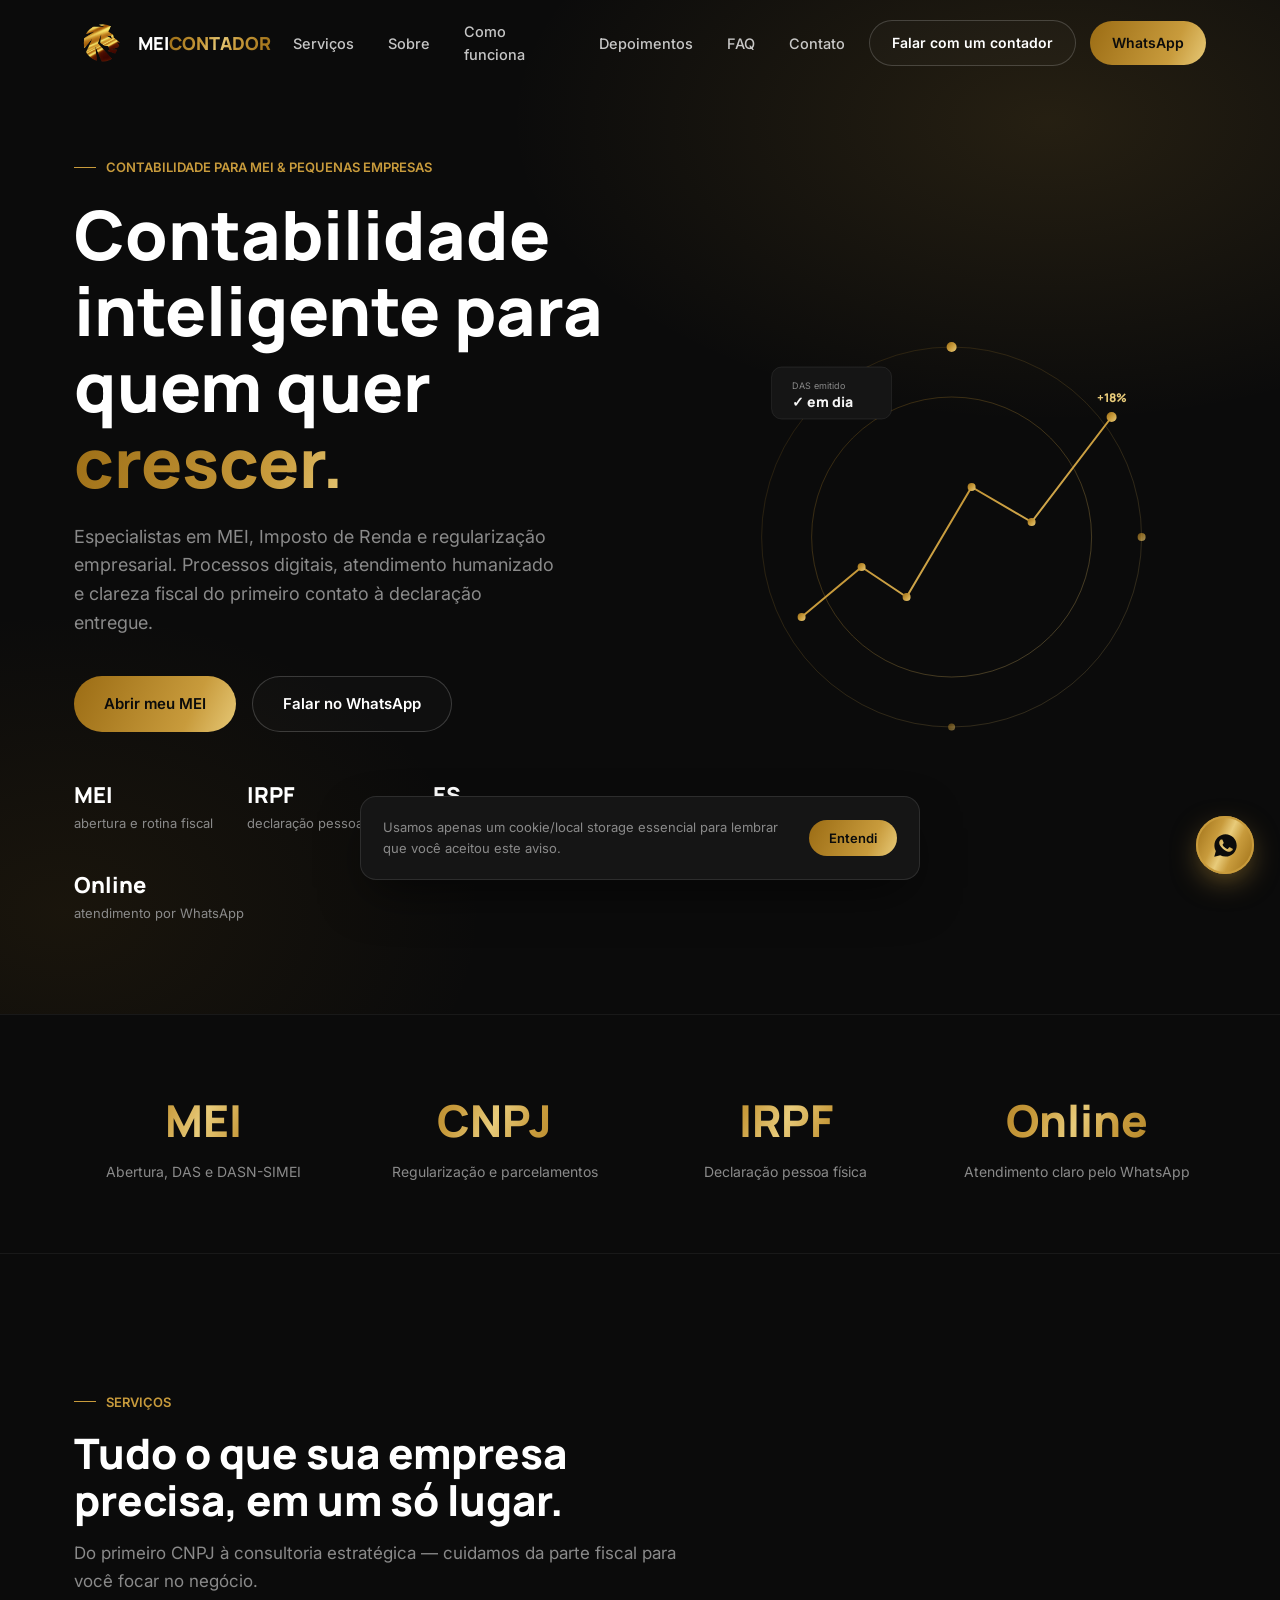
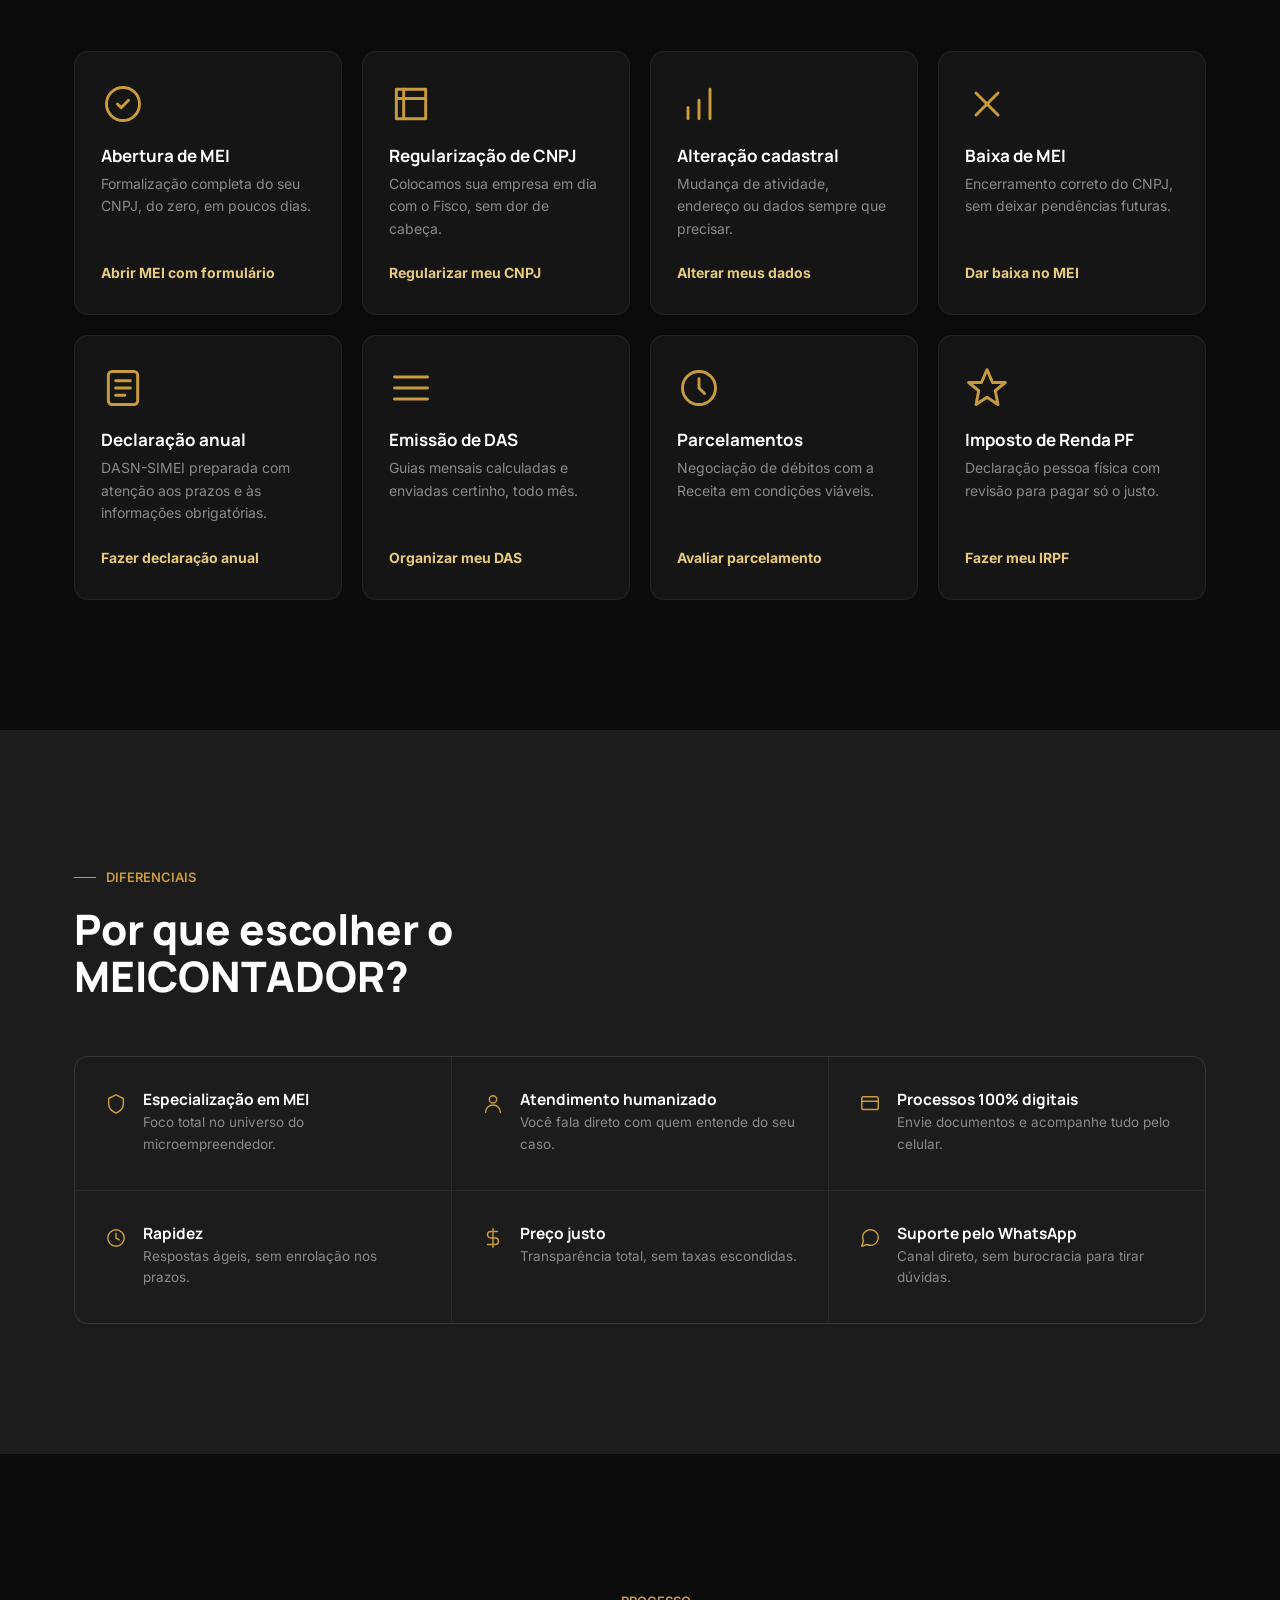
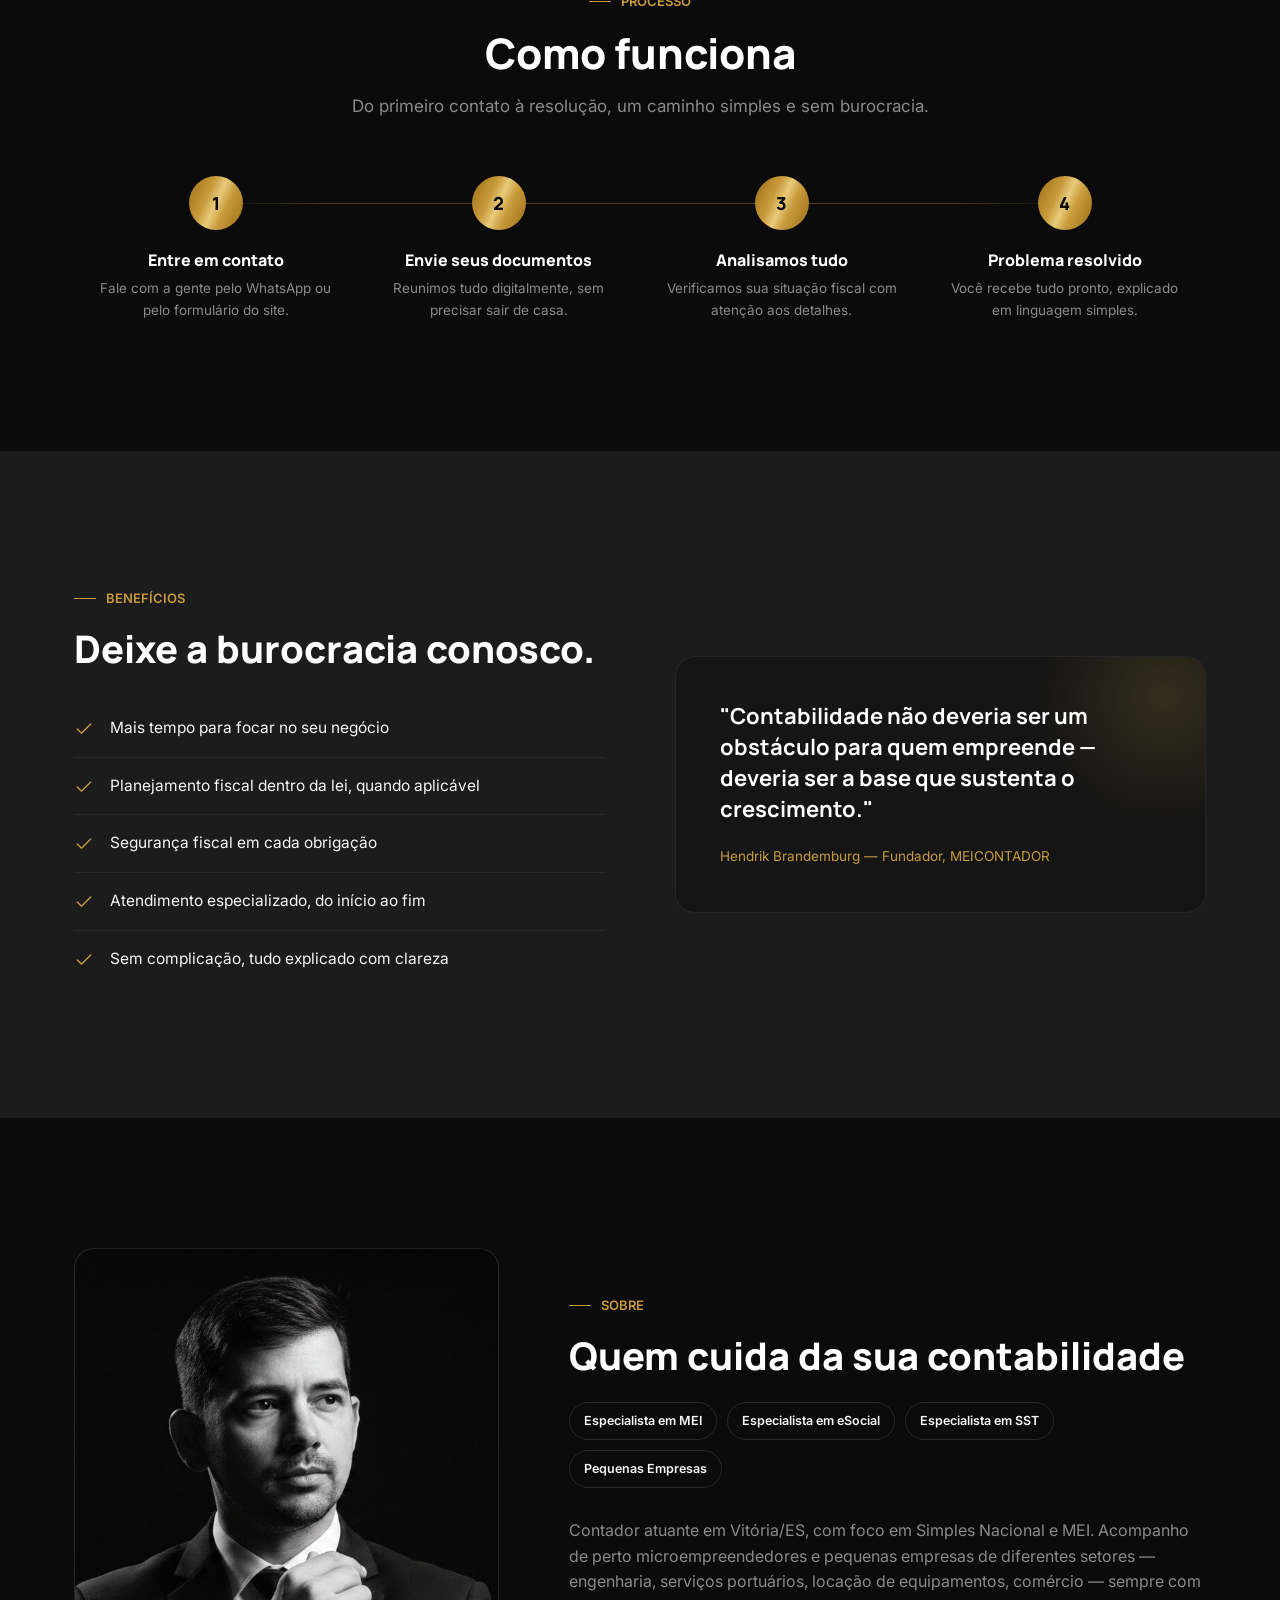
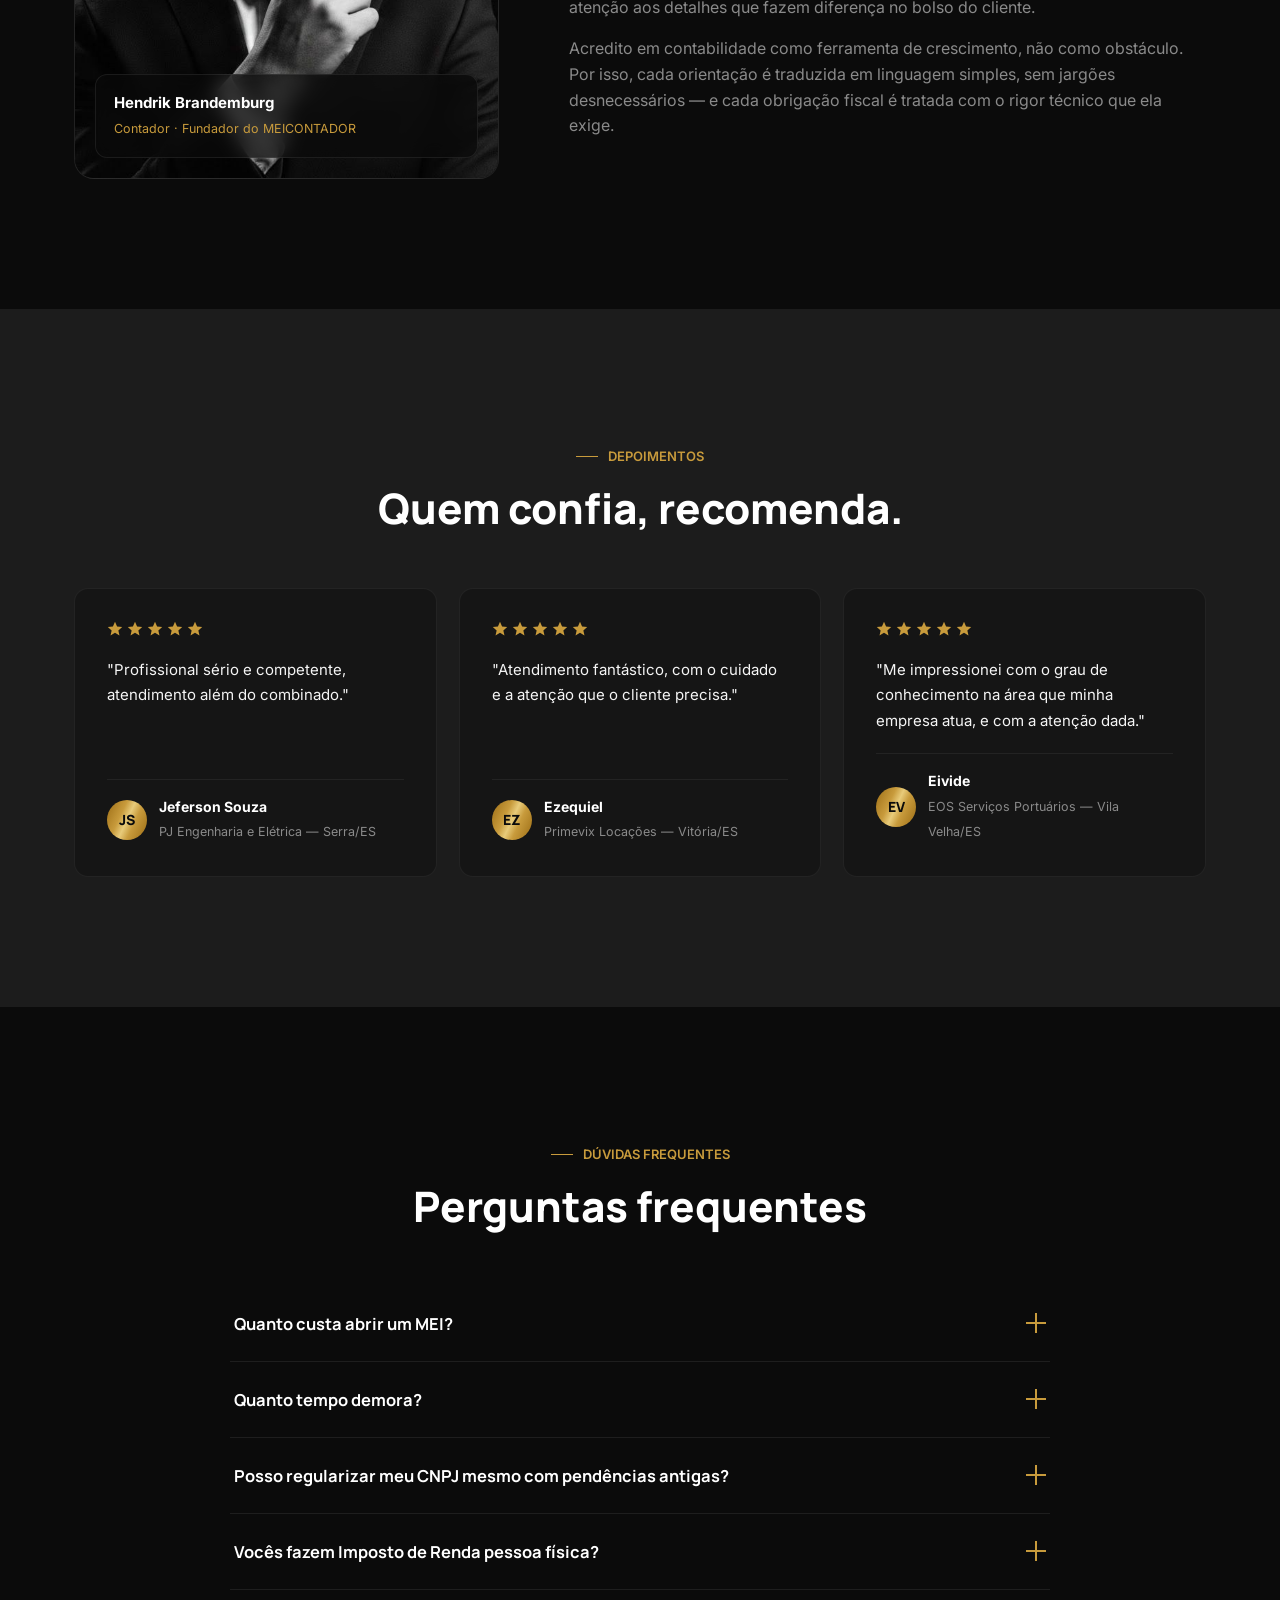
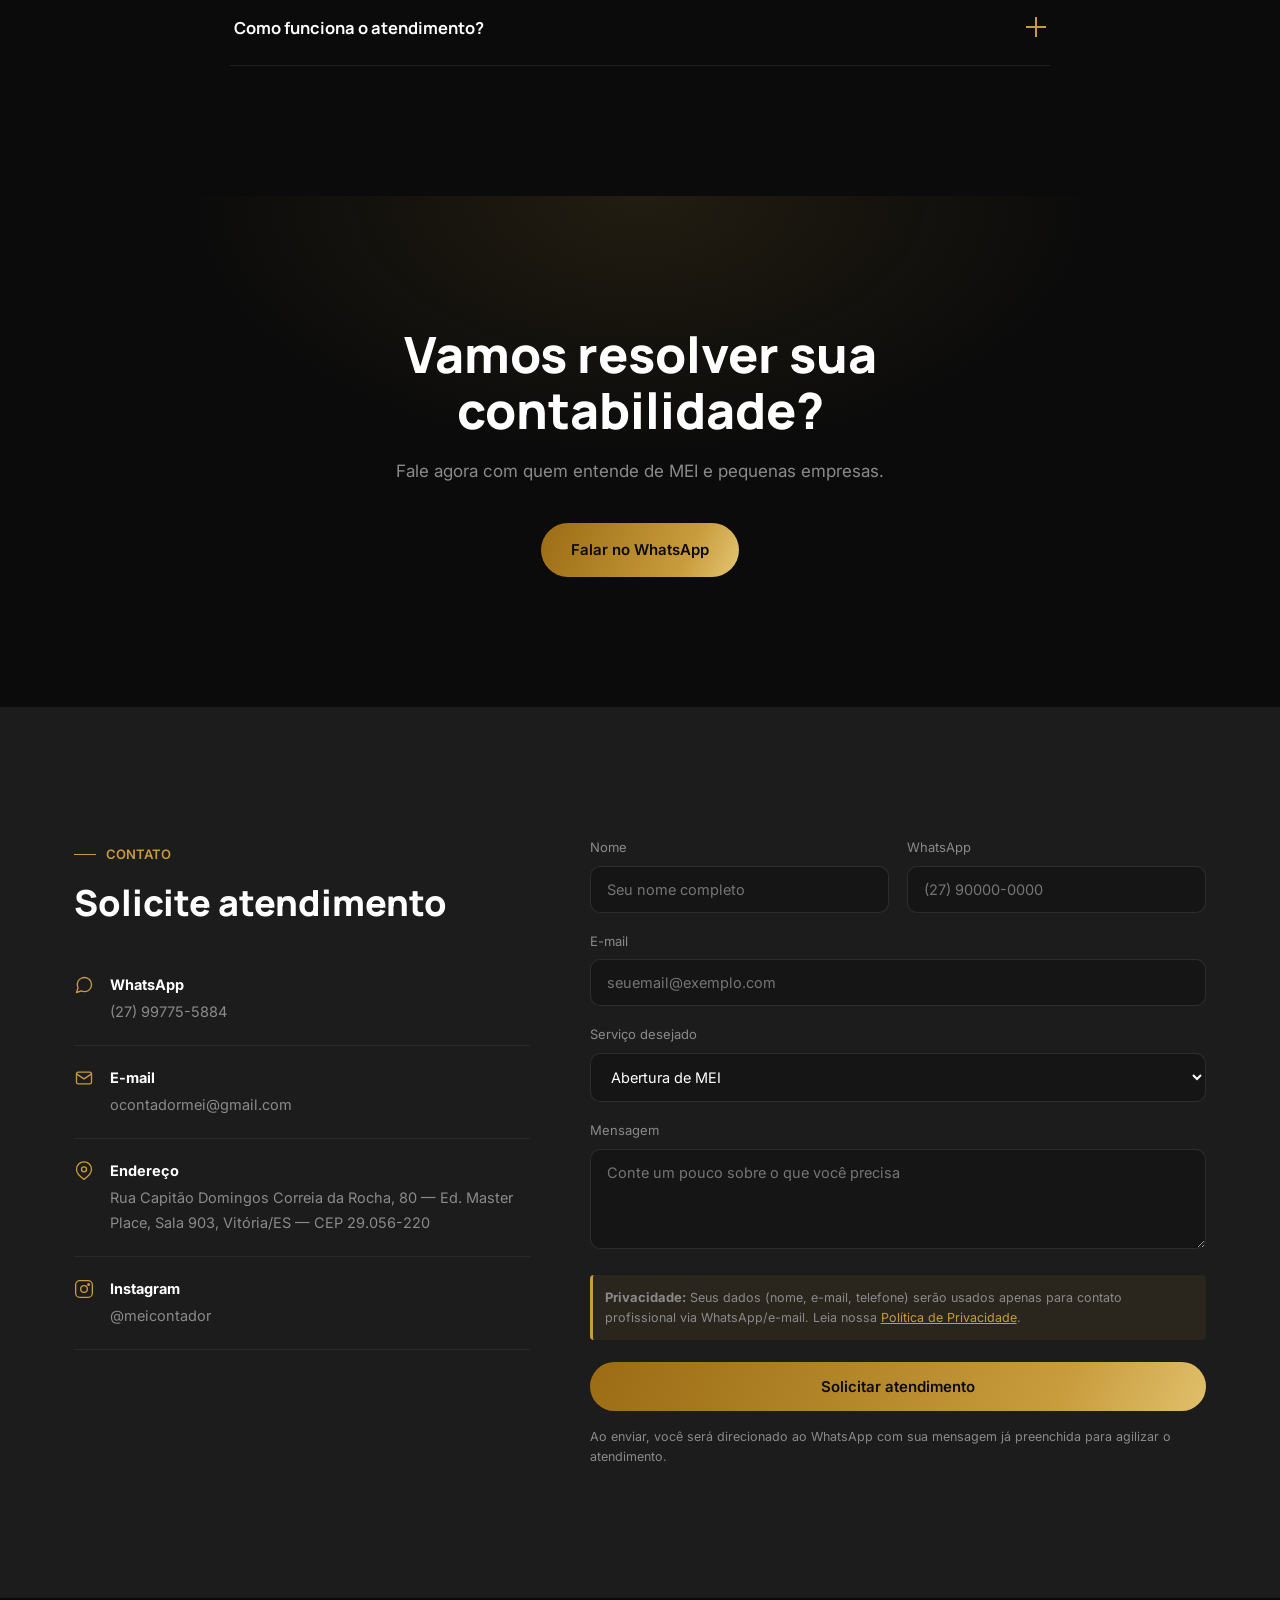
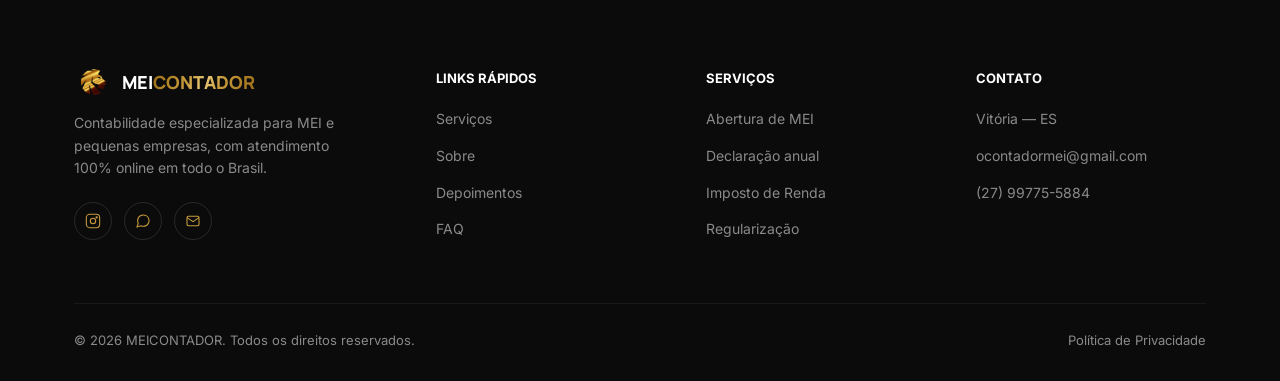
==== commit 8c44ca25: "feat: add MEI opening pre-form" ====
--- a/index.html
+++ b/index.html
@@ -140,7 +140,7 @@
       <h1>Contabilidade inteligente para quem quer <span class="gold-text">crescer.</span></h1>
       <p class="lead">Especialistas em MEI, Imposto de Renda e regularização empresarial. Processos digitais, atendimento humanizado e clareza fiscal do primeiro contato à declaração entregue.</p>
       <div class="hero-actions">
-        <a href="https://wa.me/5527997755884" target="_blank" rel="noopener" class="btn btn-primary" data-whatsapp-message="Olá! Quero abrir meu MEI com orientação do MEICONTADOR. Pode me ajudar?">Abrir meu MEI</a>
+        <a href="/formulario-abertura-mei" class="btn btn-primary">Abrir meu MEI</a>
         <a href="https://wa.me/5527997755884" target="_blank" rel="noopener" class="btn btn-ghost" data-whatsapp-message="Olá! Vim pelo site do MEICONTADOR e quero entender qual serviço contábil faz sentido para o meu caso.">Falar no WhatsApp</a>
       </div>
       <div class="hero-trust">
@@ -209,7 +209,7 @@
         <div class="service-icon"><svg viewBox="0 0 24 24" fill="none" stroke-width="1.6" stroke-linecap="round" stroke-linejoin="round"><path d="M9 12l2 2 4-4"/><circle cx="12" cy="12" r="9"/></svg></div>
         <h3>Abertura de MEI</h3>
         <p>Formalização completa do seu CNPJ, do zero, em poucos dias.</p>
-        <a class="service-cta" href="https://wa.me/5527997755884" target="_blank" rel="noopener" data-whatsapp-message="Olá! Quero abrir meu MEI e gostaria de orientação para fazer tudo corretamente.">Abrir MEI pelo WhatsApp</a>
+        <a class="service-cta" href="/formulario-abertura-mei">Abrir MEI com formulário</a>
       </div>
       <div class="service-card reveal reveal-delay-1">
         <div class="service-icon"><svg viewBox="0 0 24 24" fill="none" stroke-width="1.6" stroke-linecap="round" stroke-linejoin="round"><path d="M4 4h16v16H4z"/><path d="M8 4v16M4 9h16"/></svg></div>
@@ -504,7 +504,7 @@
         <div class="field full"><label for="fmsg">Mensagem</label><textarea id="fmsg" placeholder="Conte um pouco sobre o que você precisa"></textarea></div>
       </div>
       <div class="form-note" style="margin-top:18px; padding:12px; background:rgba(200,155,60,.08); border-left:3px solid var(--gold); border-radius:4px;">
-        <strong style="font-size:13px;">Privacidade:</strong> Seus dados (nome, e-mail, telefone) serão usados apenas para contato profissional via WhatsApp/e-mail. Leia nossa <a href="privacidade.html" style="color:var(--gold); text-decoration:underline;">Política de Privacidade</a>.
+        <strong style="font-size:13px;">Privacidade:</strong> Seus dados (nome, e-mail, telefone) serão usados apenas para contato profissional via WhatsApp/e-mail. Leia nossa <a href="/privacidade" style="color:var(--gold); text-decoration:underline;">Política de Privacidade</a>.
       </div>
       <button type="submit" class="btn btn-primary btn-block" style="margin-top:22px;">Solicitar atendimento</button>
       <p class="form-note">Ao enviar, você será direcionado ao WhatsApp com sua mensagem já preenchida para agilizar o atendimento.</p>
@@ -540,7 +540,7 @@
       <div class="footer-col">
         <h5>Serviços</h5>
         <ul>
-          <li><a href="#servicos">Abertura de MEI</a></li>
+          <li><a href="/formulario-abertura-mei">Abertura de MEI</a></li>
           <li><a href="#servicos">Declaração anual</a></li>
           <li><a href="#servicos">Imposto de Renda</a></li>
           <li><a href="#servicos">Regularização</a></li>
@@ -558,7 +558,7 @@
 
     <div class="footer-bottom">
       <span>© <span id="year"></span> MEICONTADOR. Todos os direitos reservados.</span>
-      <a href="privacidade.html">Política de Privacidade</a>
+      <a href="/privacidade">Política de Privacidade</a>
     </div>
   </div>
 </footer>
